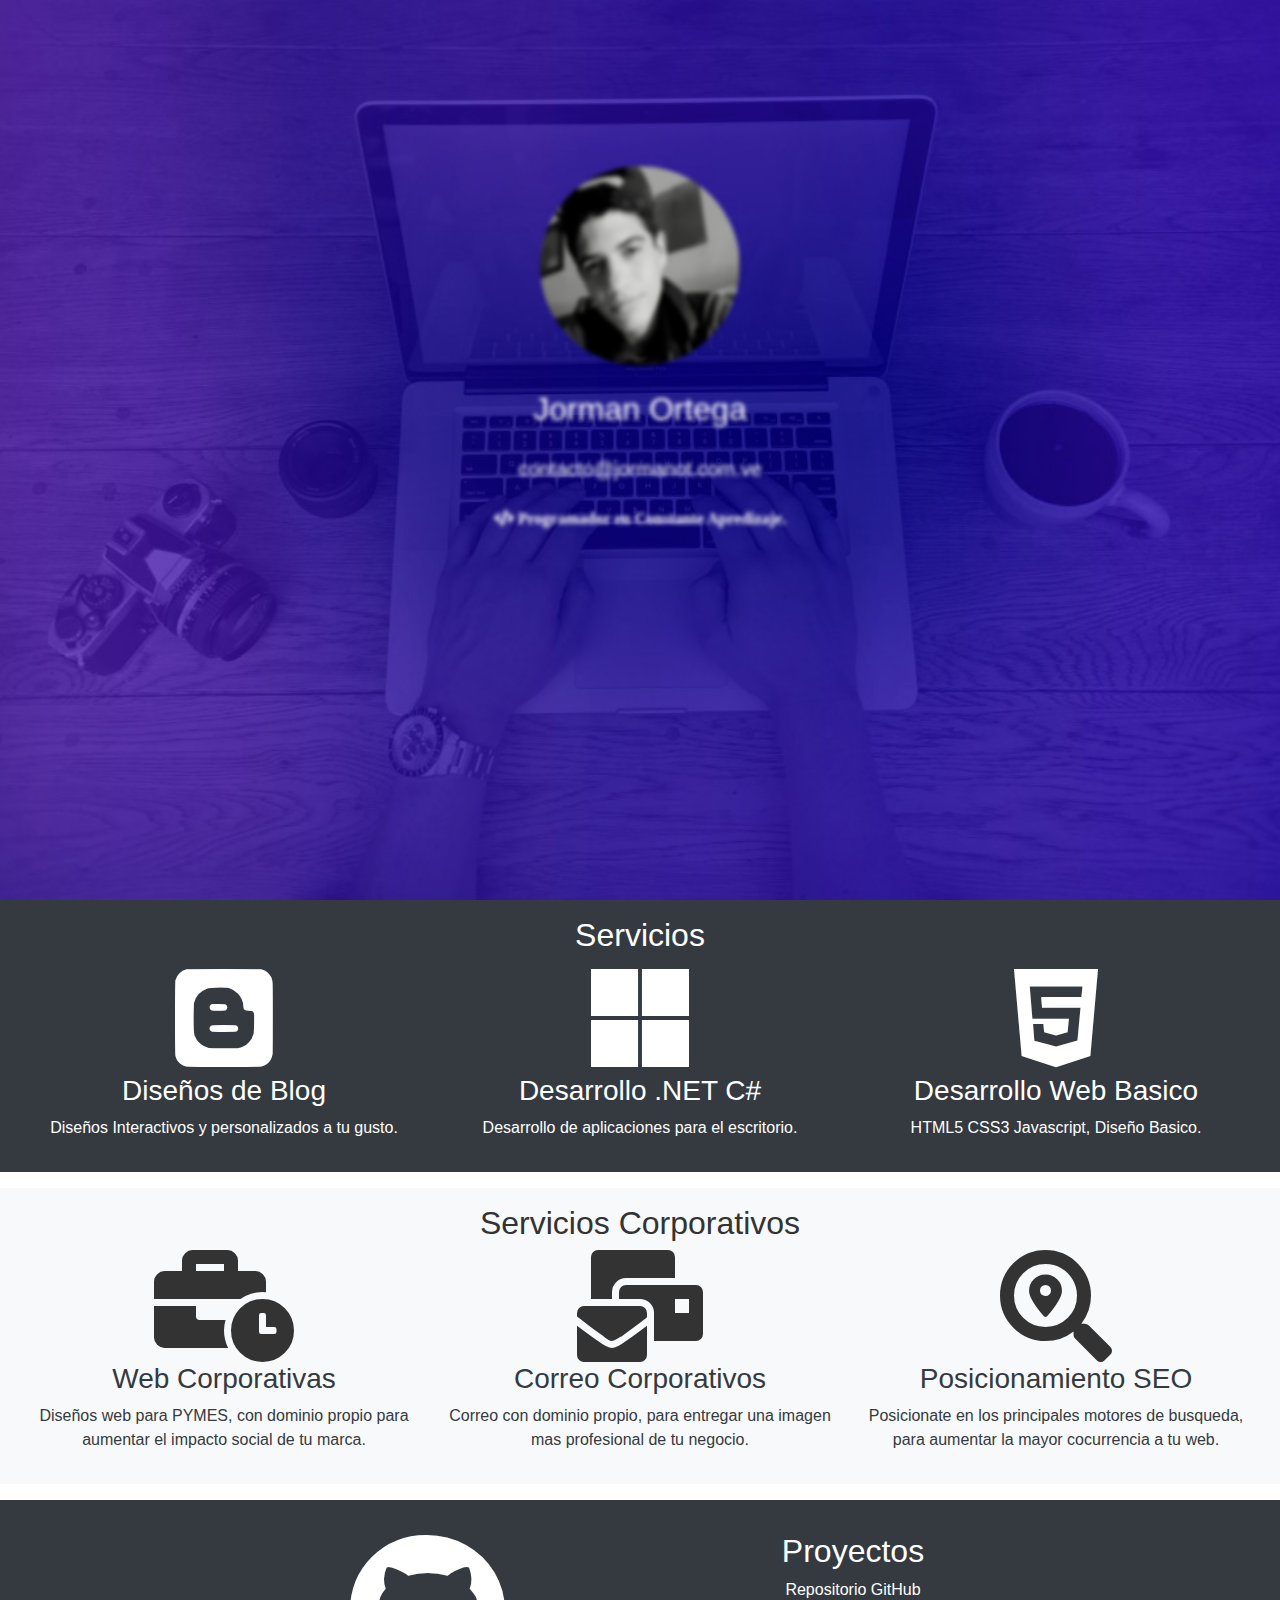
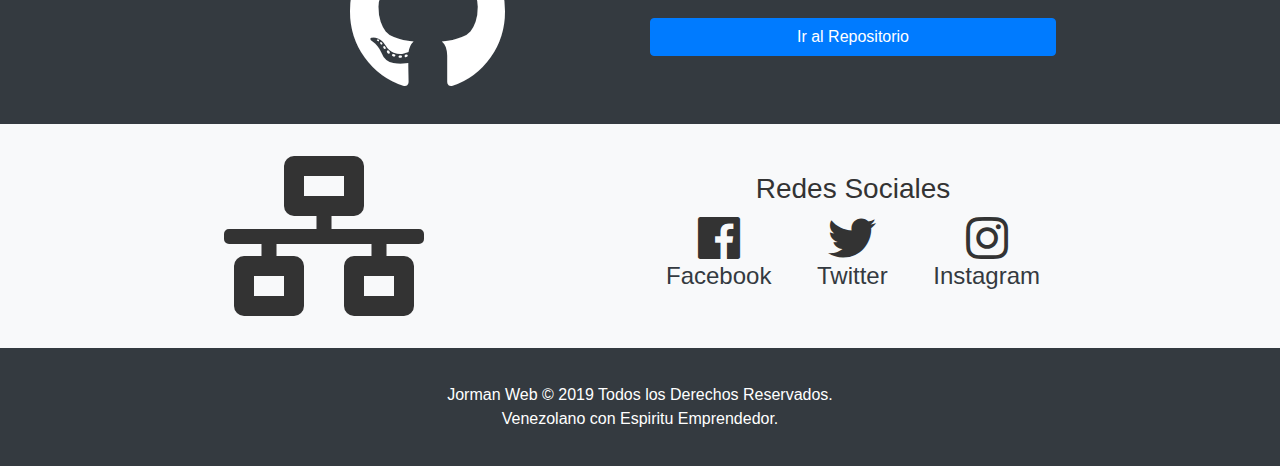
==== index.html @ 4b893d21 "Merge branch 'gh-pages' into master" ====
<!DOCTYPE html>
<html lang="es">

<head>
    <title>Servicios de Desarrollo Web | JormanOT</title>
    <meta name="description" content="Desarrollo Web en Venezuela, Mejora tu Marca o Negocio con Diseños Atractivos.">
    <meta name="keywords" content="Desarrollo , Web, Corporativo, JormanOT, Diseño, SEO">
    <meta charset="UTF-8">
    <meta name="viewport" content="width=device-width, initial-scale=1.0">
    <meta http-equiv="X-UA-Compatible" content="ie=edge">
    <meta name="author" content="JormanOT">
    <!-- Verificacion Google Site -->
    <meta name="google-site-verification" content="hsiWXHdJ5Fmyk5VpO0VZ-ixWXALvYcZMV3O7xMytHDE" />
    <!-- Custom CSS -->
    <link rel="stylesheet" href="css/style.css">
    <!-- Bootstrap -->
    <link rel="stylesheet" href="css/bootstrap.css">
    <!-- Animations -->
    <link rel="stylesheet" href="Animations/Animations.css">
    <!-- Font Awesome 5 -->
    <link rel="stylesheet" href="css/Fonts.css">
    <!-- Favicon -->
    <link rel="shortcut icon" type="image/x-icon" href="/Img/Logo.ico" title="JormanOT" />
    <!-- Datos Estructurados -->
    <script type="application/ld+json">
            {
              "@context" : "http://schema.org",
              "@type" : "LocalBusiness",
              "name" : "Jorman Ortega",
              "image" : "https://jormanot.com.ve/Img/JOT.jpg",
              "email" : "contacto@jormanot.com.ve",
              "review" : {
                "@type" : "Review",
                "reviewBody" : "Desarrollo Web en Venezuela, Mejora tu Marca o Negocio con Diseños Atractivos."
              },
              "url" : "https://jormanot.com.ve/Servicios/Personales/Blog.html",
              "url" : "https://jormanot.com.ve/Servicios/Personales/Net.html",
              "url" : "https://jormanot.com.ve/Servicios/Personales/Web.html",
              "url" : "https://jormanot.com.ve/Servicios/Corporativos/Correos-Corporativos.html",
              "url" : "https://jormanot.com.ve/Servicios/Corporativos/SEO-Corporativo.html",
              "url" : "https://jormanot.com.ve/Servicios/Corporativos/Web-Corporativa.html"
            }
    </script>
</head>
<!-- Header -->
<header class="cabezera text-white">
    <div class="cabezera-contenido animated  bounceIn">
        <img class="img-Redondo" src="Img/JOT.jpg" height="245" width="245" alt="JormanOT">
        <h3 class=" texto titulo text-white">Jorman Ortega</h3>
        <h5 class=" texto text-white">contacto@jormanot.com.ve</h5>
        <i class="texto fas fa-code texto-info text-white" aria-hidden="true"> Programador en Constante
            Apredizaje.</i>
    </div>
</header>
<!-- Section 1 -->
<section class="servicios texto-centro bg-dark mb-3">
    <h3 class="titulo">Servicios</h3>
    <div class="container-fluid grilla-3">
        <div>
            <i class="fab fa-blogger fa-7x" href="/" aria-hidden="true"></i>
            <h3><a class="text-white" href="/Servicios/Personales/Blog.html">Diseños de Blog</a></h3>
            <p class="texto-info text-white">Diseños Interactivos y personalizados a tu gusto.</p>
        </div>
        <div>
            <i class="fab fa-microsoft fa-7x" aria-hidden="true"></i>
            <h3><a class="text-white" href="/Servicios/Personales/Net.html">Desarrollo .NET C#</a></h3>
            <p class="texto-info text-white">Desarrollo de aplicaciones para el escritorio.</p>
        </div>
        <div>
            <i class="fab fa-html5 fa-7x" aria-hidden="true"></i>
            <h3><a class="text-white" href="/Servicios/Personales/Web.html">Desarrollo Web Basico</a></h3>
            <p class="texto-info text-white">HTML5 CSS3 Javascript, Diseño Basico.</p>
        </div>
    </div>
</section>
<!-- Section 1.1 -->
<section class="servicios texto-centro bg-light mb-3">
    <h3 class="titulo">Servicios Corporativos</h3>
    <div class="container-fluid grilla-3">
        <div>
            <i class="fas fa-business-time fa-7x" href="/" aria-hidden="true"></i>
            <h3><a class="text-dark" href="/Servicios/Corporativos/Web-Corporativa.html">Web Corporativas</a></h3>
            <p class="texto-info text-dark">Diseños web para PYMES, con dominio propio para aumentar el impacto
                social de tu marca.</p>
        </div>
        <div>
            <i class="fas fa-mail-bulk fa-7x" aria-hidden="true"></i>
            <h3><a class="text-dark" href="/Servicios/Corporativos/Correos-Corporativos.html">Correo
                    Corporativos</a></h3>
            <p class="texto-info text-dark">Correo con dominio propio, para entregar una imagen mas profesional de
                tu negocio.</p>
        </div>
        <div>
            <i class="fas fa-search-location fa-7x" aria-hidden="true"></i>
            <h3><a class="text-dark" href="/Servicios/Corporativos/SEO-Corporativo.html">Posicionamiento SEO</a>
            </h3>
            <p class="texto-info text-dark">Posicionate en los principales motores de busqueda, para aumentar la
                mayor cocurrencia a tu web.</p>
        </div>
    </div>
</section>
<!-- Section 2 -->
<section class="about bg-dark">
    <div class="contenedor texto-centro">
        <div class="grilla-2">
            <div class="texto-centro">
                <i class="fab fa-github fa-10x" aria-hidden="true"></i>
            </div>
            <div>
                <h3 class="titulo">Proyectos</h3>
                <p>Repositorio GitHub</p>
                <a class="btn btn-primary btn-block" href="http://github.com/JormanOT">Ir al Repositorio</a>
            </div>
        </div>
    </div>
</section>
<!-- Section 3 -->
<section class="about bg-light">
    <div class="contenedor texto-centro">
        <div class="grilla-2">
            <div class="grilla-2">
                <div class="texto-centro">
                    <i class="fas fa-network-wired fa-10x" aria-hidden="true"></i>
                </div>
            </div>
            <div class="servicios texto-centro">
                <h3>Redes Sociales</h3>
                <div class="grilla-3">
                    <div>
                        <h4><i class="fab fa-facebook fa-2x" aria-hidden="true"></i><a class="text-dark texto-centro"
                                href="http://www.facebook.com/BitesoftCA/">
                                Facebook</a></h4>
                    </div>
                    <div>
                        <h4><i class="fab fa-twitter fa-2x" aria-hidden="true"></i><a class="text-dark texto-centro"
                                href="https://twitter.com/jormanjoshue"> Twitter</a>
                        </h4>
                    </div>
                    <div>
                        <h4><i class="fab fa-instagram fa-2x" aria-hidden="true"></i><a class="text-dark texto-centro"
                                href="http://www.instagram.com/@Jorman.97"> Instagram</a></h4>
                    </div>
                </div>
            </div>
        </div>
    </div>
</section>
<!-- Footer -->
<footer class="footer texto-centro bg-dark">
    <p>Jorman Web &copy; 2019 Todos los Derechos Reservados.</p>
    <p>Venezolano con Espiritu Emprendedor.</p>
</footer>
</body>

</html>
---- css/style.css ----
body
{
    background-color: rgba(0, 0, 0, 0.9);
    margin: 0;
    color: #fff;
    font-family: 'Rubik', sans-serif;
}
.cajon
{
    height: 320px;
    padding: 2rem;
}
.cabezera::after
{
    content: '';
    height: 100vh;
    width: 100%;
    background-image: url(../Img/header_bg_2.jpg);
    background-size: cover;
    display: block;
    background-repeat: no-repeat;
    background-position: center;
    filter: blur(10px);
    -webkit-filter: blur(10px);
    transition: all 400ms;
}
.cabezera:hover::after
{
    filter: blur(0px);
    -webkit-filter: blur(0px);
}
.cabezera:hover .cabezera-contenido
{
    filter: blur(2px);
    -webkit-filter: blur(2px);
} 
.cabezera-contenido
{
    position: absolute;
    z-index: 1;
    text-align: center;
    top: 10%;
    left: 29%;
    margin-top: 100px;
    margin-left: 126px;
    transition: all 700ms;
}
.cabezera-contenido .img-Redondo
{
    width: 245px;
    height: 245px;
}
.titulo
{
    font-family: 'Rubik', sans-serif;
    font-size: 2rem;
}
.texto
{
    line-height: 1.7;
    margin-top: 1rem;
}
.contenedor
{
    max-width: 960px;
    margin: auto;
    overflow: hidden;
    padding: 2rem 4rem;
}
.texto-info
{
    text-align: center;
    text-justify: auto;
    -webkit-text-stroke: #333;
}
.texto-centro
{
  text-align: center;
}
.grilla-3
{
    display: grid;
    grid-template-columns: 1fr 1fr 1fr;
    grid-gap: 30px;
}
.grilla-2
{
    display: grid;
    grid-template-columns: repeat(2, 1fr);
    grid-gap: 20px;
}
.texo-centro
{
    text-align: center;
    margin: auto;
}
.bg-light
{
    background-color: #fff;
    color: #333;
}
.bg-dark
{
    background-color: #2f3542;
    color: #fff;
}
.servicios
{
    padding: 2rem 0;
}
footer
{
    padding: 2.2rem;
}
footer p 
{
    margin: 0;
}
@media(max-width: 570px)
{
    .cabezera::after
    {
        height: 100vh;
    }
    .cabezera-contenido .img-Redondo
    {
        height: 150px;
        width: 150px;
    }
    .cabezera-contenido
    {
        left: 10px;
        right: 10px;
        top: 150px;
        margin-right: 2rem;
        margin-top: 1rem;
        margin-left: 2rem;
    }
    .grilla-3, .grilla-2
    {
        grid-template-columns: 1fr;
    }
    .servicios
    {
        padding: 1rem 1rem;
    }
    .imagen_1
    {
        height: 137px;
        width : 150px;
    }
    .imagen_2
    {
        height: 132px;
        width : 200px;
    }
    .imagen_3
    {
        height: 132px;
        width : 200px;
    }
    .imagen_4
    {
        height: 200px;
        width : 290px;
    }
    .google
    {
        height: 115px;
        width : 225px;
    }
}
@media(max-width: 1024px)
{
    .cabezera::after
    {
        height: 100vh;
    }
    .cabezera-contenido .img-Redondo
    {
        height: 200px;
        width: 200px;
    }
    .cabezera-contenido
    {
        left: 10px;
        right: 10px;
        top: 150px;
        margin-right: 2rem;
        margin-top: 1rem;
        margin-left: 2rem;
    }
    .servicios
    {
        padding: 1rem 1rem;
    }
    .imagen_1
    {
        height: 137px;
        width : 150px;
    }
    .imagen_2
    {
        height: 132px;
        width : 200px;
    }
    .imagen_3
    {
        height: 132px;
        width : 200px;
    }
    .imagen_4
    {
        height: 200px;
        width : 290px;
    }
}
@media(max-width: 2100px)
{
    .cabezera::after
    {
        height: 100vh;
    }
    .cabezera-contenido .img-Redondo
    {
        height: 200px;
        width: 200px;
    }
    .cabezera-contenido
    {
        left: 10px;
        right: 10px;
        top: 150px;
        margin-right: 2rem;
        margin-top: 1rem;
        margin-left: 2rem;
    }
    .servicios
    {
        padding: 1rem 1rem;
    }
}
@media(max-height: 520px)
{
    .cabezera::after
    {
        height: 100vh;
    }
    .cabezera-contenido .img-Redondo
    {
        height: 200px;
        width: 200px;
    }
    .cabezera-contenido
    {
        left: 10px;
        right: 10px;
        top: 75px;
        margin-right: 2rem;
        margin-top: 1rem;
        margin-left: 2rem;
    }
    .grilla-3, .grilla-2
    {
        grid-template-columns: 1fr;
    }
    .servicios
    {
        padding: 1rem 1rem;
    }
    .imagen_1
    {
        height: 274px;
        width : 300px;
    }
    .imagen_2
    {
        height: 265px;
        width : 400px;
    }
    .imagen_3
    {
        height: 265px;
        width : 400px;
    }
    .imagen_4
    {
        height: 300px;
        width : 480px;
    }
}
@media(max-height: 400px)
{
    .cabezera::after
    {
        height: 100vh;
    }
    .cabezera-contenido .img-Redondo
    {
        height: 140px;
        width: 140px;
    }
    .cabezera-contenido
    {
        left: 10px;
        right: 10px;
        top: 19px;
        bottom: 10px;
        margin-right: 2rem;
        margin-top: 1rem;
        margin-left: 2rem;
    }
    .servicios
    {
        padding: 1rem 1rem;
    }
    .imagen_1
    {
        height: 274px;
        width : 300px;
    }
    .imagen_2
    {
        height: 265px;
        width : 400px;
    }
    .imagen_3
    {
        height: 265px;
        width : 400px;
    }
    .imagen_4
    {
        height: 300px;
        width : 480px;
    }
    .grilla-3, .grilla-2
    {
        grid-template-columns: 1fr;
    }
}
.img-Redondo 
{
    border-radius: 50% !important;
}
.tamaño
{
    width: 300px !important;
}
---- Animations/Animations.css ----
@charset "UTF-8";

/*!
 * animate.css -http://daneden.me/animate
 * Version - 3.7.0
 * Licensed under the MIT license - http://opensource.org/licenses/MIT
 *
 * Copyright (c) 2018 Daniel Eden
 */

@-webkit-keyframes bounce {
  from,
  20%,
  53%,
  80%,
  to {
    -webkit-animation-timing-function: cubic-bezier(0.215, 0.61, 0.355, 1);
    animation-timing-function: cubic-bezier(0.215, 0.61, 0.355, 1);
    -webkit-transform: translate3d(0, 0, 0);
    transform: translate3d(0, 0, 0);
  }

  40%,
  43% {
    -webkit-animation-timing-function: cubic-bezier(0.755, 0.05, 0.855, 0.06);
    animation-timing-function: cubic-bezier(0.755, 0.05, 0.855, 0.06);
    -webkit-transform: translate3d(0, -30px, 0);
    transform: translate3d(0, -30px, 0);
  }

  70% {
    -webkit-animation-timing-function: cubic-bezier(0.755, 0.05, 0.855, 0.06);
    animation-timing-function: cubic-bezier(0.755, 0.05, 0.855, 0.06);
    -webkit-transform: translate3d(0, -15px, 0);
    transform: translate3d(0, -15px, 0);
  }

  90% {
    -webkit-transform: translate3d(0, -4px, 0);
    transform: translate3d(0, -4px, 0);
  }
}

@keyframes bounce {
  from,
  20%,
  53%,
  80%,
  to {
    -webkit-animation-timing-function: cubic-bezier(0.215, 0.61, 0.355, 1);
    animation-timing-function: cubic-bezier(0.215, 0.61, 0.355, 1);
    -webkit-transform: translate3d(0, 0, 0);
    transform: translate3d(0, 0, 0);
  }

  40%,
  43% {
    -webkit-animation-timing-function: cubic-bezier(0.755, 0.05, 0.855, 0.06);
    animation-timing-function: cubic-bezier(0.755, 0.05, 0.855, 0.06);
    -webkit-transform: translate3d(0, -30px, 0);
    transform: translate3d(0, -30px, 0);
  }

  70% {
    -webkit-animation-timing-function: cubic-bezier(0.755, 0.05, 0.855, 0.06);
    animation-timing-function: cubic-bezier(0.755, 0.05, 0.855, 0.06);
    -webkit-transform: translate3d(0, -15px, 0);
    transform: translate3d(0, -15px, 0);
  }

  90% {
    -webkit-transform: translate3d(0, -4px, 0);
    transform: translate3d(0, -4px, 0);
  }
}

.bounce {
  -webkit-animation-name: bounce;
  animation-name: bounce;
  -webkit-transform-origin: center bottom;
  transform-origin: center bottom;
}

@-webkit-keyframes flash {
  from,
  50%,
  to {
    opacity: 1;
  }

  25%,
  75% {
    opacity: 0;
  }
}

@keyframes flash {
  from,
  50%,
  to {
    opacity: 1;
  }

  25%,
  75% {
    opacity: 0;
  }
}

.flash {
  -webkit-animation-name: flash;
  animation-name: flash;
}

/* originally authored by Nick Pettit - https://github.com/nickpettit/glide */

@-webkit-keyframes pulse {
  from {
    -webkit-transform: scale3d(1, 1, 1);
    transform: scale3d(1, 1, 1);
  }

  50% {
    -webkit-transform: scale3d(1.05, 1.05, 1.05);
    transform: scale3d(1.05, 1.05, 1.05);
  }

  to {
    -webkit-transform: scale3d(1, 1, 1);
    transform: scale3d(1, 1, 1);
  }
}

@keyframes pulse {
  from {
    -webkit-transform: scale3d(1, 1, 1);
    transform: scale3d(1, 1, 1);
  }

  50% {
    -webkit-transform: scale3d(1.05, 1.05, 1.05);
    transform: scale3d(1.05, 1.05, 1.05);
  }

  to {
    -webkit-transform: scale3d(1, 1, 1);
    transform: scale3d(1, 1, 1);
  }
}

.pulse {
  -webkit-animation-name: pulse;
  animation-name: pulse;
}

@-webkit-keyframes rubberBand {
  from {
    -webkit-transform: scale3d(1, 1, 1);
    transform: scale3d(1, 1, 1);
  }

  30% {
    -webkit-transform: scale3d(1.25, 0.75, 1);
    transform: scale3d(1.25, 0.75, 1);
  }

  40% {
    -webkit-transform: scale3d(0.75, 1.25, 1);
    transform: scale3d(0.75, 1.25, 1);
  }

  50% {
    -webkit-transform: scale3d(1.15, 0.85, 1);
    transform: scale3d(1.15, 0.85, 1);
  }

  65% {
    -webkit-transform: scale3d(0.95, 1.05, 1);
    transform: scale3d(0.95, 1.05, 1);
  }

  75% {
    -webkit-transform: scale3d(1.05, 0.95, 1);
    transform: scale3d(1.05, 0.95, 1);
  }

  to {
    -webkit-transform: scale3d(1, 1, 1);
    transform: scale3d(1, 1, 1);
  }
}

@keyframes rubberBand {
  from {
    -webkit-transform: scale3d(1, 1, 1);
    transform: scale3d(1, 1, 1);
  }

  30% {
    -webkit-transform: scale3d(1.25, 0.75, 1);
    transform: scale3d(1.25, 0.75, 1);
  }

  40% {
    -webkit-transform: scale3d(0.75, 1.25, 1);
    transform: scale3d(0.75, 1.25, 1);
  }

  50% {
    -webkit-transform: scale3d(1.15, 0.85, 1);
    transform: scale3d(1.15, 0.85, 1);
  }

  65% {
    -webkit-transform: scale3d(0.95, 1.05, 1);
    transform: scale3d(0.95, 1.05, 1);
  }

  75% {
    -webkit-transform: scale3d(1.05, 0.95, 1);
    transform: scale3d(1.05, 0.95, 1);
  }

  to {
    -webkit-transform: scale3d(1, 1, 1);
    transform: scale3d(1, 1, 1);
  }
}

.rubberBand {
  -webkit-animation-name: rubberBand;
  animation-name: rubberBand;
}

@-webkit-keyframes shake {
  from,
  to {
    -webkit-transform: translate3d(0, 0, 0);
    transform: translate3d(0, 0, 0);
  }

  10%,
  30%,
  50%,
  70%,
  90% {
    -webkit-transform: translate3d(-10px, 0, 0);
    transform: translate3d(-10px, 0, 0);
  }

  20%,
  40%,
  60%,
  80% {
    -webkit-transform: translate3d(10px, 0, 0);
    transform: translate3d(10px, 0, 0);
  }
}

@keyframes shake {
  from,
  to {
    -webkit-transform: translate3d(0, 0, 0);
    transform: translate3d(0, 0, 0);
  }

  10%,
  30%,
  50%,
  70%,
  90% {
    -webkit-transform: translate3d(-10px, 0, 0);
    transform: translate3d(-10px, 0, 0);
  }

  20%,
  40%,
  60%,
  80% {
    -webkit-transform: translate3d(10px, 0, 0);
    transform: translate3d(10px, 0, 0);
  }
}

.shake {
  -webkit-animation-name: shake;
  animation-name: shake;
}

@-webkit-keyframes headShake {
  0% {
    -webkit-transform: translateX(0);
    transform: translateX(0);
  }

  6.5% {
    -webkit-transform: translateX(-6px) rotateY(-9deg);
    transform: translateX(-6px) rotateY(-9deg);
  }

  18.5% {
    -webkit-transform: translateX(5px) rotateY(7deg);
    transform: translateX(5px) rotateY(7deg);
  }

  31.5% {
    -webkit-transform: translateX(-3px) rotateY(-5deg);
    transform: translateX(-3px) rotateY(-5deg);
  }

  43.5% {
    -webkit-transform: translateX(2px) rotateY(3deg);
    transform: translateX(2px) rotateY(3deg);
  }

  50% {
    -webkit-transform: translateX(0);
    transform: translateX(0);
  }
}

@keyframes headShake {
  0% {
    -webkit-transform: translateX(0);
    transform: translateX(0);
  }

  6.5% {
    -webkit-transform: translateX(-6px) rotateY(-9deg);
    transform: translateX(-6px) rotateY(-9deg);
  }

  18.5% {
    -webkit-transform: translateX(5px) rotateY(7deg);
    transform: translateX(5px) rotateY(7deg);
  }

  31.5% {
    -webkit-transform: translateX(-3px) rotateY(-5deg);
    transform: translateX(-3px) rotateY(-5deg);
  }

  43.5% {
    -webkit-transform: translateX(2px) rotateY(3deg);
    transform: translateX(2px) rotateY(3deg);
  }

  50% {
    -webkit-transform: translateX(0);
    transform: translateX(0);
  }
}

.headShake {
  -webkit-animation-timing-function: ease-in-out;
  animation-timing-function: ease-in-out;
  -webkit-animation-name: headShake;
  animation-name: headShake;
}

@-webkit-keyframes swing {
  20% {
    -webkit-transform: rotate3d(0, 0, 1, 15deg);
    transform: rotate3d(0, 0, 1, 15deg);
  }

  40% {
    -webkit-transform: rotate3d(0, 0, 1, -10deg);
    transform: rotate3d(0, 0, 1, -10deg);
  }

  60% {
    -webkit-transform: rotate3d(0, 0, 1, 5deg);
    transform: rotate3d(0, 0, 1, 5deg);
  }

  80% {
    -webkit-transform: rotate3d(0, 0, 1, -5deg);
    transform: rotate3d(0, 0, 1, -5deg);
  }

  to {
    -webkit-transform: rotate3d(0, 0, 1, 0deg);
    transform: rotate3d(0, 0, 1, 0deg);
  }
}

@keyframes swing {
  20% {
    -webkit-transform: rotate3d(0, 0, 1, 15deg);
    transform: rotate3d(0, 0, 1, 15deg);
  }

  40% {
    -webkit-transform: rotate3d(0, 0, 1, -10deg);
    transform: rotate3d(0, 0, 1, -10deg);
  }

  60% {
    -webkit-transform: rotate3d(0, 0, 1, 5deg);
    transform: rotate3d(0, 0, 1, 5deg);
  }

  80% {
    -webkit-transform: rotate3d(0, 0, 1, -5deg);
    transform: rotate3d(0, 0, 1, -5deg);
  }

  to {
    -webkit-transform: rotate3d(0, 0, 1, 0deg);
    transform: rotate3d(0, 0, 1, 0deg);
  }
}

.swing {
  -webkit-transform-origin: top center;
  transform-origin: top center;
  -webkit-animation-name: swing;
  animation-name: swing;
}

@-webkit-keyframes tada {
  from {
    -webkit-transform: scale3d(1, 1, 1);
    transform: scale3d(1, 1, 1);
  }

  10%,
  20% {
    -webkit-transform: scale3d(0.9, 0.9, 0.9) rotate3d(0, 0, 1, -3deg);
    transform: scale3d(0.9, 0.9, 0.9) rotate3d(0, 0, 1, -3deg);
  }

  30%,
  50%,
  70%,
  90% {
    -webkit-transform: scale3d(1.1, 1.1, 1.1) rotate3d(0, 0, 1, 3deg);
    transform: scale3d(1.1, 1.1, 1.1) rotate3d(0, 0, 1, 3deg);
  }

  40%,
  60%,
  80% {
    -webkit-transform: scale3d(1.1, 1.1, 1.1) rotate3d(0, 0, 1, -3deg);
    transform: scale3d(1.1, 1.1, 1.1) rotate3d(0, 0, 1, -3deg);
  }

  to {
    -webkit-transform: scale3d(1, 1, 1);
    transform: scale3d(1, 1, 1);
  }
}

@keyframes tada {
  from {
    -webkit-transform: scale3d(1, 1, 1);
    transform: scale3d(1, 1, 1);
  }

  10%,
  20% {
    -webkit-transform: scale3d(0.9, 0.9, 0.9) rotate3d(0, 0, 1, -3deg);
    transform: scale3d(0.9, 0.9, 0.9) rotate3d(0, 0, 1, -3deg);
  }

  30%,
  50%,
  70%,
  90% {
    -webkit-transform: scale3d(1.1, 1.1, 1.1) rotate3d(0, 0, 1, 3deg);
    transform: scale3d(1.1, 1.1, 1.1) rotate3d(0, 0, 1, 3deg);
  }

  40%,
  60%,
  80% {
    -webkit-transform: scale3d(1.1, 1.1, 1.1) rotate3d(0, 0, 1, -3deg);
    transform: scale3d(1.1, 1.1, 1.1) rotate3d(0, 0, 1, -3deg);
  }

  to {
    -webkit-transform: scale3d(1, 1, 1);
    transform: scale3d(1, 1, 1);
  }
}

.tada {
  -webkit-animation-name: tada;
  animation-name: tada;
}

/* originally authored by Nick Pettit - https://github.com/nickpettit/glide */

@-webkit-keyframes wobble {
  from {
    -webkit-transform: translate3d(0, 0, 0);
    transform: translate3d(0, 0, 0);
  }

  15% {
    -webkit-transform: translate3d(-25%, 0, 0) rotate3d(0, 0, 1, -5deg);
    transform: translate3d(-25%, 0, 0) rotate3d(0, 0, 1, -5deg);
  }

  30% {
    -webkit-transform: translate3d(20%, 0, 0) rotate3d(0, 0, 1, 3deg);
    transform: translate3d(20%, 0, 0) rotate3d(0, 0, 1, 3deg);
  }

  45% {
    -webkit-transform: translate3d(-15%, 0, 0) rotate3d(0, 0, 1, -3deg);
    transform: translate3d(-15%, 0, 0) rotate3d(0, 0, 1, -3deg);
  }

  60% {
    -webkit-transform: translate3d(10%, 0, 0) rotate3d(0, 0, 1, 2deg);
    transform: translate3d(10%, 0, 0) rotate3d(0, 0, 1, 2deg);
  }

  75% {
    -webkit-transform: translate3d(-5%, 0, 0) rotate3d(0, 0, 1, -1deg);
    transform: translate3d(-5%, 0, 0) rotate3d(0, 0, 1, -1deg);
  }

  to {
    -webkit-transform: translate3d(0, 0, 0);
    transform: translate3d(0, 0, 0);
  }
}

@keyframes wobble {
  from {
    -webkit-transform: translate3d(0, 0, 0);
    transform: translate3d(0, 0, 0);
  }

  15% {
    -webkit-transform: translate3d(-25%, 0, 0) rotate3d(0, 0, 1, -5deg);
    transform: translate3d(-25%, 0, 0) rotate3d(0, 0, 1, -5deg);
  }

  30% {
    -webkit-transform: translate3d(20%, 0, 0) rotate3d(0, 0, 1, 3deg);
    transform: translate3d(20%, 0, 0) rotate3d(0, 0, 1, 3deg);
  }

  45% {
    -webkit-transform: translate3d(-15%, 0, 0) rotate3d(0, 0, 1, -3deg);
    transform: translate3d(-15%, 0, 0) rotate3d(0, 0, 1, -3deg);
  }

  60% {
    -webkit-transform: translate3d(10%, 0, 0) rotate3d(0, 0, 1, 2deg);
    transform: translate3d(10%, 0, 0) rotate3d(0, 0, 1, 2deg);
  }

  75% {
    -webkit-transform: translate3d(-5%, 0, 0) rotate3d(0, 0, 1, -1deg);
    transform: translate3d(-5%, 0, 0) rotate3d(0, 0, 1, -1deg);
  }

  to {
    -webkit-transform: translate3d(0, 0, 0);
    transform: translate3d(0, 0, 0);
  }
}

.wobble {
  -webkit-animation-name: wobble;
  animation-name: wobble;
}

@-webkit-keyframes jello {
  from,
  11.1%,
  to {
    -webkit-transform: translate3d(0, 0, 0);
    transform: translate3d(0, 0, 0);
  }

  22.2% {
    -webkit-transform: skewX(-12.5deg) skewY(-12.5deg);
    transform: skewX(-12.5deg) skewY(-12.5deg);
  }

  33.3% {
    -webkit-transform: skewX(6.25deg) skewY(6.25deg);
    transform: skewX(6.25deg) skewY(6.25deg);
  }

  44.4% {
    -webkit-transform: skewX(-3.125deg) skewY(-3.125deg);
    transform: skewX(-3.125deg) skewY(-3.125deg);
  }

  55.5% {
    -webkit-transform: skewX(1.5625deg) skewY(1.5625deg);
    transform: skewX(1.5625deg) skewY(1.5625deg);
  }

  66.6% {
    -webkit-transform: skewX(-0.78125deg) skewY(-0.78125deg);
    transform: skewX(-0.78125deg) skewY(-0.78125deg);
  }

  77.7% {
    -webkit-transform: skewX(0.390625deg) skewY(0.390625deg);
    transform: skewX(0.390625deg) skewY(0.390625deg);
  }

  88.8% {
    -webkit-transform: skewX(-0.1953125deg) skewY(-0.1953125deg);
    transform: skewX(-0.1953125deg) skewY(-0.1953125deg);
  }
}

@keyframes jello {
  from,
  11.1%,
  to {
    -webkit-transform: translate3d(0, 0, 0);
    transform: translate3d(0, 0, 0);
  }

  22.2% {
    -webkit-transform: skewX(-12.5deg) skewY(-12.5deg);
    transform: skewX(-12.5deg) skewY(-12.5deg);
  }

  33.3% {
    -webkit-transform: skewX(6.25deg) skewY(6.25deg);
    transform: skewX(6.25deg) skewY(6.25deg);
  }

  44.4% {
    -webkit-transform: skewX(-3.125deg) skewY(-3.125deg);
    transform: skewX(-3.125deg) skewY(-3.125deg);
  }

  55.5% {
    -webkit-transform: skewX(1.5625deg) skewY(1.5625deg);
    transform: skewX(1.5625deg) skewY(1.5625deg);
  }

  66.6% {
    -webkit-transform: skewX(-0.78125deg) skewY(-0.78125deg);
    transform: skewX(-0.78125deg) skewY(-0.78125deg);
  }

  77.7% {
    -webkit-transform: skewX(0.390625deg) skewY(0.390625deg);
    transform: skewX(0.390625deg) skewY(0.390625deg);
  }

  88.8% {
    -webkit-transform: skewX(-0.1953125deg) skewY(-0.1953125deg);
    transform: skewX(-0.1953125deg) skewY(-0.1953125deg);
  }
}

.jello {
  -webkit-animation-name: jello;
  animation-name: jello;
  -webkit-transform-origin: center;
  transform-origin: center;
}

@-webkit-keyframes heartBeat {
  0% {
    -webkit-transform: scale(1);
    transform: scale(1);
  }

  14% {
    -webkit-transform: scale(1.3);
    transform: scale(1.3);
  }

  28% {
    -webkit-transform: scale(1);
    transform: scale(1);
  }

  42% {
    -webkit-transform: scale(1.3);
    transform: scale(1.3);
  }

  70% {
    -webkit-transform: scale(1);
    transform: scale(1);
  }
}

@keyframes heartBeat {
  0% {
    -webkit-transform: scale(1);
    transform: scale(1);
  }

  14% {
    -webkit-transform: scale(1.3);
    transform: scale(1.3);
  }

  28% {
    -webkit-transform: scale(1);
    transform: scale(1);
  }

  42% {
    -webkit-transform: scale(1.3);
    transform: scale(1.3);
  }

  70% {
    -webkit-transform: scale(1);
    transform: scale(1);
  }
}

.heartBeat {
  -webkit-animation-name: heartBeat;
  animation-name: heartBeat;
  -webkit-animation-duration: 1.3s;
  animation-duration: 1.3s;
  -webkit-animation-timing-function: ease-in-out;
  animation-timing-function: ease-in-out;
}

@-webkit-keyframes bounceIn {
  from,
  20%,
  40%,
  60%,
  80%,
  to {
    -webkit-animation-timing-function: cubic-bezier(0.215, 0.61, 0.355, 1);
    animation-timing-function: cubic-bezier(0.215, 0.61, 0.355, 1);
  }

  0% {
    opacity: 0;
    -webkit-transform: scale3d(0.3, 0.3, 0.3);
    transform: scale3d(0.3, 0.3, 0.3);
  }

  20% {
    -webkit-transform: scale3d(1.1, 1.1, 1.1);
    transform: scale3d(1.1, 1.1, 1.1);
  }

  40% {
    -webkit-transform: scale3d(0.9, 0.9, 0.9);
    transform: scale3d(0.9, 0.9, 0.9);
  }

  60% {
    opacity: 1;
    -webkit-transform: scale3d(1.03, 1.03, 1.03);
    transform: scale3d(1.03, 1.03, 1.03);
  }

  80% {
    -webkit-transform: scale3d(0.97, 0.97, 0.97);
    transform: scale3d(0.97, 0.97, 0.97);
  }

  to {
    opacity: 1;
    -webkit-transform: scale3d(1, 1, 1);
    transform: scale3d(1, 1, 1);
  }
}

@keyframes bounceIn {
  from,
  20%,
  40%,
  60%,
  80%,
  to {
    -webkit-animation-timing-function: cubic-bezier(0.215, 0.61, 0.355, 1);
    animation-timing-function: cubic-bezier(0.215, 0.61, 0.355, 1);
  }

  0% {
    opacity: 0;
    -webkit-transform: scale3d(0.3, 0.3, 0.3);
    transform: scale3d(0.3, 0.3, 0.3);
  }

  20% {
    -webkit-transform: scale3d(1.1, 1.1, 1.1);
    transform: scale3d(1.1, 1.1, 1.1);
  }

  40% {
    -webkit-transform: scale3d(0.9, 0.9, 0.9);
    transform: scale3d(0.9, 0.9, 0.9);
  }

  60% {
    opacity: 1;
    -webkit-transform: scale3d(1.03, 1.03, 1.03);
    transform: scale3d(1.03, 1.03, 1.03);
  }

  80% {
    -webkit-transform: scale3d(0.97, 0.97, 0.97);
    transform: scale3d(0.97, 0.97, 0.97);
  }

  to {
    opacity: 1;
    -webkit-transform: scale3d(1, 1, 1);
    transform: scale3d(1, 1, 1);
  }
}

.bounceIn {
  -webkit-animation-duration: 0.75s;
  animation-duration: 0.75s;
  -webkit-animation-name: bounceIn;
  animation-name: bounceIn;
}

@-webkit-keyframes bounceInDown {
  from,
  60%,
  75%,
  90%,
  to {
    -webkit-animation-timing-function: cubic-bezier(0.215, 0.61, 0.355, 1);
    animation-timing-function: cubic-bezier(0.215, 0.61, 0.355, 1);
  }

  0% {
    opacity: 0;
    -webkit-transform: translate3d(0, -3000px, 0);
    transform: translate3d(0, -3000px, 0);
  }

  60% {
    opacity: 1;
    -webkit-transform: translate3d(0, 25px, 0);
    transform: translate3d(0, 25px, 0);
  }

  75% {
    -webkit-transform: translate3d(0, -10px, 0);
    transform: translate3d(0, -10px, 0);
  }

  90% {
    -webkit-transform: translate3d(0, 5px, 0);
    transform: translate3d(0, 5px, 0);
  }

  to {
    -webkit-transform: translate3d(0, 0, 0);
    transform: translate3d(0, 0, 0);
  }
}

@keyframes bounceInDown {
  from,
  60%,
  75%,
  90%,
  to {
    -webkit-animation-timing-function: cubic-bezier(0.215, 0.61, 0.355, 1);
    animation-timing-function: cubic-bezier(0.215, 0.61, 0.355, 1);
  }

  0% {
    opacity: 0;
    -webkit-transform: translate3d(0, -3000px, 0);
    transform: translate3d(0, -3000px, 0);
  }

  60% {
    opacity: 1;
    -webkit-transform: translate3d(0, 25px, 0);
    transform: translate3d(0, 25px, 0);
  }

  75% {
    -webkit-transform: translate3d(0, -10px, 0);
    transform: translate3d(0, -10px, 0);
  }

  90% {
    -webkit-transform: translate3d(0, 5px, 0);
    transform: translate3d(0, 5px, 0);
  }

  to {
    -webkit-transform: translate3d(0, 0, 0);
    transform: translate3d(0, 0, 0);
  }
}

.bounceInDown {
  -webkit-animation-name: bounceInDown;
  animation-name: bounceInDown;
}

@-webkit-keyframes bounceInLeft {
  from,
  60%,
  75%,
  90%,
  to {
    -webkit-animation-timing-function: cubic-bezier(0.215, 0.61, 0.355, 1);
    animation-timing-function: cubic-bezier(0.215, 0.61, 0.355, 1);
  }

  0% {
    opacity: 0;
    -webkit-transform: translate3d(-3000px, 0, 0);
    transform: translate3d(-3000px, 0, 0);
  }

  60% {
    opacity: 1;
    -webkit-transform: translate3d(25px, 0, 0);
    transform: translate3d(25px, 0, 0);
  }

  75% {
    -webkit-transform: translate3d(-10px, 0, 0);
    transform: translate3d(-10px, 0, 0);
  }

  90% {
    -webkit-transform: translate3d(5px, 0, 0);
    transform: translate3d(5px, 0, 0);
  }

  to {
    -webkit-transform: translate3d(0, 0, 0);
    transform: translate3d(0, 0, 0);
  }
}

@keyframes bounceInLeft {
  from,
  60%,
  75%,
  90%,
  to {
    -webkit-animation-timing-function: cubic-bezier(0.215, 0.61, 0.355, 1);
    animation-timing-function: cubic-bezier(0.215, 0.61, 0.355, 1);
  }

  0% {
    opacity: 0;
    -webkit-transform: translate3d(-3000px, 0, 0);
    transform: translate3d(-3000px, 0, 0);
  }

  60% {
    opacity: 1;
    -webkit-transform: translate3d(25px, 0, 0);
    transform: translate3d(25px, 0, 0);
  }

  75% {
    -webkit-transform: translate3d(-10px, 0, 0);
    transform: translate3d(-10px, 0, 0);
  }

  90% {
    -webkit-transform: translate3d(5px, 0, 0);
    transform: translate3d(5px, 0, 0);
  }

  to {
    -webkit-transform: translate3d(0, 0, 0);
    transform: translate3d(0, 0, 0);
  }
}

.bounceInLeft {
  -webkit-animation-name: bounceInLeft;
  animation-name: bounceInLeft;
}

@-webkit-keyframes bounceInRight {
  from,
  60%,
  75%,
  90%,
  to {
    -webkit-animation-timing-function: cubic-bezier(0.215, 0.61, 0.355, 1);
    animation-timing-function: cubic-bezier(0.215, 0.61, 0.355, 1);
  }

  from {
    opacity: 0;
    -webkit-transform: translate3d(3000px, 0, 0);
    transform: translate3d(3000px, 0, 0);
  }

  60% {
    opacity: 1;
    -webkit-transform: translate3d(-25px, 0, 0);
    transform: translate3d(-25px, 0, 0);
  }

  75% {
    -webkit-transform: translate3d(10px, 0, 0);
    transform: translate3d(10px, 0, 0);
  }

  90% {
    -webkit-transform: translate3d(-5px, 0, 0);
    transform: translate3d(-5px, 0, 0);
  }

  to {
    -webkit-transform: translate3d(0, 0, 0);
    transform: translate3d(0, 0, 0);
  }
}

@keyframes bounceInRight {
  from,
  60%,
  75%,
  90%,
  to {
    -webkit-animation-timing-function: cubic-bezier(0.215, 0.61, 0.355, 1);
    animation-timing-function: cubic-bezier(0.215, 0.61, 0.355, 1);
  }

  from {
    opacity: 0;
    -webkit-transform: translate3d(3000px, 0, 0);
    transform: translate3d(3000px, 0, 0);
  }

  60% {
    opacity: 1;
    -webkit-transform: translate3d(-25px, 0, 0);
    transform: translate3d(-25px, 0, 0);
  }

  75% {
    -webkit-transform: translate3d(10px, 0, 0);
    transform: translate3d(10px, 0, 0);
  }

  90% {
    -webkit-transform: translate3d(-5px, 0, 0);
    transform: translate3d(-5px, 0, 0);
  }

  to {
    -webkit-transform: translate3d(0, 0, 0);
    transform: translate3d(0, 0, 0);
  }
}

.bounceInRight {
  -webkit-animation-name: bounceInRight;
  animation-name: bounceInRight;
}

@-webkit-keyframes bounceInUp {
  from,
  60%,
  75%,
  90%,
  to {
    -webkit-animation-timing-function: cubic-bezier(0.215, 0.61, 0.355, 1);
    animation-timing-function: cubic-bezier(0.215, 0.61, 0.355, 1);
  }

  from {
    opacity: 0;
    -webkit-transform: translate3d(0, 3000px, 0);
    transform: translate3d(0, 3000px, 0);
  }

  60% {
    opacity: 1;
    -webkit-transform: translate3d(0, -20px, 0);
    transform: translate3d(0, -20px, 0);
  }

  75% {
    -webkit-transform: translate3d(0, 10px, 0);
    transform: translate3d(0, 10px, 0);
  }

  90% {
    -webkit-transform: translate3d(0, -5px, 0);
    transform: translate3d(0, -5px, 0);
  }

  to {
    -webkit-transform: translate3d(0, 0, 0);
    transform: translate3d(0, 0, 0);
  }
}

@keyframes bounceInUp {
  from,
  60%,
  75%,
  90%,
  to {
    -webkit-animation-timing-function: cubic-bezier(0.215, 0.61, 0.355, 1);
    animation-timing-function: cubic-bezier(0.215, 0.61, 0.355, 1);
  }

  from {
    opacity: 0;
    -webkit-transform: translate3d(0, 3000px, 0);
    transform: translate3d(0, 3000px, 0);
  }

  60% {
    opacity: 1;
    -webkit-transform: translate3d(0, -20px, 0);
    transform: translate3d(0, -20px, 0);
  }

  75% {
    -webkit-transform: translate3d(0, 10px, 0);
    transform: translate3d(0, 10px, 0);
  }

  90% {
    -webkit-transform: translate3d(0, -5px, 0);
    transform: translate3d(0, -5px, 0);
  }

  to {
    -webkit-transform: translate3d(0, 0, 0);
    transform: translate3d(0, 0, 0);
  }
}

.bounceInUp {
  -webkit-animation-name: bounceInUp;
  animation-name: bounceInUp;
}

@-webkit-keyframes bounceOut {
  20% {
    -webkit-transform: scale3d(0.9, 0.9, 0.9);
    transform: scale3d(0.9, 0.9, 0.9);
  }

  50%,
  55% {
    opacity: 1;
    -webkit-transform: scale3d(1.1, 1.1, 1.1);
    transform: scale3d(1.1, 1.1, 1.1);
  }

  to {
    opacity: 0;
    -webkit-transform: scale3d(0.3, 0.3, 0.3);
    transform: scale3d(0.3, 0.3, 0.3);
  }
}

@keyframes bounceOut {
  20% {
    -webkit-transform: scale3d(0.9, 0.9, 0.9);
    transform: scale3d(0.9, 0.9, 0.9);
  }

  50%,
  55% {
    opacity: 1;
    -webkit-transform: scale3d(1.1, 1.1, 1.1);
    transform: scale3d(1.1, 1.1, 1.1);
  }

  to {
    opacity: 0;
    -webkit-transform: scale3d(0.3, 0.3, 0.3);
    transform: scale3d(0.3, 0.3, 0.3);
  }
}

.bounceOut {
  -webkit-animation-duration: 0.75s;
  animation-duration: 0.75s;
  -webkit-animation-name: bounceOut;
  animation-name: bounceOut;
}

@-webkit-keyframes bounceOutDown {
  20% {
    -webkit-transform: translate3d(0, 10px, 0);
    transform: translate3d(0, 10px, 0);
  }

  40%,
  45% {
    opacity: 1;
    -webkit-transform: translate3d(0, -20px, 0);
    transform: translate3d(0, -20px, 0);
  }

  to {
    opacity: 0;
    -webkit-transform: translate3d(0, 2000px, 0);
    transform: translate3d(0, 2000px, 0);
  }
}

@keyframes bounceOutDown {
  20% {
    -webkit-transform: translate3d(0, 10px, 0);
    transform: translate3d(0, 10px, 0);
  }

  40%,
  45% {
    opacity: 1;
    -webkit-transform: translate3d(0, -20px, 0);
    transform: translate3d(0, -20px, 0);
  }

  to {
    opacity: 0;
    -webkit-transform: translate3d(0, 2000px, 0);
    transform: translate3d(0, 2000px, 0);
  }
}

.bounceOutDown {
  -webkit-animation-name: bounceOutDown;
  animation-name: bounceOutDown;
}

@-webkit-keyframes bounceOutLeft {
  20% {
    opacity: 1;
    -webkit-transform: translate3d(20px, 0, 0);
    transform: translate3d(20px, 0, 0);
  }

  to {
    opacity: 0;
    -webkit-transform: translate3d(-2000px, 0, 0);
    transform: translate3d(-2000px, 0, 0);
  }
}

@keyframes bounceOutLeft {
  20% {
    opacity: 1;
    -webkit-transform: translate3d(20px, 0, 0);
    transform: translate3d(20px, 0, 0);
  }

  to {
    opacity: 0;
    -webkit-transform: translate3d(-2000px, 0, 0);
    transform: translate3d(-2000px, 0, 0);
  }
}

.bounceOutLeft {
  -webkit-animation-name: bounceOutLeft;
  animation-name: bounceOutLeft;
}

@-webkit-keyframes bounceOutRight {
  20% {
    opacity: 1;
    -webkit-transform: translate3d(-20px, 0, 0);
    transform: translate3d(-20px, 0, 0);
  }

  to {
    opacity: 0;
    -webkit-transform: translate3d(2000px, 0, 0);
    transform: translate3d(2000px, 0, 0);
  }
}

@keyframes bounceOutRight {
  20% {
    opacity: 1;
    -webkit-transform: translate3d(-20px, 0, 0);
    transform: translate3d(-20px, 0, 0);
  }

  to {
    opacity: 0;
    -webkit-transform: translate3d(2000px, 0, 0);
    transform: translate3d(2000px, 0, 0);
  }
}

.bounceOutRight {
  -webkit-animation-name: bounceOutRight;
  animation-name: bounceOutRight;
}

@-webkit-keyframes bounceOutUp {
  20% {
    -webkit-transform: translate3d(0, -10px, 0);
    transform: translate3d(0, -10px, 0);
  }

  40%,
  45% {
    opacity: 1;
    -webkit-transform: translate3d(0, 20px, 0);
    transform: translate3d(0, 20px, 0);
  }

  to {
    opacity: 0;
    -webkit-transform: translate3d(0, -2000px, 0);
    transform: translate3d(0, -2000px, 0);
  }
}

@keyframes bounceOutUp {
  20% {
    -webkit-transform: translate3d(0, -10px, 0);
    transform: translate3d(0, -10px, 0);
  }

  40%,
  45% {
    opacity: 1;
    -webkit-transform: translate3d(0, 20px, 0);
    transform: translate3d(0, 20px, 0);
  }

  to {
    opacity: 0;
    -webkit-transform: translate3d(0, -2000px, 0);
    transform: translate3d(0, -2000px, 0);
  }
}

.bounceOutUp {
  -webkit-animation-name: bounceOutUp;
  animation-name: bounceOutUp;
}

@-webkit-keyframes fadeIn {
  from {
    opacity: 0;
  }

  to {
    opacity: 1;
  }
}

@keyframes fadeIn {
  from {
    opacity: 0;
  }

  to {
    opacity: 1;
  }
}

.fadeIn {
  -webkit-animation-name: fadeIn;
  animation-name: fadeIn;
}

@-webkit-keyframes fadeInDown {
  from {
    opacity: 0;
    -webkit-transform: translate3d(0, -100%, 0);
    transform: translate3d(0, -100%, 0);
  }

  to {
    opacity: 1;
    -webkit-transform: translate3d(0, 0, 0);
    transform: translate3d(0, 0, 0);
  }
}

@keyframes fadeInDown {
  from {
    opacity: 0;
    -webkit-transform: translate3d(0, -100%, 0);
    transform: translate3d(0, -100%, 0);
  }

  to {
    opacity: 1;
    -webkit-transform: translate3d(0, 0, 0);
    transform: translate3d(0, 0, 0);
  }
}

.fadeInDown {
  -webkit-animation-name: fadeInDown;
  animation-name: fadeInDown;
}

@-webkit-keyframes fadeInDownBig {
  from {
    opacity: 0;
    -webkit-transform: translate3d(0, -2000px, 0);
    transform: translate3d(0, -2000px, 0);
  }

  to {
    opacity: 1;
    -webkit-transform: translate3d(0, 0, 0);
    transform: translate3d(0, 0, 0);
  }
}

@keyframes fadeInDownBig {
  from {
    opacity: 0;
    -webkit-transform: translate3d(0, -2000px, 0);
    transform: translate3d(0, -2000px, 0);
  }

  to {
    opacity: 1;
    -webkit-transform: translate3d(0, 0, 0);
    transform: translate3d(0, 0, 0);
  }
}

.fadeInDownBig {
  -webkit-animation-name: fadeInDownBig;
  animation-name: fadeInDownBig;
}

@-webkit-keyframes fadeInLeft {
  from {
    opacity: 0;
    -webkit-transform: translate3d(-100%, 0, 0);
    transform: translate3d(-100%, 0, 0);
  }

  to {
    opacity: 1;
    -webkit-transform: translate3d(0, 0, 0);
    transform: translate3d(0, 0, 0);
  }
}

@keyframes fadeInLeft {
  from {
    opacity: 0;
    -webkit-transform: translate3d(-100%, 0, 0);
    transform: translate3d(-100%, 0, 0);
  }

  to {
    opacity: 1;
    -webkit-transform: translate3d(0, 0, 0);
    transform: translate3d(0, 0, 0);
  }
}

.fadeInLeft {
  -webkit-animation-name: fadeInLeft;
  animation-name: fadeInLeft;
}

@-webkit-keyframes fadeInLeftBig {
  from {
    opacity: 0;
    -webkit-transform: translate3d(-2000px, 0, 0);
    transform: translate3d(-2000px, 0, 0);
  }

  to {
    opacity: 1;
    -webkit-transform: translate3d(0, 0, 0);
    transform: translate3d(0, 0, 0);
  }
}

@keyframes fadeInLeftBig {
  from {
    opacity: 0;
    -webkit-transform: translate3d(-2000px, 0, 0);
    transform: translate3d(-2000px, 0, 0);
  }

  to {
    opacity: 1;
    -webkit-transform: translate3d(0, 0, 0);
    transform: translate3d(0, 0, 0);
  }
}

.fadeInLeftBig {
  -webkit-animation-name: fadeInLeftBig;
  animation-name: fadeInLeftBig;
}

@-webkit-keyframes fadeInRight {
  from {
    opacity: 0;
    -webkit-transform: translate3d(100%, 0, 0);
    transform: translate3d(100%, 0, 0);
  }

  to {
    opacity: 1;
    -webkit-transform: translate3d(0, 0, 0);
    transform: translate3d(0, 0, 0);
  }
}

@keyframes fadeInRight {
  from {
    opacity: 0;
    -webkit-transform: translate3d(100%, 0, 0);
    transform: translate3d(100%, 0, 0);
  }

  to {
    opacity: 1;
    -webkit-transform: translate3d(0, 0, 0);
    transform: translate3d(0, 0, 0);
  }
}

.fadeInRight {
  -webkit-animation-name: fadeInRight;
  animation-name: fadeInRight;
}

@-webkit-keyframes fadeInRightBig {
  from {
    opacity: 0;
    -webkit-transform: translate3d(2000px, 0, 0);
    transform: translate3d(2000px, 0, 0);
  }

  to {
    opacity: 1;
    -webkit-transform: translate3d(0, 0, 0);
    transform: translate3d(0, 0, 0);
  }
}

@keyframes fadeInRightBig {
  from {
    opacity: 0;
    -webkit-transform: translate3d(2000px, 0, 0);
    transform: translate3d(2000px, 0, 0);
  }

  to {
    opacity: 1;
    -webkit-transform: translate3d(0, 0, 0);
    transform: translate3d(0, 0, 0);
  }
}

.fadeInRightBig {
  -webkit-animation-name: fadeInRightBig;
  animation-name: fadeInRightBig;
}

@-webkit-keyframes fadeInUp {
  from {
    opacity: 0;
    -webkit-transform: translate3d(0, 100%, 0);
    transform: translate3d(0, 100%, 0);
  }

  to {
    opacity: 1;
    -webkit-transform: translate3d(0, 0, 0);
    transform: translate3d(0, 0, 0);
  }
}

@keyframes fadeInUp {
  from {
    opacity: 0;
    -webkit-transform: translate3d(0, 100%, 0);
    transform: translate3d(0, 100%, 0);
  }

  to {
    opacity: 1;
    -webkit-transform: translate3d(0, 0, 0);
    transform: translate3d(0, 0, 0);
  }
}

.fadeInUp {
  -webkit-animation-name: fadeInUp;
  animation-name: fadeInUp;
}

@-webkit-keyframes fadeInUpBig {
  from {
    opacity: 0;
    -webkit-transform: translate3d(0, 2000px, 0);
    transform: translate3d(0, 2000px, 0);
  }

  to {
    opacity: 1;
    -webkit-transform: translate3d(0, 0, 0);
    transform: translate3d(0, 0, 0);
  }
}

@keyframes fadeInUpBig {
  from {
    opacity: 0;
    -webkit-transform: translate3d(0, 2000px, 0);
    transform: translate3d(0, 2000px, 0);
  }

  to {
    opacity: 1;
    -webkit-transform: translate3d(0, 0, 0);
    transform: translate3d(0, 0, 0);
  }
}

.fadeInUpBig {
  -webkit-animation-name: fadeInUpBig;
  animation-name: fadeInUpBig;
}

@-webkit-keyframes fadeOut {
  from {
    opacity: 1;
  }

  to {
    opacity: 0;
  }
}

@keyframes fadeOut {
  from {
    opacity: 1;
  }

  to {
    opacity: 0;
  }
}

.fadeOut {
  -webkit-animation-name: fadeOut;
  animation-name: fadeOut;
}

@-webkit-keyframes fadeOutDown {
  from {
    opacity: 1;
  }

  to {
    opacity: 0;
    -webkit-transform: translate3d(0, 100%, 0);
    transform: translate3d(0, 100%, 0);
  }
}

@keyframes fadeOutDown {
  from {
    opacity: 1;
  }

  to {
    opacity: 0;
    -webkit-transform: translate3d(0, 100%, 0);
    transform: translate3d(0, 100%, 0);
  }
}

.fadeOutDown {
  -webkit-animation-name: fadeOutDown;
  animation-name: fadeOutDown;
}

@-webkit-keyframes fadeOutDownBig {
  from {
    opacity: 1;
  }

  to {
    opacity: 0;
    -webkit-transform: translate3d(0, 2000px, 0);
    transform: translate3d(0, 2000px, 0);
  }
}

@keyframes fadeOutDownBig {
  from {
    opacity: 1;
  }

  to {
    opacity: 0;
    -webkit-transform: translate3d(0, 2000px, 0);
    transform: translate3d(0, 2000px, 0);
  }
}

.fadeOutDownBig {
  -webkit-animation-name: fadeOutDownBig;
  animation-name: fadeOutDownBig;
}

@-webkit-keyframes fadeOutLeft {
  from {
    opacity: 1;
  }

  to {
    opacity: 0;
    -webkit-transform: translate3d(-100%, 0, 0);
    transform: translate3d(-100%, 0, 0);
  }
}

@keyframes fadeOutLeft {
  from {
    opacity: 1;
  }

  to {
    opacity: 0;
    -webkit-transform: translate3d(-100%, 0, 0);
    transform: translate3d(-100%, 0, 0);
  }
}

.fadeOutLeft {
  -webkit-animation-name: fadeOutLeft;
  animation-name: fadeOutLeft;
}

@-webkit-keyframes fadeOutLeftBig {
  from {
    opacity: 1;
  }

  to {
    opacity: 0;
    -webkit-transform: translate3d(-2000px, 0, 0);
    transform: translate3d(-2000px, 0, 0);
  }
}

@keyframes fadeOutLeftBig {
  from {
    opacity: 1;
  }

  to {
    opacity: 0;
    -webkit-transform: translate3d(-2000px, 0, 0);
    transform: translate3d(-2000px, 0, 0);
  }
}

.fadeOutLeftBig {
  -webkit-animation-name: fadeOutLeftBig;
  animation-name: fadeOutLeftBig;
}

@-webkit-keyframes fadeOutRight {
  from {
    opacity: 1;
  }

  to {
    opacity: 0;
    -webkit-transform: translate3d(100%, 0, 0);
    transform: translate3d(100%, 0, 0);
  }
}

@keyframes fadeOutRight {
  from {
    opacity: 1;
  }

  to {
    opacity: 0;
    -webkit-transform: translate3d(100%, 0, 0);
    transform: translate3d(100%, 0, 0);
  }
}

.fadeOutRight {
  -webkit-animation-name: fadeOutRight;
  animation-name: fadeOutRight;
}

@-webkit-keyframes fadeOutRightBig {
  from {
    opacity: 1;
  }

  to {
    opacity: 0;
    -webkit-transform: translate3d(2000px, 0, 0);
    transform: translate3d(2000px, 0, 0);
  }
}

@keyframes fadeOutRightBig {
  from {
    opacity: 1;
  }

  to {
    opacity: 0;
    -webkit-transform: translate3d(2000px, 0, 0);
    transform: translate3d(2000px, 0, 0);
  }
}

.fadeOutRightBig {
  -webkit-animation-name: fadeOutRightBig;
  animation-name: fadeOutRightBig;
}

@-webkit-keyframes fadeOutUp {
  from {
    opacity: 1;
  }

  to {
    opacity: 0;
    -webkit-transform: translate3d(0, -100%, 0);
    transform: translate3d(0, -100%, 0);
  }
}

@keyframes fadeOutUp {
  from {
    opacity: 1;
  }

  to {
    opacity: 0;
    -webkit-transform: translate3d(0, -100%, 0);
    transform: translate3d(0, -100%, 0);
  }
}

.fadeOutUp {
  -webkit-animation-name: fadeOutUp;
  animation-name: fadeOutUp;
}

@-webkit-keyframes fadeOutUpBig {
  from {
    opacity: 1;
  }

  to {
    opacity: 0;
    -webkit-transform: translate3d(0, -2000px, 0);
    transform: translate3d(0, -2000px, 0);
  }
}

@keyframes fadeOutUpBig {
  from {
    opacity: 1;
  }

  to {
    opacity: 0;
    -webkit-transform: translate3d(0, -2000px, 0);
    transform: translate3d(0, -2000px, 0);
  }
}

.fadeOutUpBig {
  -webkit-animation-name: fadeOutUpBig;
  animation-name: fadeOutUpBig;
}

@-webkit-keyframes flip {
  from {
    -webkit-transform: perspective(400px) scale3d(1, 1, 1) translate3d(0, 0, 0)
      rotate3d(0, 1, 0, -360deg);
    transform: perspective(400px) scale3d(1, 1, 1) translate3d(0, 0, 0) rotate3d(0, 1, 0, -360deg);
    -webkit-animation-timing-function: ease-out;
    animation-timing-function: ease-out;
  }

  40% {
    -webkit-transform: perspective(400px) scale3d(1, 1, 1) translate3d(0, 0, 150px)
      rotate3d(0, 1, 0, -190deg);
    transform: perspective(400px) scale3d(1, 1, 1) translate3d(0, 0, 150px)
      rotate3d(0, 1, 0, -190deg);
    -webkit-animation-timing-function: ease-out;
    animation-timing-function: ease-out;
  }

  50% {
    -webkit-transform: perspective(400px) scale3d(1, 1, 1) translate3d(0, 0, 150px)
      rotate3d(0, 1, 0, -170deg);
    transform: perspective(400px) scale3d(1, 1, 1) translate3d(0, 0, 150px)
      rotate3d(0, 1, 0, -170deg);
    -webkit-animation-timing-function: ease-in;
    animation-timing-function: ease-in;
  }

  80% {
    -webkit-transform: perspective(400px) scale3d(0.95, 0.95, 0.95) translate3d(0, 0, 0)
      rotate3d(0, 1, 0, 0deg);
    transform: perspective(400px) scale3d(0.95, 0.95, 0.95) translate3d(0, 0, 0)
      rotate3d(0, 1, 0, 0deg);
    -webkit-animation-timing-function: ease-in;
    animation-timing-function: ease-in;
  }

  to {
    -webkit-transform: perspective(400px) scale3d(1, 1, 1) translate3d(0, 0, 0)
      rotate3d(0, 1, 0, 0deg);
    transform: perspective(400px) scale3d(1, 1, 1) translate3d(0, 0, 0) rotate3d(0, 1, 0, 0deg);
    -webkit-animation-timing-function: ease-in;
    animation-timing-function: ease-in;
  }
}

@keyframes flip {
  from {
    -webkit-transform: perspective(400px) scale3d(1, 1, 1) translate3d(0, 0, 0)
      rotate3d(0, 1, 0, -360deg);
    transform: perspective(400px) scale3d(1, 1, 1) translate3d(0, 0, 0) rotate3d(0, 1, 0, -360deg);
    -webkit-animation-timing-function: ease-out;
    animation-timing-function: ease-out;
  }

  40% {
    -webkit-transform: perspective(400px) scale3d(1, 1, 1) translate3d(0, 0, 150px)
      rotate3d(0, 1, 0, -190deg);
    transform: perspective(400px) scale3d(1, 1, 1) translate3d(0, 0, 150px)
      rotate3d(0, 1, 0, -190deg);
    -webkit-animation-timing-function: ease-out;
    animation-timing-function: ease-out;
  }

  50% {
    -webkit-transform: perspective(400px) scale3d(1, 1, 1) translate3d(0, 0, 150px)
      rotate3d(0, 1, 0, -170deg);
    transform: perspective(400px) scale3d(1, 1, 1) translate3d(0, 0, 150px)
      rotate3d(0, 1, 0, -170deg);
    -webkit-animation-timing-function: ease-in;
    animation-timing-function: ease-in;
  }

  80% {
    -webkit-transform: perspective(400px) scale3d(0.95, 0.95, 0.95) translate3d(0, 0, 0)
      rotate3d(0, 1, 0, 0deg);
    transform: perspective(400px) scale3d(0.95, 0.95, 0.95) translate3d(0, 0, 0)
      rotate3d(0, 1, 0, 0deg);
    -webkit-animation-timing-function: ease-in;
    animation-timing-function: ease-in;
  }

  to {
    -webkit-transform: perspective(400px) scale3d(1, 1, 1) translate3d(0, 0, 0)
      rotate3d(0, 1, 0, 0deg);
    transform: perspective(400px) scale3d(1, 1, 1) translate3d(0, 0, 0) rotate3d(0, 1, 0, 0deg);
    -webkit-animation-timing-function: ease-in;
    animation-timing-function: ease-in;
  }
}

.animated.flip {
  -webkit-backface-visibility: visible;
  backface-visibility: visible;
  -webkit-animation-name: flip;
  animation-name: flip;
}

@-webkit-keyframes flipInX {
  from {
    -webkit-transform: perspective(400px) rotate3d(1, 0, 0, 90deg);
    transform: perspective(400px) rotate3d(1, 0, 0, 90deg);
    -webkit-animation-timing-function: ease-in;
    animation-timing-function: ease-in;
    opacity: 0;
  }

  40% {
    -webkit-transform: perspective(400px) rotate3d(1, 0, 0, -20deg);
    transform: perspective(400px) rotate3d(1, 0, 0, -20deg);
    -webkit-animation-timing-function: ease-in;
    animation-timing-function: ease-in;
  }

  60% {
    -webkit-transform: perspective(400px) rotate3d(1, 0, 0, 10deg);
    transform: perspective(400px) rotate3d(1, 0, 0, 10deg);
    opacity: 1;
  }

  80% {
    -webkit-transform: perspective(400px) rotate3d(1, 0, 0, -5deg);
    transform: perspective(400px) rotate3d(1, 0, 0, -5deg);
  }

  to {
    -webkit-transform: perspective(400px);
    transform: perspective(400px);
  }
}

@keyframes flipInX {
  from {
    -webkit-transform: perspective(400px) rotate3d(1, 0, 0, 90deg);
    transform: perspective(400px) rotate3d(1, 0, 0, 90deg);
    -webkit-animation-timing-function: ease-in;
    animation-timing-function: ease-in;
    opacity: 0;
  }

  40% {
    -webkit-transform: perspective(400px) rotate3d(1, 0, 0, -20deg);
    transform: perspective(400px) rotate3d(1, 0, 0, -20deg);
    -webkit-animation-timing-function: ease-in;
    animation-timing-function: ease-in;
  }

  60% {
    -webkit-transform: perspective(400px) rotate3d(1, 0, 0, 10deg);
    transform: perspective(400px) rotate3d(1, 0, 0, 10deg);
    opacity: 1;
  }

  80% {
    -webkit-transform: perspective(400px) rotate3d(1, 0, 0, -5deg);
    transform: perspective(400px) rotate3d(1, 0, 0, -5deg);
  }

  to {
    -webkit-transform: perspective(400px);
    transform: perspective(400px);
  }
}

.flipInX {
  -webkit-backface-visibility: visible !important;
  backface-visibility: visible !important;
  -webkit-animation-name: flipInX;
  animation-name: flipInX;
}

@-webkit-keyframes flipInY {
  from {
    -webkit-transform: perspective(400px) rotate3d(0, 1, 0, 90deg);
    transform: perspective(400px) rotate3d(0, 1, 0, 90deg);
    -webkit-animation-timing-function: ease-in;
    animation-timing-function: ease-in;
    opacity: 0;
  }

  40% {
    -webkit-transform: perspective(400px) rotate3d(0, 1, 0, -20deg);
    transform: perspective(400px) rotate3d(0, 1, 0, -20deg);
    -webkit-animation-timing-function: ease-in;
    animation-timing-function: ease-in;
  }

  60% {
    -webkit-transform: perspective(400px) rotate3d(0, 1, 0, 10deg);
    transform: perspective(400px) rotate3d(0, 1, 0, 10deg);
    opacity: 1;
  }

  80% {
    -webkit-transform: perspective(400px) rotate3d(0, 1, 0, -5deg);
    transform: perspective(400px) rotate3d(0, 1, 0, -5deg);
  }

  to {
    -webkit-transform: perspective(400px);
    transform: perspective(400px);
  }
}

@keyframes flipInY {
  from {
    -webkit-transform: perspective(400px) rotate3d(0, 1, 0, 90deg);
    transform: perspective(400px) rotate3d(0, 1, 0, 90deg);
    -webkit-animation-timing-function: ease-in;
    animation-timing-function: ease-in;
    opacity: 0;
  }

  40% {
    -webkit-transform: perspective(400px) rotate3d(0, 1, 0, -20deg);
    transform: perspective(400px) rotate3d(0, 1, 0, -20deg);
    -webkit-animation-timing-function: ease-in;
    animation-timing-function: ease-in;
  }

  60% {
    -webkit-transform: perspective(400px) rotate3d(0, 1, 0, 10deg);
    transform: perspective(400px) rotate3d(0, 1, 0, 10deg);
    opacity: 1;
  }

  80% {
    -webkit-transform: perspective(400px) rotate3d(0, 1, 0, -5deg);
    transform: perspective(400px) rotate3d(0, 1, 0, -5deg);
  }

  to {
    -webkit-transform: perspective(400px);
    transform: perspective(400px);
  }
}

.flipInY {
  -webkit-backface-visibility: visible !important;
  backface-visibility: visible !important;
  -webkit-animation-name: flipInY;
  animation-name: flipInY;
}

@-webkit-keyframes flipOutX {
  from {
    -webkit-transform: perspective(400px);
    transform: perspective(400px);
  }

  30% {
    -webkit-transform: perspective(400px) rotate3d(1, 0, 0, -20deg);
    transform: perspective(400px) rotate3d(1, 0, 0, -20deg);
    opacity: 1;
  }

  to {
    -webkit-transform: perspective(400px) rotate3d(1, 0, 0, 90deg);
    transform: perspective(400px) rotate3d(1, 0, 0, 90deg);
    opacity: 0;
  }
}

@keyframes flipOutX {
  from {
    -webkit-transform: perspective(400px);
    transform: perspective(400px);
  }

  30% {
    -webkit-transform: perspective(400px) rotate3d(1, 0, 0, -20deg);
    transform: perspective(400px) rotate3d(1, 0, 0, -20deg);
    opacity: 1;
  }

  to {
    -webkit-transform: perspective(400px) rotate3d(1, 0, 0, 90deg);
    transform: perspective(400px) rotate3d(1, 0, 0, 90deg);
    opacity: 0;
  }
}

.flipOutX {
  -webkit-animation-duration: 0.75s;
  animation-duration: 0.75s;
  -webkit-animation-name: flipOutX;
  animation-name: flipOutX;
  -webkit-backface-visibility: visible !important;
  backface-visibility: visible !important;
}

@-webkit-keyframes flipOutY {
  from {
    -webkit-transform: perspective(400px);
    transform: perspective(400px);
  }

  30% {
    -webkit-transform: perspective(400px) rotate3d(0, 1, 0, -15deg);
    transform: perspective(400px) rotate3d(0, 1, 0, -15deg);
    opacity: 1;
  }

  to {
    -webkit-transform: perspective(400px) rotate3d(0, 1, 0, 90deg);
    transform: perspective(400px) rotate3d(0, 1, 0, 90deg);
    opacity: 0;
  }
}

@keyframes flipOutY {
  from {
    -webkit-transform: perspective(400px);
    transform: perspective(400px);
  }

  30% {
    -webkit-transform: perspective(400px) rotate3d(0, 1, 0, -15deg);
    transform: perspective(400px) rotate3d(0, 1, 0, -15deg);
    opacity: 1;
  }

  to {
    -webkit-transform: perspective(400px) rotate3d(0, 1, 0, 90deg);
    transform: perspective(400px) rotate3d(0, 1, 0, 90deg);
    opacity: 0;
  }
}

.flipOutY {
  -webkit-animation-duration: 0.75s;
  animation-duration: 0.75s;
  -webkit-backface-visibility: visible !important;
  backface-visibility: visible !important;
  -webkit-animation-name: flipOutY;
  animation-name: flipOutY;
}

@-webkit-keyframes lightSpeedIn {
  from {
    -webkit-transform: translate3d(100%, 0, 0) skewX(-30deg);
    transform: translate3d(100%, 0, 0) skewX(-30deg);
    opacity: 0;
  }

  60% {
    -webkit-transform: skewX(20deg);
    transform: skewX(20deg);
    opacity: 1;
  }

  80% {
    -webkit-transform: skewX(-5deg);
    transform: skewX(-5deg);
  }

  to {
    -webkit-transform: translate3d(0, 0, 0);
    transform: translate3d(0, 0, 0);
  }
}

@keyframes lightSpeedIn {
  from {
    -webkit-transform: translate3d(100%, 0, 0) skewX(-30deg);
    transform: translate3d(100%, 0, 0) skewX(-30deg);
    opacity: 0;
  }

  60% {
    -webkit-transform: skewX(20deg);
    transform: skewX(20deg);
    opacity: 1;
  }

  80% {
    -webkit-transform: skewX(-5deg);
    transform: skewX(-5deg);
  }

  to {
    -webkit-transform: translate3d(0, 0, 0);
    transform: translate3d(0, 0, 0);
  }
}

.lightSpeedIn {
  -webkit-animation-name: lightSpeedIn;
  animation-name: lightSpeedIn;
  -webkit-animation-timing-function: ease-out;
  animation-timing-function: ease-out;
}

@-webkit-keyframes lightSpeedOut {
  from {
    opacity: 1;
  }

  to {
    -webkit-transform: translate3d(100%, 0, 0) skewX(30deg);
    transform: translate3d(100%, 0, 0) skewX(30deg);
    opacity: 0;
  }
}

@keyframes lightSpeedOut {
  from {
    opacity: 1;
  }

  to {
    -webkit-transform: translate3d(100%, 0, 0) skewX(30deg);
    transform: translate3d(100%, 0, 0) skewX(30deg);
    opacity: 0;
  }
}

.lightSpeedOut {
  -webkit-animation-name: lightSpeedOut;
  animation-name: lightSpeedOut;
  -webkit-animation-timing-function: ease-in;
  animation-timing-function: ease-in;
}

@-webkit-keyframes rotateIn {
  from {
    -webkit-transform-origin: center;
    transform-origin: center;
    -webkit-transform: rotate3d(0, 0, 1, -200deg);
    transform: rotate3d(0, 0, 1, -200deg);
    opacity: 0;
  }

  to {
    -webkit-transform-origin: center;
    transform-origin: center;
    -webkit-transform: translate3d(0, 0, 0);
    transform: translate3d(0, 0, 0);
    opacity: 1;
  }
}

@keyframes rotateIn {
  from {
    -webkit-transform-origin: center;
    transform-origin: center;
    -webkit-transform: rotate3d(0, 0, 1, -200deg);
    transform: rotate3d(0, 0, 1, -200deg);
    opacity: 0;
  }

  to {
    -webkit-transform-origin: center;
    transform-origin: center;
    -webkit-transform: translate3d(0, 0, 0);
    transform: translate3d(0, 0, 0);
    opacity: 1;
  }
}

.rotateIn {
  -webkit-animation-name: rotateIn;
  animation-name: rotateIn;
}

@-webkit-keyframes rotateInDownLeft {
  from {
    -webkit-transform-origin: left bottom;
    transform-origin: left bottom;
    -webkit-transform: rotate3d(0, 0, 1, -45deg);
    transform: rotate3d(0, 0, 1, -45deg);
    opacity: 0;
  }

  to {
    -webkit-transform-origin: left bottom;
    transform-origin: left bottom;
    -webkit-transform: translate3d(0, 0, 0);
    transform: translate3d(0, 0, 0);
    opacity: 1;
  }
}

@keyframes rotateInDownLeft {
  from {
    -webkit-transform-origin: left bottom;
    transform-origin: left bottom;
    -webkit-transform: rotate3d(0, 0, 1, -45deg);
    transform: rotate3d(0, 0, 1, -45deg);
    opacity: 0;
  }

  to {
    -webkit-transform-origin: left bottom;
    transform-origin: left bottom;
    -webkit-transform: translate3d(0, 0, 0);
    transform: translate3d(0, 0, 0);
    opacity: 1;
  }
}

.rotateInDownLeft {
  -webkit-animation-name: rotateInDownLeft;
  animation-name: rotateInDownLeft;
}

@-webkit-keyframes rotateInDownRight {
  from {
    -webkit-transform-origin: right bottom;
    transform-origin: right bottom;
    -webkit-transform: rotate3d(0, 0, 1, 45deg);
    transform: rotate3d(0, 0, 1, 45deg);
    opacity: 0;
  }

  to {
    -webkit-transform-origin: right bottom;
    transform-origin: right bottom;
    -webkit-transform: translate3d(0, 0, 0);
    transform: translate3d(0, 0, 0);
    opacity: 1;
  }
}

@keyframes rotateInDownRight {
  from {
    -webkit-transform-origin: right bottom;
    transform-origin: right bottom;
    -webkit-transform: rotate3d(0, 0, 1, 45deg);
    transform: rotate3d(0, 0, 1, 45deg);
    opacity: 0;
  }

  to {
    -webkit-transform-origin: right bottom;
    transform-origin: right bottom;
    -webkit-transform: translate3d(0, 0, 0);
    transform: translate3d(0, 0, 0);
    opacity: 1;
  }
}

.rotateInDownRight {
  -webkit-animation-name: rotateInDownRight;
  animation-name: rotateInDownRight;
}

@-webkit-keyframes rotateInUpLeft {
  from {
    -webkit-transform-origin: left bottom;
    transform-origin: left bottom;
    -webkit-transform: rotate3d(0, 0, 1, 45deg);
    transform: rotate3d(0, 0, 1, 45deg);
    opacity: 0;
  }

  to {
    -webkit-transform-origin: left bottom;
    transform-origin: left bottom;
    -webkit-transform: translate3d(0, 0, 0);
    transform: translate3d(0, 0, 0);
    opacity: 1;
  }
}

@keyframes rotateInUpLeft {
  from {
    -webkit-transform-origin: left bottom;
    transform-origin: left bottom;
    -webkit-transform: rotate3d(0, 0, 1, 45deg);
    transform: rotate3d(0, 0, 1, 45deg);
    opacity: 0;
  }

  to {
    -webkit-transform-origin: left bottom;
    transform-origin: left bottom;
    -webkit-transform: translate3d(0, 0, 0);
    transform: translate3d(0, 0, 0);
    opacity: 1;
  }
}

.rotateInUpLeft {
  -webkit-animation-name: rotateInUpLeft;
  animation-name: rotateInUpLeft;
}

@-webkit-keyframes rotateInUpRight {
  from {
    -webkit-transform-origin: right bottom;
    transform-origin: right bottom;
    -webkit-transform: rotate3d(0, 0, 1, -90deg);
    transform: rotate3d(0, 0, 1, -90deg);
    opacity: 0;
  }

  to {
    -webkit-transform-origin: right bottom;
    transform-origin: right bottom;
    -webkit-transform: translate3d(0, 0, 0);
    transform: translate3d(0, 0, 0);
    opacity: 1;
  }
}

@keyframes rotateInUpRight {
  from {
    -webkit-transform-origin: right bottom;
    transform-origin: right bottom;
    -webkit-transform: rotate3d(0, 0, 1, -90deg);
    transform: rotate3d(0, 0, 1, -90deg);
    opacity: 0;
  }

  to {
    -webkit-transform-origin: right bottom;
    transform-origin: right bottom;
    -webkit-transform: translate3d(0, 0, 0);
    transform: translate3d(0, 0, 0);
    opacity: 1;
  }
}

.rotateInUpRight {
  -webkit-animation-name: rotateInUpRight;
  animation-name: rotateInUpRight;
}

@-webkit-keyframes rotateOut {
  from {
    -webkit-transform-origin: center;
    transform-origin: center;
    opacity: 1;
  }

  to {
    -webkit-transform-origin: center;
    transform-origin: center;
    -webkit-transform: rotate3d(0, 0, 1, 200deg);
    transform: rotate3d(0, 0, 1, 200deg);
    opacity: 0;
  }
}

@keyframes rotateOut {
  from {
    -webkit-transform-origin: center;
    transform-origin: center;
    opacity: 1;
  }

  to {
    -webkit-transform-origin: center;
    transform-origin: center;
    -webkit-transform: rotate3d(0, 0, 1, 200deg);
    transform: rotate3d(0, 0, 1, 200deg);
    opacity: 0;
  }
}

.rotateOut {
  -webkit-animation-name: rotateOut;
  animation-name: rotateOut;
}

@-webkit-keyframes rotateOutDownLeft {
  from {
    -webkit-transform-origin: left bottom;
    transform-origin: left bottom;
    opacity: 1;
  }

  to {
    -webkit-transform-origin: left bottom;
    transform-origin: left bottom;
    -webkit-transform: rotate3d(0, 0, 1, 45deg);
    transform: rotate3d(0, 0, 1, 45deg);
    opacity: 0;
  }
}

@keyframes rotateOutDownLeft {
  from {
    -webkit-transform-origin: left bottom;
    transform-origin: left bottom;
    opacity: 1;
  }

  to {
    -webkit-transform-origin: left bottom;
    transform-origin: left bottom;
    -webkit-transform: rotate3d(0, 0, 1, 45deg);
    transform: rotate3d(0, 0, 1, 45deg);
    opacity: 0;
  }
}

.rotateOutDownLeft {
  -webkit-animation-name: rotateOutDownLeft;
  animation-name: rotateOutDownLeft;
}

@-webkit-keyframes rotateOutDownRight {
  from {
    -webkit-transform-origin: right bottom;
    transform-origin: right bottom;
    opacity: 1;
  }

  to {
    -webkit-transform-origin: right bottom;
    transform-origin: right bottom;
    -webkit-transform: rotate3d(0, 0, 1, -45deg);
    transform: rotate3d(0, 0, 1, -45deg);
    opacity: 0;
  }
}

@keyframes rotateOutDownRight {
  from {
    -webkit-transform-origin: right bottom;
    transform-origin: right bottom;
    opacity: 1;
  }

  to {
    -webkit-transform-origin: right bottom;
    transform-origin: right bottom;
    -webkit-transform: rotate3d(0, 0, 1, -45deg);
    transform: rotate3d(0, 0, 1, -45deg);
    opacity: 0;
  }
}

.rotateOutDownRight {
  -webkit-animation-name: rotateOutDownRight;
  animation-name: rotateOutDownRight;
}

@-webkit-keyframes rotateOutUpLeft {
  from {
    -webkit-transform-origin: left bottom;
    transform-origin: left bottom;
    opacity: 1;
  }

  to {
    -webkit-transform-origin: left bottom;
    transform-origin: left bottom;
    -webkit-transform: rotate3d(0, 0, 1, -45deg);
    transform: rotate3d(0, 0, 1, -45deg);
    opacity: 0;
  }
}

@keyframes rotateOutUpLeft {
  from {
    -webkit-transform-origin: left bottom;
    transform-origin: left bottom;
    opacity: 1;
  }

  to {
    -webkit-transform-origin: left bottom;
    transform-origin: left bottom;
    -webkit-transform: rotate3d(0, 0, 1, -45deg);
    transform: rotate3d(0, 0, 1, -45deg);
    opacity: 0;
  }
}

.rotateOutUpLeft {
  -webkit-animation-name: rotateOutUpLeft;
  animation-name: rotateOutUpLeft;
}

@-webkit-keyframes rotateOutUpRight {
  from {
    -webkit-transform-origin: right bottom;
    transform-origin: right bottom;
    opacity: 1;
  }

  to {
    -webkit-transform-origin: right bottom;
    transform-origin: right bottom;
    -webkit-transform: rotate3d(0, 0, 1, 90deg);
    transform: rotate3d(0, 0, 1, 90deg);
    opacity: 0;
  }
}

@keyframes rotateOutUpRight {
  from {
    -webkit-transform-origin: right bottom;
    transform-origin: right bottom;
    opacity: 1;
  }

  to {
    -webkit-transform-origin: right bottom;
    transform-origin: right bottom;
    -webkit-transform: rotate3d(0, 0, 1, 90deg);
    transform: rotate3d(0, 0, 1, 90deg);
    opacity: 0;
  }
}

.rotateOutUpRight {
  -webkit-animation-name: rotateOutUpRight;
  animation-name: rotateOutUpRight;
}

@-webkit-keyframes hinge {
  0% {
    -webkit-transform-origin: top left;
    transform-origin: top left;
    -webkit-animation-timing-function: ease-in-out;
    animation-timing-function: ease-in-out;
  }

  20%,
  60% {
    -webkit-transform: rotate3d(0, 0, 1, 80deg);
    transform: rotate3d(0, 0, 1, 80deg);
    -webkit-transform-origin: top left;
    transform-origin: top left;
    -webkit-animation-timing-function: ease-in-out;
    animation-timing-function: ease-in-out;
  }

  40%,
  80% {
    -webkit-transform: rotate3d(0, 0, 1, 60deg);
    transform: rotate3d(0, 0, 1, 60deg);
    -webkit-transform-origin: top left;
    transform-origin: top left;
    -webkit-animation-timing-function: ease-in-out;
    animation-timing-function: ease-in-out;
    opacity: 1;
  }

  to {
    -webkit-transform: translate3d(0, 700px, 0);
    transform: translate3d(0, 700px, 0);
    opacity: 0;
  }
}

@keyframes hinge {
  0% {
    -webkit-transform-origin: top left;
    transform-origin: top left;
    -webkit-animation-timing-function: ease-in-out;
    animation-timing-function: ease-in-out;
  }

  20%,
  60% {
    -webkit-transform: rotate3d(0, 0, 1, 80deg);
    transform: rotate3d(0, 0, 1, 80deg);
    -webkit-transform-origin: top left;
    transform-origin: top left;
    -webkit-animation-timing-function: ease-in-out;
    animation-timing-function: ease-in-out;
  }

  40%,
  80% {
    -webkit-transform: rotate3d(0, 0, 1, 60deg);
    transform: rotate3d(0, 0, 1, 60deg);
    -webkit-transform-origin: top left;
    transform-origin: top left;
    -webkit-animation-timing-function: ease-in-out;
    animation-timing-function: ease-in-out;
    opacity: 1;
  }

  to {
    -webkit-transform: translate3d(0, 700px, 0);
    transform: translate3d(0, 700px, 0);
    opacity: 0;
  }
}

.hinge {
  -webkit-animation-duration: 2s;
  animation-duration: 2s;
  -webkit-animation-name: hinge;
  animation-name: hinge;
}

@-webkit-keyframes jackInTheBox {
  from {
    opacity: 0;
    -webkit-transform: scale(0.1) rotate(30deg);
    transform: scale(0.1) rotate(30deg);
    -webkit-transform-origin: center bottom;
    transform-origin: center bottom;
  }

  50% {
    -webkit-transform: rotate(-10deg);
    transform: rotate(-10deg);
  }

  70% {
    -webkit-transform: rotate(3deg);
    transform: rotate(3deg);
  }

  to {
    opacity: 1;
    -webkit-transform: scale(1);
    transform: scale(1);
  }
}

@keyframes jackInTheBox {
  from {
    opacity: 0;
    -webkit-transform: scale(0.1) rotate(30deg);
    transform: scale(0.1) rotate(30deg);
    -webkit-transform-origin: center bottom;
    transform-origin: center bottom;
  }

  50% {
    -webkit-transform: rotate(-10deg);
    transform: rotate(-10deg);
  }

  70% {
    -webkit-transform: rotate(3deg);
    transform: rotate(3deg);
  }

  to {
    opacity: 1;
    -webkit-transform: scale(1);
    transform: scale(1);
  }
}

.jackInTheBox {
  -webkit-animation-name: jackInTheBox;
  animation-name: jackInTheBox;
}

/* originally authored by Nick Pettit - https://github.com/nickpettit/glide */

@-webkit-keyframes rollIn {
  from {
    opacity: 0;
    -webkit-transform: translate3d(-100%, 0, 0) rotate3d(0, 0, 1, -120deg);
    transform: translate3d(-100%, 0, 0) rotate3d(0, 0, 1, -120deg);
  }

  to {
    opacity: 1;
    -webkit-transform: translate3d(0, 0, 0);
    transform: translate3d(0, 0, 0);
  }
}

@keyframes rollIn {
  from {
    opacity: 0;
    -webkit-transform: translate3d(-100%, 0, 0) rotate3d(0, 0, 1, -120deg);
    transform: translate3d(-100%, 0, 0) rotate3d(0, 0, 1, -120deg);
  }

  to {
    opacity: 1;
    -webkit-transform: translate3d(0, 0, 0);
    transform: translate3d(0, 0, 0);
  }
}

.rollIn {
  -webkit-animation-name: rollIn;
  animation-name: rollIn;
}

/* originally authored by Nick Pettit - https://github.com/nickpettit/glide */

@-webkit-keyframes rollOut {
  from {
    opacity: 1;
  }

  to {
    opacity: 0;
    -webkit-transform: translate3d(100%, 0, 0) rotate3d(0, 0, 1, 120deg);
    transform: translate3d(100%, 0, 0) rotate3d(0, 0, 1, 120deg);
  }
}

@keyframes rollOut {
  from {
    opacity: 1;
  }

  to {
    opacity: 0;
    -webkit-transform: translate3d(100%, 0, 0) rotate3d(0, 0, 1, 120deg);
    transform: translate3d(100%, 0, 0) rotate3d(0, 0, 1, 120deg);
  }
}

.rollOut {
  -webkit-animation-name: rollOut;
  animation-name: rollOut;
}

@-webkit-keyframes zoomIn {
  from {
    opacity: 0;
    -webkit-transform: scale3d(0.3, 0.3, 0.3);
    transform: scale3d(0.3, 0.3, 0.3);
  }

  50% {
    opacity: 1;
  }
}

@keyframes zoomIn {
  from {
    opacity: 0;
    -webkit-transform: scale3d(0.3, 0.3, 0.3);
    transform: scale3d(0.3, 0.3, 0.3);
  }

  50% {
    opacity: 1;
  }
}

.zoomIn {
  -webkit-animation-name: zoomIn;
  animation-name: zoomIn;
}

@-webkit-keyframes zoomInDown {
  from {
    opacity: 0;
    -webkit-transform: scale3d(0.1, 0.1, 0.1) translate3d(0, -1000px, 0);
    transform: scale3d(0.1, 0.1, 0.1) translate3d(0, -1000px, 0);
    -webkit-animation-timing-function: cubic-bezier(0.55, 0.055, 0.675, 0.19);
    animation-timing-function: cubic-bezier(0.55, 0.055, 0.675, 0.19);
  }

  60% {
    opacity: 1;
    -webkit-transform: scale3d(0.475, 0.475, 0.475) translate3d(0, 60px, 0);
    transform: scale3d(0.475, 0.475, 0.475) translate3d(0, 60px, 0);
    -webkit-animation-timing-function: cubic-bezier(0.175, 0.885, 0.32, 1);
    animation-timing-function: cubic-bezier(0.175, 0.885, 0.32, 1);
  }
}

@keyframes zoomInDown {
  from {
    opacity: 0;
    -webkit-transform: scale3d(0.1, 0.1, 0.1) translate3d(0, -1000px, 0);
    transform: scale3d(0.1, 0.1, 0.1) translate3d(0, -1000px, 0);
    -webkit-animation-timing-function: cubic-bezier(0.55, 0.055, 0.675, 0.19);
    animation-timing-function: cubic-bezier(0.55, 0.055, 0.675, 0.19);
  }

  60% {
    opacity: 1;
    -webkit-transform: scale3d(0.475, 0.475, 0.475) translate3d(0, 60px, 0);
    transform: scale3d(0.475, 0.475, 0.475) translate3d(0, 60px, 0);
    -webkit-animation-timing-function: cubic-bezier(0.175, 0.885, 0.32, 1);
    animation-timing-function: cubic-bezier(0.175, 0.885, 0.32, 1);
  }
}

.zoomInDown {
  -webkit-animation-name: zoomInDown;
  animation-name: zoomInDown;
}

@-webkit-keyframes zoomInLeft {
  from {
    opacity: 0;
    -webkit-transform: scale3d(0.1, 0.1, 0.1) translate3d(-1000px, 0, 0);
    transform: scale3d(0.1, 0.1, 0.1) translate3d(-1000px, 0, 0);
    -webkit-animation-timing-function: cubic-bezier(0.55, 0.055, 0.675, 0.19);
    animation-timing-function: cubic-bezier(0.55, 0.055, 0.675, 0.19);
  }

  60% {
    opacity: 1;
    -webkit-transform: scale3d(0.475, 0.475, 0.475) translate3d(10px, 0, 0);
    transform: scale3d(0.475, 0.475, 0.475) translate3d(10px, 0, 0);
    -webkit-animation-timing-function: cubic-bezier(0.175, 0.885, 0.32, 1);
    animation-timing-function: cubic-bezier(0.175, 0.885, 0.32, 1);
  }
}

@keyframes zoomInLeft {
  from {
    opacity: 0;
    -webkit-transform: scale3d(0.1, 0.1, 0.1) translate3d(-1000px, 0, 0);
    transform: scale3d(0.1, 0.1, 0.1) translate3d(-1000px, 0, 0);
    -webkit-animation-timing-function: cubic-bezier(0.55, 0.055, 0.675, 0.19);
    animation-timing-function: cubic-bezier(0.55, 0.055, 0.675, 0.19);
  }

  60% {
    opacity: 1;
    -webkit-transform: scale3d(0.475, 0.475, 0.475) translate3d(10px, 0, 0);
    transform: scale3d(0.475, 0.475, 0.475) translate3d(10px, 0, 0);
    -webkit-animation-timing-function: cubic-bezier(0.175, 0.885, 0.32, 1);
    animation-timing-function: cubic-bezier(0.175, 0.885, 0.32, 1);
  }
}

.zoomInLeft {
  -webkit-animation-name: zoomInLeft;
  animation-name: zoomInLeft;
}

@-webkit-keyframes zoomInRight {
  from {
    opacity: 0;
    -webkit-transform: scale3d(0.1, 0.1, 0.1) translate3d(1000px, 0, 0);
    transform: scale3d(0.1, 0.1, 0.1) translate3d(1000px, 0, 0);
    -webkit-animation-timing-function: cubic-bezier(0.55, 0.055, 0.675, 0.19);
    animation-timing-function: cubic-bezier(0.55, 0.055, 0.675, 0.19);
  }

  60% {
    opacity: 1;
    -webkit-transform: scale3d(0.475, 0.475, 0.475) translate3d(-10px, 0, 0);
    transform: scale3d(0.475, 0.475, 0.475) translate3d(-10px, 0, 0);
    -webkit-animation-timing-function: cubic-bezier(0.175, 0.885, 0.32, 1);
    animation-timing-function: cubic-bezier(0.175, 0.885, 0.32, 1);
  }
}

@keyframes zoomInRight {
  from {
    opacity: 0;
    -webkit-transform: scale3d(0.1, 0.1, 0.1) translate3d(1000px, 0, 0);
    transform: scale3d(0.1, 0.1, 0.1) translate3d(1000px, 0, 0);
    -webkit-animation-timing-function: cubic-bezier(0.55, 0.055, 0.675, 0.19);
    animation-timing-function: cubic-bezier(0.55, 0.055, 0.675, 0.19);
  }

  60% {
    opacity: 1;
    -webkit-transform: scale3d(0.475, 0.475, 0.475) translate3d(-10px, 0, 0);
    transform: scale3d(0.475, 0.475, 0.475) translate3d(-10px, 0, 0);
    -webkit-animation-timing-function: cubic-bezier(0.175, 0.885, 0.32, 1);
    animation-timing-function: cubic-bezier(0.175, 0.885, 0.32, 1);
  }
}

.zoomInRight {
  -webkit-animation-name: zoomInRight;
  animation-name: zoomInRight;
}

@-webkit-keyframes zoomInUp {
  from {
    opacity: 0;
    -webkit-transform: scale3d(0.1, 0.1, 0.1) translate3d(0, 1000px, 0);
    transform: scale3d(0.1, 0.1, 0.1) translate3d(0, 1000px, 0);
    -webkit-animation-timing-function: cubic-bezier(0.55, 0.055, 0.675, 0.19);
    animation-timing-function: cubic-bezier(0.55, 0.055, 0.675, 0.19);
  }

  60% {
    opacity: 1;
    -webkit-transform: scale3d(0.475, 0.475, 0.475) translate3d(0, -60px, 0);
    transform: scale3d(0.475, 0.475, 0.475) translate3d(0, -60px, 0);
    -webkit-animation-timing-function: cubic-bezier(0.175, 0.885, 0.32, 1);
    animation-timing-function: cubic-bezier(0.175, 0.885, 0.32, 1);
  }
}

@keyframes zoomInUp {
  from {
    opacity: 0;
    -webkit-transform: scale3d(0.1, 0.1, 0.1) translate3d(0, 1000px, 0);
    transform: scale3d(0.1, 0.1, 0.1) translate3d(0, 1000px, 0);
    -webkit-animation-timing-function: cubic-bezier(0.55, 0.055, 0.675, 0.19);
    animation-timing-function: cubic-bezier(0.55, 0.055, 0.675, 0.19);
  }

  60% {
    opacity: 1;
    -webkit-transform: scale3d(0.475, 0.475, 0.475) translate3d(0, -60px, 0);
    transform: scale3d(0.475, 0.475, 0.475) translate3d(0, -60px, 0);
    -webkit-animation-timing-function: cubic-bezier(0.175, 0.885, 0.32, 1);
    animation-timing-function: cubic-bezier(0.175, 0.885, 0.32, 1);
  }
}

.zoomInUp {
  -webkit-animation-name: zoomInUp;
  animation-name: zoomInUp;
}

@-webkit-keyframes zoomOut {
  from {
    opacity: 1;
  }

  50% {
    opacity: 0;
    -webkit-transform: scale3d(0.3, 0.3, 0.3);
    transform: scale3d(0.3, 0.3, 0.3);
  }

  to {
    opacity: 0;
  }
}

@keyframes zoomOut {
  from {
    opacity: 1;
  }

  50% {
    opacity: 0;
    -webkit-transform: scale3d(0.3, 0.3, 0.3);
    transform: scale3d(0.3, 0.3, 0.3);
  }

  to {
    opacity: 0;
  }
}

.zoomOut {
  -webkit-animation-name: zoomOut;
  animation-name: zoomOut;
}

@-webkit-keyframes zoomOutDown {
  40% {
    opacity: 1;
    -webkit-transform: scale3d(0.475, 0.475, 0.475) translate3d(0, -60px, 0);
    transform: scale3d(0.475, 0.475, 0.475) translate3d(0, -60px, 0);
    -webkit-animation-timing-function: cubic-bezier(0.55, 0.055, 0.675, 0.19);
    animation-timing-function: cubic-bezier(0.55, 0.055, 0.675, 0.19);
  }

  to {
    opacity: 0;
    -webkit-transform: scale3d(0.1, 0.1, 0.1) translate3d(0, 2000px, 0);
    transform: scale3d(0.1, 0.1, 0.1) translate3d(0, 2000px, 0);
    -webkit-transform-origin: center bottom;
    transform-origin: center bottom;
    -webkit-animation-timing-function: cubic-bezier(0.175, 0.885, 0.32, 1);
    animation-timing-function: cubic-bezier(0.175, 0.885, 0.32, 1);
  }
}

@keyframes zoomOutDown {
  40% {
    opacity: 1;
    -webkit-transform: scale3d(0.475, 0.475, 0.475) translate3d(0, -60px, 0);
    transform: scale3d(0.475, 0.475, 0.475) translate3d(0, -60px, 0);
    -webkit-animation-timing-function: cubic-bezier(0.55, 0.055, 0.675, 0.19);
    animation-timing-function: cubic-bezier(0.55, 0.055, 0.675, 0.19);
  }

  to {
    opacity: 0;
    -webkit-transform: scale3d(0.1, 0.1, 0.1) translate3d(0, 2000px, 0);
    transform: scale3d(0.1, 0.1, 0.1) translate3d(0, 2000px, 0);
    -webkit-transform-origin: center bottom;
    transform-origin: center bottom;
    -webkit-animation-timing-function: cubic-bezier(0.175, 0.885, 0.32, 1);
    animation-timing-function: cubic-bezier(0.175, 0.885, 0.32, 1);
  }
}

.zoomOutDown {
  -webkit-animation-name: zoomOutDown;
  animation-name: zoomOutDown;
}

@-webkit-keyframes zoomOutLeft {
  40% {
    opacity: 1;
    -webkit-transform: scale3d(0.475, 0.475, 0.475) translate3d(42px, 0, 0);
    transform: scale3d(0.475, 0.475, 0.475) translate3d(42px, 0, 0);
  }

  to {
    opacity: 0;
    -webkit-transform: scale(0.1) translate3d(-2000px, 0, 0);
    transform: scale(0.1) translate3d(-2000px, 0, 0);
    -webkit-transform-origin: left center;
    transform-origin: left center;
  }
}

@keyframes zoomOutLeft {
  40% {
    opacity: 1;
    -webkit-transform: scale3d(0.475, 0.475, 0.475) translate3d(42px, 0, 0);
    transform: scale3d(0.475, 0.475, 0.475) translate3d(42px, 0, 0);
  }

  to {
    opacity: 0;
    -webkit-transform: scale(0.1) translate3d(-2000px, 0, 0);
    transform: scale(0.1) translate3d(-2000px, 0, 0);
    -webkit-transform-origin: left center;
    transform-origin: left center;
  }
}

.zoomOutLeft {
  -webkit-animation-name: zoomOutLeft;
  animation-name: zoomOutLeft;
}

@-webkit-keyframes zoomOutRight {
  40% {
    opacity: 1;
    -webkit-transform: scale3d(0.475, 0.475, 0.475) translate3d(-42px, 0, 0);
    transform: scale3d(0.475, 0.475, 0.475) translate3d(-42px, 0, 0);
  }

  to {
    opacity: 0;
    -webkit-transform: scale(0.1) translate3d(2000px, 0, 0);
    transform: scale(0.1) translate3d(2000px, 0, 0);
    -webkit-transform-origin: right center;
    transform-origin: right center;
  }
}

@keyframes zoomOutRight {
  40% {
    opacity: 1;
    -webkit-transform: scale3d(0.475, 0.475, 0.475) translate3d(-42px, 0, 0);
    transform: scale3d(0.475, 0.475, 0.475) translate3d(-42px, 0, 0);
  }

  to {
    opacity: 0;
    -webkit-transform: scale(0.1) translate3d(2000px, 0, 0);
    transform: scale(0.1) translate3d(2000px, 0, 0);
    -webkit-transform-origin: right center;
    transform-origin: right center;
  }
}

.zoomOutRight {
  -webkit-animation-name: zoomOutRight;
  animation-name: zoomOutRight;
}

@-webkit-keyframes zoomOutUp {
  40% {
    opacity: 1;
    -webkit-transform: scale3d(0.475, 0.475, 0.475) translate3d(0, 60px, 0);
    transform: scale3d(0.475, 0.475, 0.475) translate3d(0, 60px, 0);
    -webkit-animation-timing-function: cubic-bezier(0.55, 0.055, 0.675, 0.19);
    animation-timing-function: cubic-bezier(0.55, 0.055, 0.675, 0.19);
  }

  to {
    opacity: 0;
    -webkit-transform: scale3d(0.1, 0.1, 0.1) translate3d(0, -2000px, 0);
    transform: scale3d(0.1, 0.1, 0.1) translate3d(0, -2000px, 0);
    -webkit-transform-origin: center bottom;
    transform-origin: center bottom;
    -webkit-animation-timing-function: cubic-bezier(0.175, 0.885, 0.32, 1);
    animation-timing-function: cubic-bezier(0.175, 0.885, 0.32, 1);
  }
}

@keyframes zoomOutUp {
  40% {
    opacity: 1;
    -webkit-transform: scale3d(0.475, 0.475, 0.475) translate3d(0, 60px, 0);
    transform: scale3d(0.475, 0.475, 0.475) translate3d(0, 60px, 0);
    -webkit-animation-timing-function: cubic-bezier(0.55, 0.055, 0.675, 0.19);
    animation-timing-function: cubic-bezier(0.55, 0.055, 0.675, 0.19);
  }

  to {
    opacity: 0;
    -webkit-transform: scale3d(0.1, 0.1, 0.1) translate3d(0, -2000px, 0);
    transform: scale3d(0.1, 0.1, 0.1) translate3d(0, -2000px, 0);
    -webkit-transform-origin: center bottom;
    transform-origin: center bottom;
    -webkit-animation-timing-function: cubic-bezier(0.175, 0.885, 0.32, 1);
    animation-timing-function: cubic-bezier(0.175, 0.885, 0.32, 1);
  }
}

.zoomOutUp {
  -webkit-animation-name: zoomOutUp;
  animation-name: zoomOutUp;
}

@-webkit-keyframes slideInDown {
  from {
    -webkit-transform: translate3d(0, -100%, 0);
    transform: translate3d(0, -100%, 0);
    visibility: visible;
  }

  to {
    -webkit-transform: translate3d(0, 0, 0);
    transform: translate3d(0, 0, 0);
  }
}

@keyframes slideInDown {
  from {
    -webkit-transform: translate3d(0, -100%, 0);
    transform: translate3d(0, -100%, 0);
    visibility: visible;
  }

  to {
    -webkit-transform: translate3d(0, 0, 0);
    transform: translate3d(0, 0, 0);
  }
}

.slideInDown {
  -webkit-animation-name: slideInDown;
  animation-name: slideInDown;
}

@-webkit-keyframes slideInLeft {
  from {
    -webkit-transform: translate3d(-100%, 0, 0);
    transform: translate3d(-100%, 0, 0);
    visibility: visible;
  }

  to {
    -webkit-transform: translate3d(0, 0, 0);
    transform: translate3d(0, 0, 0);
  }
}

@keyframes slideInLeft {
  from {
    -webkit-transform: translate3d(-100%, 0, 0);
    transform: translate3d(-100%, 0, 0);
    visibility: visible;
  }

  to {
    -webkit-transform: translate3d(0, 0, 0);
    transform: translate3d(0, 0, 0);
  }
}

.slideInLeft {
  -webkit-animation-name: slideInLeft;
  animation-name: slideInLeft;
}

@-webkit-keyframes slideInRight {
  from {
    -webkit-transform: translate3d(100%, 0, 0);
    transform: translate3d(100%, 0, 0);
    visibility: visible;
  }

  to {
    -webkit-transform: translate3d(0, 0, 0);
    transform: translate3d(0, 0, 0);
  }
}

@keyframes slideInRight {
  from {
    -webkit-transform: translate3d(100%, 0, 0);
    transform: translate3d(100%, 0, 0);
    visibility: visible;
  }

  to {
    -webkit-transform: translate3d(0, 0, 0);
    transform: translate3d(0, 0, 0);
  }
}

.slideInRight {
  -webkit-animation-name: slideInRight;
  animation-name: slideInRight;
}

@-webkit-keyframes slideInUp {
  from {
    -webkit-transform: translate3d(0, 100%, 0);
    transform: translate3d(0, 100%, 0);
    visibility: visible;
  }

  to {
    -webkit-transform: translate3d(0, 0, 0);
    transform: translate3d(0, 0, 0);
  }
}

@keyframes slideInUp {
  from {
    -webkit-transform: translate3d(0, 100%, 0);
    transform: translate3d(0, 100%, 0);
    visibility: visible;
  }

  to {
    -webkit-transform: translate3d(0, 0, 0);
    transform: translate3d(0, 0, 0);
  }
}

.slideInUp {
  -webkit-animation-name: slideInUp;
  animation-name: slideInUp;
}

@-webkit-keyframes slideOutDown {
  from {
    -webkit-transform: translate3d(0, 0, 0);
    transform: translate3d(0, 0, 0);
  }

  to {
    visibility: hidden;
    -webkit-transform: translate3d(0, 100%, 0);
    transform: translate3d(0, 100%, 0);
  }
}

@keyframes slideOutDown {
  from {
    -webkit-transform: translate3d(0, 0, 0);
    transform: translate3d(0, 0, 0);
  }

  to {
    visibility: hidden;
    -webkit-transform: translate3d(0, 100%, 0);
    transform: translate3d(0, 100%, 0);
  }
}

.slideOutDown {
  -webkit-animation-name: slideOutDown;
  animation-name: slideOutDown;
}

@-webkit-keyframes slideOutLeft {
  from {
    -webkit-transform: translate3d(0, 0, 0);
    transform: translate3d(0, 0, 0);
  }

  to {
    visibility: hidden;
    -webkit-transform: translate3d(-100%, 0, 0);
    transform: translate3d(-100%, 0, 0);
  }
}

@keyframes slideOutLeft {
  from {
    -webkit-transform: translate3d(0, 0, 0);
    transform: translate3d(0, 0, 0);
  }

  to {
    visibility: hidden;
    -webkit-transform: translate3d(-100%, 0, 0);
    transform: translate3d(-100%, 0, 0);
  }
}

.slideOutLeft {
  -webkit-animation-name: slideOutLeft;
  animation-name: slideOutLeft;
}

@-webkit-keyframes slideOutRight {
  from {
    -webkit-transform: translate3d(0, 0, 0);
    transform: translate3d(0, 0, 0);
  }

  to {
    visibility: hidden;
    -webkit-transform: translate3d(100%, 0, 0);
    transform: translate3d(100%, 0, 0);
  }
}

@keyframes slideOutRight {
  from {
    -webkit-transform: translate3d(0, 0, 0);
    transform: translate3d(0, 0, 0);
  }

  to {
    visibility: hidden;
    -webkit-transform: translate3d(100%, 0, 0);
    transform: translate3d(100%, 0, 0);
  }
}

.slideOutRight {
  -webkit-animation-name: slideOutRight;
  animation-name: slideOutRight;
}

@-webkit-keyframes slideOutUp {
  from {
    -webkit-transform: translate3d(0, 0, 0);
    transform: translate3d(0, 0, 0);
  }

  to {
    visibility: hidden;
    -webkit-transform: translate3d(0, -100%, 0);
    transform: translate3d(0, -100%, 0);
  }
}

@keyframes slideOutUp {
  from {
    -webkit-transform: translate3d(0, 0, 0);
    transform: translate3d(0, 0, 0);
  }

  to {
    visibility: hidden;
    -webkit-transform: translate3d(0, -100%, 0);
    transform: translate3d(0, -100%, 0);
  }
}

.slideOutUp {
  -webkit-animation-name: slideOutUp;
  animation-name: slideOutUp;
}

.animated {
  -webkit-animation-duration: 1s;
  animation-duration: 1s;
  -webkit-animation-fill-mode: both;
  animation-fill-mode: both;
}

.animated.infinite {
  -webkit-animation-iteration-count: infinite;
  animation-iteration-count: infinite;
}

.animated.delay-1s {
  -webkit-animation-delay: 1s;
  animation-delay: 1s;
}

.animated.delay-2s {
  -webkit-animation-delay: 2s;
  animation-delay: 2s;
}

.animated.delay-3s {
  -webkit-animation-delay: 3s;
  animation-delay: 3s;
}

.animated.delay-4s {
  -webkit-animation-delay: 4s;
  animation-delay: 4s;
}

.animated.delay-5s {
  -webkit-animation-delay: 5s;
  animation-delay: 5s;
}

.animated.fast {
  -webkit-animation-duration: 800ms;
  animation-duration: 800ms;
}

.animated.faster {
  -webkit-animation-duration: 500ms;
  animation-duration: 500ms;
}

.animated.slow {
  -webkit-animation-duration: 2s;
  animation-duration: 2s;
}

.animated.slower {
  -webkit-animation-duration: 3s;
  animation-duration: 3s;
}

@media (print), (prefers-reduced-motion) {
  .animated {
    -webkit-animation: unset !important;
    animation: unset !important;
    -webkit-transition: none !important;
    transition: none !important;
  }
}
---- css/Fonts.css ----
.fa,
.fas,
.far,
.fal,
.fab {
  -moz-osx-font-smoothing: grayscale;
  -webkit-font-smoothing: antialiased;
  display: inline-block;
  font-style: normal;
  font-variant: normal;
  text-rendering: auto;
  line-height: 1; }

.fa-lg {
  font-size: 1.33333em;
  line-height: 0.75em;
  vertical-align: -.0667em; }

.fa-xs {
  font-size: .75em; }

.fa-sm {
  font-size: .875em; }

.fa-1x {
  font-size: 1em; }

.fa-2x {
  font-size: 2em; }

.fa-3x {
  font-size: 3em; }

.fa-4x {
  font-size: 4em; }

.fa-5x {
  font-size: 5em; }

.fa-6x {
  font-size: 6em; }

.fa-7x {
  font-size: 7em; }

.fa-8x {
  font-size: 8em; }

.fa-9x {
  font-size: 9em; }

.fa-10x {
  font-size: 10em; }

.fa-fw {
  text-align: center;
  width: 1.25em; }

.fa-ul {
  list-style-type: none;
  margin-left: 2.5em;
  padding-left: 0; }
  .fa-ul > li {
    position: relative; }

.fa-li {
  left: -2em;
  position: absolute;
  text-align: center;
  width: 2em;
  line-height: inherit; }

.fa-border {
  border: solid 0.08em #eee;
  border-radius: .1em;
  padding: .2em .25em .15em; }

.fa-pull-left {
  float: left; }

.fa-pull-right {
  float: right; }

.fa.fa-pull-left,
.fas.fa-pull-left,
.far.fa-pull-left,
.fal.fa-pull-left,
.fab.fa-pull-left {
  margin-right: .3em; }

.fa.fa-pull-right,
.fas.fa-pull-right,
.far.fa-pull-right,
.fal.fa-pull-right,
.fab.fa-pull-right {
  margin-left: .3em; }

.fa-spin {
  -webkit-animation: fa-spin 2s infinite linear;
          animation: fa-spin 2s infinite linear; }

.fa-pulse {
  -webkit-animation: fa-spin 1s infinite steps(8);
          animation: fa-spin 1s infinite steps(8); }

@-webkit-keyframes fa-spin {
  0% {
    -webkit-transform: rotate(0deg);
            transform: rotate(0deg); }
  100% {
    -webkit-transform: rotate(360deg);
            transform: rotate(360deg); } }

@keyframes fa-spin {
  0% {
    -webkit-transform: rotate(0deg);
            transform: rotate(0deg); }
  100% {
    -webkit-transform: rotate(360deg);
            transform: rotate(360deg); } }

.fa-rotate-90 {
  -ms-filter: "progid:DXImageTransform.Microsoft.BasicImage(rotation=1)";
  -webkit-transform: rotate(90deg);
          transform: rotate(90deg); }

.fa-rotate-180 {
  -ms-filter: "progid:DXImageTransform.Microsoft.BasicImage(rotation=2)";
  -webkit-transform: rotate(180deg);
          transform: rotate(180deg); }

.fa-rotate-270 {
  -ms-filter: "progid:DXImageTransform.Microsoft.BasicImage(rotation=3)";
  -webkit-transform: rotate(270deg);
          transform: rotate(270deg); }

.fa-flip-horizontal {
  -ms-filter: "progid:DXImageTransform.Microsoft.BasicImage(rotation=0, mirror=1)";
  -webkit-transform: scale(-1, 1);
          transform: scale(-1, 1); }

.fa-flip-vertical {
  -ms-filter: "progid:DXImageTransform.Microsoft.BasicImage(rotation=2, mirror=1)";
  -webkit-transform: scale(1, -1);
          transform: scale(1, -1); }

.fa-flip-both, .fa-flip-horizontal.fa-flip-vertical {
  -ms-filter: "progid:DXImageTransform.Microsoft.BasicImage(rotation=2, mirror=1)";
  -webkit-transform: scale(-1, -1);
          transform: scale(-1, -1); }

:root .fa-rotate-90,
:root .fa-rotate-180,
:root .fa-rotate-270,
:root .fa-flip-horizontal,
:root .fa-flip-vertical,
:root .fa-flip-both {
  -webkit-filter: none;
          filter: none; }

.fa-stack {
  display: inline-block;
  height: 2em;
  line-height: 2em;
  position: relative;
  vertical-align: middle;
  width: 2.5em; }

.fa-stack-1x,
.fa-stack-2x {
  left: 0;
  position: absolute;
  text-align: center;
  width: 100%; }

.fa-stack-1x {
  line-height: inherit; }

.fa-stack-2x {
  font-size: 2em; }

.fa-inverse {
  color: #fff; }

/* Font Awesome uses the Unicode Private Use Area (PUA) to ensure screen
readers do not read off random characters that represent icons */
.fa-500px:before {
  content: "\f26e"; }

.fa-accessible-icon:before {
  content: "\f368"; }

.fa-accusoft:before {
  content: "\f369"; }

.fa-acquisitions-incorporated:before {
  content: "\f6af"; }

.fa-ad:before {
  content: "\f641"; }

.fa-address-book:before {
  content: "\f2b9"; }

.fa-address-card:before {
  content: "\f2bb"; }

.fa-adjust:before {
  content: "\f042"; }

.fa-adn:before {
  content: "\f170"; }

.fa-adobe:before {
  content: "\f778"; }

.fa-adversal:before {
  content: "\f36a"; }

.fa-affiliatetheme:before {
  content: "\f36b"; }

.fa-air-freshener:before {
  content: "\f5d0"; }

.fa-algolia:before {
  content: "\f36c"; }

.fa-align-center:before {
  content: "\f037"; }

.fa-align-justify:before {
  content: "\f039"; }

.fa-align-left:before {
  content: "\f036"; }

.fa-align-right:before {
  content: "\f038"; }

.fa-alipay:before {
  content: "\f642"; }

.fa-allergies:before {
  content: "\f461"; }

.fa-amazon:before {
  content: "\f270"; }

.fa-amazon-pay:before {
  content: "\f42c"; }

.fa-ambulance:before {
  content: "\f0f9"; }

.fa-american-sign-language-interpreting:before {
  content: "\f2a3"; }

.fa-amilia:before {
  content: "\f36d"; }

.fa-anchor:before {
  content: "\f13d"; }

.fa-android:before {
  content: "\f17b"; }

.fa-angellist:before {
  content: "\f209"; }

.fa-angle-double-down:before {
  content: "\f103"; }

.fa-angle-double-left:before {
  content: "\f100"; }

.fa-angle-double-right:before {
  content: "\f101"; }

.fa-angle-double-up:before {
  content: "\f102"; }

.fa-angle-down:before {
  content: "\f107"; }

.fa-angle-left:before {
  content: "\f104"; }

.fa-angle-right:before {
  content: "\f105"; }

.fa-angle-up:before {
  content: "\f106"; }

.fa-angry:before {
  content: "\f556"; }

.fa-angrycreative:before {
  content: "\f36e"; }

.fa-angular:before {
  content: "\f420"; }

.fa-ankh:before {
  content: "\f644"; }

.fa-app-store:before {
  content: "\f36f"; }

.fa-app-store-ios:before {
  content: "\f370"; }

.fa-apper:before {
  content: "\f371"; }

.fa-apple:before {
  content: "\f179"; }

.fa-apple-alt:before {
  content: "\f5d1"; }

.fa-apple-pay:before {
  content: "\f415"; }

.fa-archive:before {
  content: "\f187"; }

.fa-archway:before {
  content: "\f557"; }

.fa-arrow-alt-circle-down:before {
  content: "\f358"; }

.fa-arrow-alt-circle-left:before {
  content: "\f359"; }

.fa-arrow-alt-circle-right:before {
  content: "\f35a"; }

.fa-arrow-alt-circle-up:before {
  content: "\f35b"; }

.fa-arrow-circle-down:before {
  content: "\f0ab"; }

.fa-arrow-circle-left:before {
  content: "\f0a8"; }

.fa-arrow-circle-right:before {
  content: "\f0a9"; }

.fa-arrow-circle-up:before {
  content: "\f0aa"; }

.fa-arrow-down:before {
  content: "\f063"; }

.fa-arrow-left:before {
  content: "\f060"; }

.fa-arrow-right:before {
  content: "\f061"; }

.fa-arrow-up:before {
  content: "\f062"; }

.fa-arrows-alt:before {
  content: "\f0b2"; }

.fa-arrows-alt-h:before {
  content: "\f337"; }

.fa-arrows-alt-v:before {
  content: "\f338"; }

.fa-artstation:before {
  content: "\f77a"; }

.fa-assistive-listening-systems:before {
  content: "\f2a2"; }

.fa-asterisk:before {
  content: "\f069"; }

.fa-asymmetrik:before {
  content: "\f372"; }

.fa-at:before {
  content: "\f1fa"; }

.fa-atlas:before {
  content: "\f558"; }

.fa-atlassian:before {
  content: "\f77b"; }

.fa-atom:before {
  content: "\f5d2"; }

.fa-audible:before {
  content: "\f373"; }

.fa-audio-description:before {
  content: "\f29e"; }

.fa-autoprefixer:before {
  content: "\f41c"; }

.fa-avianex:before {
  content: "\f374"; }

.fa-aviato:before {
  content: "\f421"; }

.fa-award:before {
  content: "\f559"; }

.fa-aws:before {
  content: "\f375"; }

.fa-baby:before {
  content: "\f77c"; }

.fa-baby-carriage:before {
  content: "\f77d"; }

.fa-backspace:before {
  content: "\f55a"; }

.fa-backward:before {
  content: "\f04a"; }

.fa-bacon:before {
  content: "\f7e5"; }

.fa-balance-scale:before {
  content: "\f24e"; }

.fa-ban:before {
  content: "\f05e"; }

.fa-band-aid:before {
  content: "\f462"; }

.fa-bandcamp:before {
  content: "\f2d5"; }

.fa-barcode:before {
  content: "\f02a"; }

.fa-bars:before {
  content: "\f0c9"; }

.fa-baseball-ball:before {
  content: "\f433"; }

.fa-basketball-ball:before {
  content: "\f434"; }

.fa-bath:before {
  content: "\f2cd"; }

.fa-battery-empty:before {
  content: "\f244"; }

.fa-battery-full:before {
  content: "\f240"; }

.fa-battery-half:before {
  content: "\f242"; }

.fa-battery-quarter:before {
  content: "\f243"; }

.fa-battery-three-quarters:before {
  content: "\f241"; }

.fa-bed:before {
  content: "\f236"; }

.fa-beer:before {
  content: "\f0fc"; }

.fa-behance:before {
  content: "\f1b4"; }

.fa-behance-square:before {
  content: "\f1b5"; }

.fa-bell:before {
  content: "\f0f3"; }

.fa-bell-slash:before {
  content: "\f1f6"; }

.fa-bezier-curve:before {
  content: "\f55b"; }

.fa-bible:before {
  content: "\f647"; }

.fa-bicycle:before {
  content: "\f206"; }

.fa-bimobject:before {
  content: "\f378"; }

.fa-binoculars:before {
  content: "\f1e5"; }

.fa-biohazard:before {
  content: "\f780"; }

.fa-birthday-cake:before {
  content: "\f1fd"; }

.fa-bitbucket:before {
  content: "\f171"; }

.fa-bitcoin:before {
  content: "\f379"; }

.fa-bity:before {
  content: "\f37a"; }

.fa-black-tie:before {
  content: "\f27e"; }

.fa-blackberry:before {
  content: "\f37b"; }

.fa-blender:before {
  content: "\f517"; }

.fa-blender-phone:before {
  content: "\f6b6"; }

.fa-blind:before {
  content: "\f29d"; }

.fa-blog:before {
  content: "\f781"; }

.fa-blogger:before {
  content: "\f37c"; }

.fa-blogger-b:before {
  content: "\f37d"; }

.fa-bluetooth:before {
  content: "\f293"; }

.fa-bluetooth-b:before {
  content: "\f294"; }

.fa-bold:before {
  content: "\f032"; }

.fa-bolt:before {
  content: "\f0e7"; }

.fa-bomb:before {
  content: "\f1e2"; }

.fa-bone:before {
  content: "\f5d7"; }

.fa-bong:before {
  content: "\f55c"; }

.fa-book:before {
  content: "\f02d"; }

.fa-book-dead:before {
  content: "\f6b7"; }

.fa-book-medical:before {
  content: "\f7e6"; }

.fa-book-open:before {
  content: "\f518"; }

.fa-book-reader:before {
  content: "\f5da"; }

.fa-bookmark:before {
  content: "\f02e"; }

.fa-bowling-ball:before {
  content: "\f436"; }

.fa-box:before {
  content: "\f466"; }

.fa-box-open:before {
  content: "\f49e"; }

.fa-boxes:before {
  content: "\f468"; }

.fa-braille:before {
  content: "\f2a1"; }

.fa-brain:before {
  content: "\f5dc"; }

.fa-bread-slice:before {
  content: "\f7ec"; }

.fa-briefcase:before {
  content: "\f0b1"; }

.fa-briefcase-medical:before {
  content: "\f469"; }

.fa-broadcast-tower:before {
  content: "\f519"; }

.fa-broom:before {
  content: "\f51a"; }

.fa-brush:before {
  content: "\f55d"; }

.fa-btc:before {
  content: "\f15a"; }

.fa-bug:before {
  content: "\f188"; }

.fa-building:before {
  content: "\f1ad"; }

.fa-bullhorn:before {
  content: "\f0a1"; }

.fa-bullseye:before {
  content: "\f140"; }

.fa-burn:before {
  content: "\f46a"; }

.fa-buromobelexperte:before {
  content: "\f37f"; }

.fa-bus:before {
  content: "\f207"; }

.fa-bus-alt:before {
  content: "\f55e"; }

.fa-business-time:before {
  content: "\f64a"; }

.fa-buysellads:before {
  content: "\f20d"; }

.fa-calculator:before {
  content: "\f1ec"; }

.fa-calendar:before {
  content: "\f133"; }

.fa-calendar-alt:before {
  content: "\f073"; }

.fa-calendar-check:before {
  content: "\f274"; }

.fa-calendar-day:before {
  content: "\f783"; }

.fa-calendar-minus:before {
  content: "\f272"; }

.fa-calendar-plus:before {
  content: "\f271"; }

.fa-calendar-times:before {
  content: "\f273"; }

.fa-calendar-week:before {
  content: "\f784"; }

.fa-camera:before {
  content: "\f030"; }

.fa-camera-retro:before {
  content: "\f083"; }

.fa-campground:before {
  content: "\f6bb"; }

.fa-canadian-maple-leaf:before {
  content: "\f785"; }

.fa-candy-cane:before {
  content: "\f786"; }

.fa-cannabis:before {
  content: "\f55f"; }

.fa-capsules:before {
  content: "\f46b"; }

.fa-car:before {
  content: "\f1b9"; }

.fa-car-alt:before {
  content: "\f5de"; }

.fa-car-battery:before {
  content: "\f5df"; }

.fa-car-crash:before {
  content: "\f5e1"; }

.fa-car-side:before {
  content: "\f5e4"; }

.fa-caret-down:before {
  content: "\f0d7"; }

.fa-caret-left:before {
  content: "\f0d9"; }

.fa-caret-right:before {
  content: "\f0da"; }

.fa-caret-square-down:before {
  content: "\f150"; }

.fa-caret-square-left:before {
  content: "\f191"; }

.fa-caret-square-right:before {
  content: "\f152"; }

.fa-caret-square-up:before {
  content: "\f151"; }

.fa-caret-up:before {
  content: "\f0d8"; }

.fa-carrot:before {
  content: "\f787"; }

.fa-cart-arrow-down:before {
  content: "\f218"; }

.fa-cart-plus:before {
  content: "\f217"; }

.fa-cash-register:before {
  content: "\f788"; }

.fa-cat:before {
  content: "\f6be"; }

.fa-cc-amazon-pay:before {
  content: "\f42d"; }

.fa-cc-amex:before {
  content: "\f1f3"; }

.fa-cc-apple-pay:before {
  content: "\f416"; }

.fa-cc-diners-club:before {
  content: "\f24c"; }

.fa-cc-discover:before {
  content: "\f1f2"; }

.fa-cc-jcb:before {
  content: "\f24b"; }

.fa-cc-mastercard:before {
  content: "\f1f1"; }

.fa-cc-paypal:before {
  content: "\f1f4"; }

.fa-cc-stripe:before {
  content: "\f1f5"; }

.fa-cc-visa:before {
  content: "\f1f0"; }

.fa-centercode:before {
  content: "\f380"; }

.fa-centos:before {
  content: "\f789"; }

.fa-certificate:before {
  content: "\f0a3"; }

.fa-chair:before {
  content: "\f6c0"; }

.fa-chalkboard:before {
  content: "\f51b"; }

.fa-chalkboard-teacher:before {
  content: "\f51c"; }

.fa-charging-station:before {
  content: "\f5e7"; }

.fa-chart-area:before {
  content: "\f1fe"; }

.fa-chart-bar:before {
  content: "\f080"; }

.fa-chart-line:before {
  content: "\f201"; }

.fa-chart-pie:before {
  content: "\f200"; }

.fa-check:before {
  content: "\f00c"; }

.fa-check-circle:before {
  content: "\f058"; }

.fa-check-double:before {
  content: "\f560"; }

.fa-check-square:before {
  content: "\f14a"; }

.fa-cheese:before {
  content: "\f7ef"; }

.fa-chess:before {
  content: "\f439"; }

.fa-chess-bishop:before {
  content: "\f43a"; }

.fa-chess-board:before {
  content: "\f43c"; }

.fa-chess-king:before {
  content: "\f43f"; }

.fa-chess-knight:before {
  content: "\f441"; }

.fa-chess-pawn:before {
  content: "\f443"; }

.fa-chess-queen:before {
  content: "\f445"; }

.fa-chess-rook:before {
  content: "\f447"; }

.fa-chevron-circle-down:before {
  content: "\f13a"; }

.fa-chevron-circle-left:before {
  content: "\f137"; }

.fa-chevron-circle-right:before {
  content: "\f138"; }

.fa-chevron-circle-up:before {
  content: "\f139"; }

.fa-chevron-down:before {
  content: "\f078"; }

.fa-chevron-left:before {
  content: "\f053"; }

.fa-chevron-right:before {
  content: "\f054"; }

.fa-chevron-up:before {
  content: "\f077"; }

.fa-child:before {
  content: "\f1ae"; }

.fa-chrome:before {
  content: "\f268"; }

.fa-church:before {
  content: "\f51d"; }

.fa-circle:before {
  content: "\f111"; }

.fa-circle-notch:before {
  content: "\f1ce"; }

.fa-city:before {
  content: "\f64f"; }

.fa-clinic-medical:before {
  content: "\f7f2"; }

.fa-clipboard:before {
  content: "\f328"; }

.fa-clipboard-check:before {
  content: "\f46c"; }

.fa-clipboard-list:before {
  content: "\f46d"; }

.fa-clock:before {
  content: "\f017"; }

.fa-clone:before {
  content: "\f24d"; }

.fa-closed-captioning:before {
  content: "\f20a"; }

.fa-cloud:before {
  content: "\f0c2"; }

.fa-cloud-download-alt:before {
  content: "\f381"; }

.fa-cloud-meatball:before {
  content: "\f73b"; }

.fa-cloud-moon:before {
  content: "\f6c3"; }

.fa-cloud-moon-rain:before {
  content: "\f73c"; }

.fa-cloud-rain:before {
  content: "\f73d"; }

.fa-cloud-showers-heavy:before {
  content: "\f740"; }

.fa-cloud-sun:before {
  content: "\f6c4"; }

.fa-cloud-sun-rain:before {
  content: "\f743"; }

.fa-cloud-upload-alt:before {
  content: "\f382"; }

.fa-cloudscale:before {
  content: "\f383"; }

.fa-cloudsmith:before {
  content: "\f384"; }

.fa-cloudversify:before {
  content: "\f385"; }

.fa-cocktail:before {
  content: "\f561"; }

.fa-code:before {
  content: "\f121"; }

.fa-code-branch:before {
  content: "\f126"; }

.fa-codepen:before {
  content: "\f1cb"; }

.fa-codiepie:before {
  content: "\f284"; }

.fa-coffee:before {
  content: "\f0f4"; }

.fa-cog:before {
  content: "\f013"; }

.fa-cogs:before {
  content: "\f085"; }

.fa-coins:before {
  content: "\f51e"; }

.fa-columns:before {
  content: "\f0db"; }

.fa-comment:before {
  content: "\f075"; }

.fa-comment-alt:before {
  content: "\f27a"; }

.fa-comment-dollar:before {
  content: "\f651"; }

.fa-comment-dots:before {
  content: "\f4ad"; }

.fa-comment-medical:before {
  content: "\f7f5"; }

.fa-comment-slash:before {
  content: "\f4b3"; }

.fa-comments:before {
  content: "\f086"; }

.fa-comments-dollar:before {
  content: "\f653"; }

.fa-compact-disc:before {
  content: "\f51f"; }

.fa-compass:before {
  content: "\f14e"; }

.fa-compress:before {
  content: "\f066"; }

.fa-compress-arrows-alt:before {
  content: "\f78c"; }

.fa-concierge-bell:before {
  content: "\f562"; }

.fa-confluence:before {
  content: "\f78d"; }

.fa-connectdevelop:before {
  content: "\f20e"; }

.fa-contao:before {
  content: "\f26d"; }

.fa-cookie:before {
  content: "\f563"; }

.fa-cookie-bite:before {
  content: "\f564"; }

.fa-copy:before {
  content: "\f0c5"; }

.fa-copyright:before {
  content: "\f1f9"; }

.fa-couch:before {
  content: "\f4b8"; }

.fa-cpanel:before {
  content: "\f388"; }

.fa-creative-commons:before {
  content: "\f25e"; }

.fa-creative-commons-by:before {
  content: "\f4e7"; }

.fa-creative-commons-nc:before {
  content: "\f4e8"; }

.fa-creative-commons-nc-eu:before {
  content: "\f4e9"; }

.fa-creative-commons-nc-jp:before {
  content: "\f4ea"; }

.fa-creative-commons-nd:before {
  content: "\f4eb"; }

.fa-creative-commons-pd:before {
  content: "\f4ec"; }

.fa-creative-commons-pd-alt:before {
  content: "\f4ed"; }

.fa-creative-commons-remix:before {
  content: "\f4ee"; }

.fa-creative-commons-sa:before {
  content: "\f4ef"; }

.fa-creative-commons-sampling:before {
  content: "\f4f0"; }

.fa-creative-commons-sampling-plus:before {
  content: "\f4f1"; }

.fa-creative-commons-share:before {
  content: "\f4f2"; }

.fa-creative-commons-zero:before {
  content: "\f4f3"; }

.fa-credit-card:before {
  content: "\f09d"; }

.fa-critical-role:before {
  content: "\f6c9"; }

.fa-crop:before {
  content: "\f125"; }

.fa-crop-alt:before {
  content: "\f565"; }

.fa-cross:before {
  content: "\f654"; }

.fa-crosshairs:before {
  content: "\f05b"; }

.fa-crow:before {
  content: "\f520"; }

.fa-crown:before {
  content: "\f521"; }

.fa-crutch:before {
  content: "\f7f7"; }

.fa-css3:before {
  content: "\f13c"; }

.fa-css3-alt:before {
  content: "\f38b"; }

.fa-cube:before {
  content: "\f1b2"; }

.fa-cubes:before {
  content: "\f1b3"; }

.fa-cut:before {
  content: "\f0c4"; }

.fa-cuttlefish:before {
  content: "\f38c"; }

.fa-d-and-d:before {
  content: "\f38d"; }

.fa-d-and-d-beyond:before {
  content: "\f6ca"; }

.fa-dashcube:before {
  content: "\f210"; }

.fa-database:before {
  content: "\f1c0"; }

.fa-deaf:before {
  content: "\f2a4"; }

.fa-delicious:before {
  content: "\f1a5"; }

.fa-democrat:before {
  content: "\f747"; }

.fa-deploydog:before {
  content: "\f38e"; }

.fa-deskpro:before {
  content: "\f38f"; }

.fa-desktop:before {
  content: "\f108"; }

.fa-dev:before {
  content: "\f6cc"; }

.fa-deviantart:before {
  content: "\f1bd"; }

.fa-dharmachakra:before {
  content: "\f655"; }

.fa-dhl:before {
  content: "\f790"; }

.fa-diagnoses:before {
  content: "\f470"; }

.fa-diaspora:before {
  content: "\f791"; }

.fa-dice:before {
  content: "\f522"; }

.fa-dice-d20:before {
  content: "\f6cf"; }

.fa-dice-d6:before {
  content: "\f6d1"; }

.fa-dice-five:before {
  content: "\f523"; }

.fa-dice-four:before {
  content: "\f524"; }

.fa-dice-one:before {
  content: "\f525"; }

.fa-dice-six:before {
  content: "\f526"; }

.fa-dice-three:before {
  content: "\f527"; }

.fa-dice-two:before {
  content: "\f528"; }

.fa-digg:before {
  content: "\f1a6"; }

.fa-digital-ocean:before {
  content: "\f391"; }

.fa-digital-tachograph:before {
  content: "\f566"; }

.fa-directions:before {
  content: "\f5eb"; }

.fa-discord:before {
  content: "\f392"; }

.fa-discourse:before {
  content: "\f393"; }

.fa-divide:before {
  content: "\f529"; }

.fa-dizzy:before {
  content: "\f567"; }

.fa-dna:before {
  content: "\f471"; }

.fa-dochub:before {
  content: "\f394"; }

.fa-docker:before {
  content: "\f395"; }

.fa-dog:before {
  content: "\f6d3"; }

.fa-dollar-sign:before {
  content: "\f155"; }

.fa-dolly:before {
  content: "\f472"; }

.fa-dolly-flatbed:before {
  content: "\f474"; }

.fa-donate:before {
  content: "\f4b9"; }

.fa-door-closed:before {
  content: "\f52a"; }

.fa-door-open:before {
  content: "\f52b"; }

.fa-dot-circle:before {
  content: "\f192"; }

.fa-dove:before {
  content: "\f4ba"; }

.fa-download:before {
  content: "\f019"; }

.fa-draft2digital:before {
  content: "\f396"; }

.fa-drafting-compass:before {
  content: "\f568"; }

.fa-dragon:before {
  content: "\f6d5"; }

.fa-draw-polygon:before {
  content: "\f5ee"; }

.fa-dribbble:before {
  content: "\f17d"; }

.fa-dribbble-square:before {
  content: "\f397"; }

.fa-dropbox:before {
  content: "\f16b"; }

.fa-drum:before {
  content: "\f569"; }

.fa-drum-steelpan:before {
  content: "\f56a"; }

.fa-drumstick-bite:before {
  content: "\f6d7"; }

.fa-drupal:before {
  content: "\f1a9"; }

.fa-dumbbell:before {
  content: "\f44b"; }

.fa-dumpster:before {
  content: "\f793"; }

.fa-dumpster-fire:before {
  content: "\f794"; }

.fa-dungeon:before {
  content: "\f6d9"; }

.fa-dyalog:before {
  content: "\f399"; }

.fa-earlybirds:before {
  content: "\f39a"; }

.fa-ebay:before {
  content: "\f4f4"; }

.fa-edge:before {
  content: "\f282"; }

.fa-edit:before {
  content: "\f044"; }

.fa-egg:before {
  content: "\f7fb"; }

.fa-eject:before {
  content: "\f052"; }

.fa-elementor:before {
  content: "\f430"; }

.fa-ellipsis-h:before {
  content: "\f141"; }

.fa-ellipsis-v:before {
  content: "\f142"; }

.fa-ello:before {
  content: "\f5f1"; }

.fa-ember:before {
  content: "\f423"; }

.fa-empire:before {
  content: "\f1d1"; }

.fa-envelope:before {
  content: "\f0e0"; }

.fa-envelope-open:before {
  content: "\f2b6"; }

.fa-envelope-open-text:before {
  content: "\f658"; }

.fa-envelope-square:before {
  content: "\f199"; }

.fa-envira:before {
  content: "\f299"; }

.fa-equals:before {
  content: "\f52c"; }

.fa-eraser:before {
  content: "\f12d"; }

.fa-erlang:before {
  content: "\f39d"; }

.fa-ethereum:before {
  content: "\f42e"; }

.fa-ethernet:before {
  content: "\f796"; }

.fa-etsy:before {
  content: "\f2d7"; }

.fa-euro-sign:before {
  content: "\f153"; }

.fa-exchange-alt:before {
  content: "\f362"; }

.fa-exclamation:before {
  content: "\f12a"; }

.fa-exclamation-circle:before {
  content: "\f06a"; }

.fa-exclamation-triangle:before {
  content: "\f071"; }

.fa-expand:before {
  content: "\f065"; }

.fa-expand-arrows-alt:before {
  content: "\f31e"; }

.fa-expeditedssl:before {
  content: "\f23e"; }

.fa-external-link-alt:before {
  content: "\f35d"; }

.fa-external-link-square-alt:before {
  content: "\f360"; }

.fa-eye:before {
  content: "\f06e"; }

.fa-eye-dropper:before {
  content: "\f1fb"; }

.fa-eye-slash:before {
  content: "\f070"; }

.fa-facebook:before {
  content: "\f09a"; }

.fa-facebook-f:before {
  content: "\f39e"; }

.fa-facebook-messenger:before {
  content: "\f39f"; }

.fa-facebook-square:before {
  content: "\f082"; }

.fa-fantasy-flight-games:before {
  content: "\f6dc"; }

.fa-fast-backward:before {
  content: "\f049"; }

.fa-fast-forward:before {
  content: "\f050"; }

.fa-fax:before {
  content: "\f1ac"; }

.fa-feather:before {
  content: "\f52d"; }

.fa-feather-alt:before {
  content: "\f56b"; }

.fa-fedex:before {
  content: "\f797"; }

.fa-fedora:before {
  content: "\f798"; }

.fa-female:before {
  content: "\f182"; }

.fa-fighter-jet:before {
  content: "\f0fb"; }

.fa-figma:before {
  content: "\f799"; }

.fa-file:before {
  content: "\f15b"; }

.fa-file-alt:before {
  content: "\f15c"; }

.fa-file-archive:before {
  content: "\f1c6"; }

.fa-file-audio:before {
  content: "\f1c7"; }

.fa-file-code:before {
  content: "\f1c9"; }

.fa-file-contract:before {
  content: "\f56c"; }

.fa-file-csv:before {
  content: "\f6dd"; }

.fa-file-download:before {
  content: "\f56d"; }

.fa-file-excel:before {
  content: "\f1c3"; }

.fa-file-export:before {
  content: "\f56e"; }

.fa-file-image:before {
  content: "\f1c5"; }

.fa-file-import:before {
  content: "\f56f"; }

.fa-file-invoice:before {
  content: "\f570"; }

.fa-file-invoice-dollar:before {
  content: "\f571"; }

.fa-file-medical:before {
  content: "\f477"; }

.fa-file-medical-alt:before {
  content: "\f478"; }

.fa-file-pdf:before {
  content: "\f1c1"; }

.fa-file-powerpoint:before {
  content: "\f1c4"; }

.fa-file-prescription:before {
  content: "\f572"; }

.fa-file-signature:before {
  content: "\f573"; }

.fa-file-upload:before {
  content: "\f574"; }

.fa-file-video:before {
  content: "\f1c8"; }

.fa-file-word:before {
  content: "\f1c2"; }

.fa-fill:before {
  content: "\f575"; }

.fa-fill-drip:before {
  content: "\f576"; }

.fa-film:before {
  content: "\f008"; }

.fa-filter:before {
  content: "\f0b0"; }

.fa-fingerprint:before {
  content: "\f577"; }

.fa-fire:before {
  content: "\f06d"; }

.fa-fire-alt:before {
  content: "\f7e4"; }

.fa-fire-extinguisher:before {
  content: "\f134"; }

.fa-firefox:before {
  content: "\f269"; }

.fa-first-aid:before {
  content: "\f479"; }

.fa-first-order:before {
  content: "\f2b0"; }

.fa-first-order-alt:before {
  content: "\f50a"; }

.fa-firstdraft:before {
  content: "\f3a1"; }

.fa-fish:before {
  content: "\f578"; }

.fa-fist-raised:before {
  content: "\f6de"; }

.fa-flag:before {
  content: "\f024"; }

.fa-flag-checkered:before {
  content: "\f11e"; }

.fa-flag-usa:before {
  content: "\f74d"; }

.fa-flask:before {
  content: "\f0c3"; }

.fa-flickr:before {
  content: "\f16e"; }

.fa-flipboard:before {
  content: "\f44d"; }

.fa-flushed:before {
  content: "\f579"; }

.fa-fly:before {
  content: "\f417"; }

.fa-folder:before {
  content: "\f07b"; }

.fa-folder-minus:before {
  content: "\f65d"; }

.fa-folder-open:before {
  content: "\f07c"; }

.fa-folder-plus:before {
  content: "\f65e"; }

.fa-font:before {
  content: "\f031"; }

.fa-font-awesome:before {
  content: "\f2b4"; }

.fa-font-awesome-alt:before {
  content: "\f35c"; }

.fa-font-awesome-flag:before {
  content: "\f425"; }

.fa-font-awesome-logo-full:before {
  content: "\f4e6"; }

.fa-fonticons:before {
  content: "\f280"; }

.fa-fonticons-fi:before {
  content: "\f3a2"; }

.fa-football-ball:before {
  content: "\f44e"; }

.fa-fort-awesome:before {
  content: "\f286"; }

.fa-fort-awesome-alt:before {
  content: "\f3a3"; }

.fa-forumbee:before {
  content: "\f211"; }

.fa-forward:before {
  content: "\f04e"; }

.fa-foursquare:before {
  content: "\f180"; }

.fa-free-code-camp:before {
  content: "\f2c5"; }

.fa-freebsd:before {
  content: "\f3a4"; }

.fa-frog:before {
  content: "\f52e"; }

.fa-frown:before {
  content: "\f119"; }

.fa-frown-open:before {
  content: "\f57a"; }

.fa-fulcrum:before {
  content: "\f50b"; }

.fa-funnel-dollar:before {
  content: "\f662"; }

.fa-futbol:before {
  content: "\f1e3"; }

.fa-galactic-republic:before {
  content: "\f50c"; }

.fa-galactic-senate:before {
  content: "\f50d"; }

.fa-gamepad:before {
  content: "\f11b"; }

.fa-gas-pump:before {
  content: "\f52f"; }

.fa-gavel:before {
  content: "\f0e3"; }

.fa-gem:before {
  content: "\f3a5"; }

.fa-genderless:before {
  content: "\f22d"; }

.fa-get-pocket:before {
  content: "\f265"; }

.fa-gg:before {
  content: "\f260"; }

.fa-gg-circle:before {
  content: "\f261"; }

.fa-ghost:before {
  content: "\f6e2"; }

.fa-gift:before {
  content: "\f06b"; }

.fa-gifts:before {
  content: "\f79c"; }

.fa-git:before {
  content: "\f1d3"; }

.fa-git-square:before {
  content: "\f1d2"; }

.fa-github:before {
  content: "\f09b"; }

.fa-github-alt:before {
  content: "\f113"; }

.fa-github-square:before {
  content: "\f092"; }

.fa-gitkraken:before {
  content: "\f3a6"; }

.fa-gitlab:before {
  content: "\f296"; }

.fa-gitter:before {
  content: "\f426"; }

.fa-glass-cheers:before {
  content: "\f79f"; }

.fa-glass-martini:before {
  content: "\f000"; }

.fa-glass-martini-alt:before {
  content: "\f57b"; }

.fa-glass-whiskey:before {
  content: "\f7a0"; }

.fa-glasses:before {
  content: "\f530"; }

.fa-glide:before {
  content: "\f2a5"; }

.fa-glide-g:before {
  content: "\f2a6"; }

.fa-globe:before {
  content: "\f0ac"; }

.fa-globe-africa:before {
  content: "\f57c"; }

.fa-globe-americas:before {
  content: "\f57d"; }

.fa-globe-asia:before {
  content: "\f57e"; }

.fa-globe-europe:before {
  content: "\f7a2"; }

.fa-gofore:before {
  content: "\f3a7"; }

.fa-golf-ball:before {
  content: "\f450"; }

.fa-goodreads:before {
  content: "\f3a8"; }

.fa-goodreads-g:before {
  content: "\f3a9"; }

.fa-google:before {
  content: "\f1a0"; }

.fa-google-drive:before {
  content: "\f3aa"; }

.fa-google-play:before {
  content: "\f3ab"; }

.fa-google-plus:before {
  content: "\f2b3"; }

.fa-google-plus-g:before {
  content: "\f0d5"; }

.fa-google-plus-square:before {
  content: "\f0d4"; }

.fa-google-wallet:before {
  content: "\f1ee"; }

.fa-gopuram:before {
  content: "\f664"; }

.fa-graduation-cap:before {
  content: "\f19d"; }

.fa-gratipay:before {
  content: "\f184"; }

.fa-grav:before {
  content: "\f2d6"; }

.fa-greater-than:before {
  content: "\f531"; }

.fa-greater-than-equal:before {
  content: "\f532"; }

.fa-grimace:before {
  content: "\f57f"; }

.fa-grin:before {
  content: "\f580"; }

.fa-grin-alt:before {
  content: "\f581"; }

.fa-grin-beam:before {
  content: "\f582"; }

.fa-grin-beam-sweat:before {
  content: "\f583"; }

.fa-grin-hearts:before {
  content: "\f584"; }

.fa-grin-squint:before {
  content: "\f585"; }

.fa-grin-squint-tears:before {
  content: "\f586"; }

.fa-grin-stars:before {
  content: "\f587"; }

.fa-grin-tears:before {
  content: "\f588"; }

.fa-grin-tongue:before {
  content: "\f589"; }

.fa-grin-tongue-squint:before {
  content: "\f58a"; }

.fa-grin-tongue-wink:before {
  content: "\f58b"; }

.fa-grin-wink:before {
  content: "\f58c"; }

.fa-grip-horizontal:before {
  content: "\f58d"; }

.fa-grip-lines:before {
  content: "\f7a4"; }

.fa-grip-lines-vertical:before {
  content: "\f7a5"; }

.fa-grip-vertical:before {
  content: "\f58e"; }

.fa-gripfire:before {
  content: "\f3ac"; }

.fa-grunt:before {
  content: "\f3ad"; }

.fa-guitar:before {
  content: "\f7a6"; }

.fa-gulp:before {
  content: "\f3ae"; }

.fa-h-square:before {
  content: "\f0fd"; }

.fa-hacker-news:before {
  content: "\f1d4"; }

.fa-hacker-news-square:before {
  content: "\f3af"; }

.fa-hackerrank:before {
  content: "\f5f7"; }

.fa-hamburger:before {
  content: "\f805"; }

.fa-hammer:before {
  content: "\f6e3"; }

.fa-hamsa:before {
  content: "\f665"; }

.fa-hand-holding:before {
  content: "\f4bd"; }

.fa-hand-holding-heart:before {
  content: "\f4be"; }

.fa-hand-holding-usd:before {
  content: "\f4c0"; }

.fa-hand-lizard:before {
  content: "\f258"; }

.fa-hand-middle-finger:before {
  content: "\f806"; }

.fa-hand-paper:before {
  content: "\f256"; }

.fa-hand-peace:before {
  content: "\f25b"; }

.fa-hand-point-down:before {
  content: "\f0a7"; }

.fa-hand-point-left:before {
  content: "\f0a5"; }

.fa-hand-point-right:before {
  content: "\f0a4"; }

.fa-hand-point-up:before {
  content: "\f0a6"; }

.fa-hand-pointer:before {
  content: "\f25a"; }

.fa-hand-rock:before {
  content: "\f255"; }

.fa-hand-scissors:before {
  content: "\f257"; }

.fa-hand-spock:before {
  content: "\f259"; }

.fa-hands:before {
  content: "\f4c2"; }

.fa-hands-helping:before {
  content: "\f4c4"; }

.fa-handshake:before {
  content: "\f2b5"; }

.fa-hanukiah:before {
  content: "\f6e6"; }

.fa-hard-hat:before {
  content: "\f807"; }

.fa-hashtag:before {
  content: "\f292"; }

.fa-hat-wizard:before {
  content: "\f6e8"; }

.fa-haykal:before {
  content: "\f666"; }

.fa-hdd:before {
  content: "\f0a0"; }

.fa-heading:before {
  content: "\f1dc"; }

.fa-headphones:before {
  content: "\f025"; }

.fa-headphones-alt:before {
  content: "\f58f"; }

.fa-headset:before {
  content: "\f590"; }

.fa-heart:before {
  content: "\f004"; }

.fa-heart-broken:before {
  content: "\f7a9"; }

.fa-heartbeat:before {
  content: "\f21e"; }

.fa-helicopter:before {
  content: "\f533"; }

.fa-highlighter:before {
  content: "\f591"; }

.fa-hiking:before {
  content: "\f6ec"; }

.fa-hippo:before {
  content: "\f6ed"; }

.fa-hips:before {
  content: "\f452"; }

.fa-hire-a-helper:before {
  content: "\f3b0"; }

.fa-history:before {
  content: "\f1da"; }

.fa-hockey-puck:before {
  content: "\f453"; }

.fa-holly-berry:before {
  content: "\f7aa"; }

.fa-home:before {
  content: "\f015"; }

.fa-hooli:before {
  content: "\f427"; }

.fa-hornbill:before {
  content: "\f592"; }

.fa-horse:before {
  content: "\f6f0"; }

.fa-horse-head:before {
  content: "\f7ab"; }

.fa-hospital:before {
  content: "\f0f8"; }

.fa-hospital-alt:before {
  content: "\f47d"; }

.fa-hospital-symbol:before {
  content: "\f47e"; }

.fa-hot-tub:before {
  content: "\f593"; }

.fa-hotdog:before {
  content: "\f80f"; }

.fa-hotel:before {
  content: "\f594"; }

.fa-hotjar:before {
  content: "\f3b1"; }

.fa-hourglass:before {
  content: "\f254"; }

.fa-hourglass-end:before {
  content: "\f253"; }

.fa-hourglass-half:before {
  content: "\f252"; }

.fa-hourglass-start:before {
  content: "\f251"; }

.fa-house-damage:before {
  content: "\f6f1"; }

.fa-houzz:before {
  content: "\f27c"; }

.fa-hryvnia:before {
  content: "\f6f2"; }

.fa-html5:before {
  content: "\f13b"; }

.fa-hubspot:before {
  content: "\f3b2"; }

.fa-i-cursor:before {
  content: "\f246"; }

.fa-ice-cream:before {
  content: "\f810"; }

.fa-icicles:before {
  content: "\f7ad"; }

.fa-id-badge:before {
  content: "\f2c1"; }

.fa-id-card:before {
  content: "\f2c2"; }

.fa-id-card-alt:before {
  content: "\f47f"; }

.fa-igloo:before {
  content: "\f7ae"; }

.fa-image:before {
  content: "\f03e"; }

.fa-images:before {
  content: "\f302"; }

.fa-imdb:before {
  content: "\f2d8"; }

.fa-inbox:before {
  content: "\f01c"; }

.fa-indent:before {
  content: "\f03c"; }

.fa-industry:before {
  content: "\f275"; }

.fa-infinity:before {
  content: "\f534"; }

.fa-info:before {
  content: "\f129"; }

.fa-info-circle:before {
  content: "\f05a"; }

.fa-instagram:before {
  content: "\f16d"; }

.fa-intercom:before {
  content: "\f7af"; }

.fa-internet-explorer:before {
  content: "\f26b"; }

.fa-invision:before {
  content: "\f7b0"; }

.fa-ioxhost:before {
  content: "\f208"; }

.fa-italic:before {
  content: "\f033"; }

.fa-itunes:before {
  content: "\f3b4"; }

.fa-itunes-note:before {
  content: "\f3b5"; }

.fa-java:before {
  content: "\f4e4"; }

.fa-jedi:before {
  content: "\f669"; }

.fa-jedi-order:before {
  content: "\f50e"; }

.fa-jenkins:before {
  content: "\f3b6"; }

.fa-jira:before {
  content: "\f7b1"; }

.fa-joget:before {
  content: "\f3b7"; }

.fa-joint:before {
  content: "\f595"; }

.fa-joomla:before {
  content: "\f1aa"; }

.fa-journal-whills:before {
  content: "\f66a"; }

.fa-js:before {
  content: "\f3b8"; }

.fa-js-square:before {
  content: "\f3b9"; }

.fa-jsfiddle:before {
  content: "\f1cc"; }

.fa-kaaba:before {
  content: "\f66b"; }

.fa-kaggle:before {
  content: "\f5fa"; }

.fa-key:before {
  content: "\f084"; }

.fa-keybase:before {
  content: "\f4f5"; }

.fa-keyboard:before {
  content: "\f11c"; }

.fa-keycdn:before {
  content: "\f3ba"; }

.fa-khanda:before {
  content: "\f66d"; }

.fa-kickstarter:before {
  content: "\f3bb"; }

.fa-kickstarter-k:before {
  content: "\f3bc"; }

.fa-kiss:before {
  content: "\f596"; }

.fa-kiss-beam:before {
  content: "\f597"; }

.fa-kiss-wink-heart:before {
  content: "\f598"; }

.fa-kiwi-bird:before {
  content: "\f535"; }

.fa-korvue:before {
  content: "\f42f"; }

.fa-landmark:before {
  content: "\f66f"; }

.fa-language:before {
  content: "\f1ab"; }

.fa-laptop:before {
  content: "\f109"; }

.fa-laptop-code:before {
  content: "\f5fc"; }

.fa-laptop-medical:before {
  content: "\f812"; }

.fa-laravel:before {
  content: "\f3bd"; }

.fa-lastfm:before {
  content: "\f202"; }

.fa-lastfm-square:before {
  content: "\f203"; }

.fa-laugh:before {
  content: "\f599"; }

.fa-laugh-beam:before {
  content: "\f59a"; }

.fa-laugh-squint:before {
  content: "\f59b"; }

.fa-laugh-wink:before {
  content: "\f59c"; }

.fa-layer-group:before {
  content: "\f5fd"; }

.fa-leaf:before {
  content: "\f06c"; }

.fa-leanpub:before {
  content: "\f212"; }

.fa-lemon:before {
  content: "\f094"; }

.fa-less:before {
  content: "\f41d"; }

.fa-less-than:before {
  content: "\f536"; }

.fa-less-than-equal:before {
  content: "\f537"; }

.fa-level-down-alt:before {
  content: "\f3be"; }

.fa-level-up-alt:before {
  content: "\f3bf"; }

.fa-life-ring:before {
  content: "\f1cd"; }

.fa-lightbulb:before {
  content: "\f0eb"; }

.fa-line:before {
  content: "\f3c0"; }

.fa-link:before {
  content: "\f0c1"; }

.fa-linkedin:before {
  content: "\f08c"; }

.fa-linkedin-in:before {
  content: "\f0e1"; }

.fa-linode:before {
  content: "\f2b8"; }

.fa-linux:before {
  content: "\f17c"; }

.fa-lira-sign:before {
  content: "\f195"; }

.fa-list:before {
  content: "\f03a"; }

.fa-list-alt:before {
  content: "\f022"; }

.fa-list-ol:before {
  content: "\f0cb"; }

.fa-list-ul:before {
  content: "\f0ca"; }

.fa-location-arrow:before {
  content: "\f124"; }

.fa-lock:before {
  content: "\f023"; }

.fa-lock-open:before {
  content: "\f3c1"; }

.fa-long-arrow-alt-down:before {
  content: "\f309"; }

.fa-long-arrow-alt-left:before {
  content: "\f30a"; }

.fa-long-arrow-alt-right:before {
  content: "\f30b"; }

.fa-long-arrow-alt-up:before {
  content: "\f30c"; }

.fa-low-vision:before {
  content: "\f2a8"; }

.fa-luggage-cart:before {
  content: "\f59d"; }

.fa-lyft:before {
  content: "\f3c3"; }

.fa-magento:before {
  content: "\f3c4"; }

.fa-magic:before {
  content: "\f0d0"; }

.fa-magnet:before {
  content: "\f076"; }

.fa-mail-bulk:before {
  content: "\f674"; }

.fa-mailchimp:before {
  content: "\f59e"; }

.fa-male:before {
  content: "\f183"; }

.fa-mandalorian:before {
  content: "\f50f"; }

.fa-map:before {
  content: "\f279"; }

.fa-map-marked:before {
  content: "\f59f"; }

.fa-map-marked-alt:before {
  content: "\f5a0"; }

.fa-map-marker:before {
  content: "\f041"; }

.fa-map-marker-alt:before {
  content: "\f3c5"; }

.fa-map-pin:before {
  content: "\f276"; }

.fa-map-signs:before {
  content: "\f277"; }

.fa-markdown:before {
  content: "\f60f"; }

.fa-marker:before {
  content: "\f5a1"; }

.fa-mars:before {
  content: "\f222"; }

.fa-mars-double:before {
  content: "\f227"; }

.fa-mars-stroke:before {
  content: "\f229"; }

.fa-mars-stroke-h:before {
  content: "\f22b"; }

.fa-mars-stroke-v:before {
  content: "\f22a"; }

.fa-mask:before {
  content: "\f6fa"; }

.fa-mastodon:before {
  content: "\f4f6"; }

.fa-maxcdn:before {
  content: "\f136"; }

.fa-medal:before {
  content: "\f5a2"; }

.fa-medapps:before {
  content: "\f3c6"; }

.fa-medium:before {
  content: "\f23a"; }

.fa-medium-m:before {
  content: "\f3c7"; }

.fa-medkit:before {
  content: "\f0fa"; }

.fa-medrt:before {
  content: "\f3c8"; }

.fa-meetup:before {
  content: "\f2e0"; }

.fa-megaport:before {
  content: "\f5a3"; }

.fa-meh:before {
  content: "\f11a"; }

.fa-meh-blank:before {
  content: "\f5a4"; }

.fa-meh-rolling-eyes:before {
  content: "\f5a5"; }

.fa-memory:before {
  content: "\f538"; }

.fa-mendeley:before {
  content: "\f7b3"; }

.fa-menorah:before {
  content: "\f676"; }

.fa-mercury:before {
  content: "\f223"; }

.fa-meteor:before {
  content: "\f753"; }

.fa-microchip:before {
  content: "\f2db"; }

.fa-microphone:before {
  content: "\f130"; }

.fa-microphone-alt:before {
  content: "\f3c9"; }

.fa-microphone-alt-slash:before {
  content: "\f539"; }

.fa-microphone-slash:before {
  content: "\f131"; }

.fa-microscope:before {
  content: "\f610"; }

.fa-microsoft:before {
  content: "\f3ca"; }

.fa-minus:before {
  content: "\f068"; }

.fa-minus-circle:before {
  content: "\f056"; }

.fa-minus-square:before {
  content: "\f146"; }

.fa-mitten:before {
  content: "\f7b5"; }

.fa-mix:before {
  content: "\f3cb"; }

.fa-mixcloud:before {
  content: "\f289"; }

.fa-mizuni:before {
  content: "\f3cc"; }

.fa-mobile:before {
  content: "\f10b"; }

.fa-mobile-alt:before {
  content: "\f3cd"; }

.fa-modx:before {
  content: "\f285"; }

.fa-monero:before {
  content: "\f3d0"; }

.fa-money-bill:before {
  content: "\f0d6"; }

.fa-money-bill-alt:before {
  content: "\f3d1"; }

.fa-money-bill-wave:before {
  content: "\f53a"; }

.fa-money-bill-wave-alt:before {
  content: "\f53b"; }

.fa-money-check:before {
  content: "\f53c"; }

.fa-money-check-alt:before {
  content: "\f53d"; }

.fa-monument:before {
  content: "\f5a6"; }

.fa-moon:before {
  content: "\f186"; }

.fa-mortar-pestle:before {
  content: "\f5a7"; }

.fa-mosque:before {
  content: "\f678"; }

.fa-motorcycle:before {
  content: "\f21c"; }

.fa-mountain:before {
  content: "\f6fc"; }

.fa-mouse-pointer:before {
  content: "\f245"; }

.fa-mug-hot:before {
  content: "\f7b6"; }

.fa-music:before {
  content: "\f001"; }

.fa-napster:before {
  content: "\f3d2"; }

.fa-neos:before {
  content: "\f612"; }

.fa-network-wired:before {
  content: "\f6ff"; }

.fa-neuter:before {
  content: "\f22c"; }

.fa-newspaper:before {
  content: "\f1ea"; }

.fa-nimblr:before {
  content: "\f5a8"; }

.fa-nintendo-switch:before {
  content: "\f418"; }

.fa-node:before {
  content: "\f419"; }

.fa-node-js:before {
  content: "\f3d3"; }

.fa-not-equal:before {
  content: "\f53e"; }

.fa-notes-medical:before {
  content: "\f481"; }

.fa-npm:before {
  content: "\f3d4"; }

.fa-ns8:before {
  content: "\f3d5"; }

.fa-nutritionix:before {
  content: "\f3d6"; }

.fa-object-group:before {
  content: "\f247"; }

.fa-object-ungroup:before {
  content: "\f248"; }

.fa-odnoklassniki:before {
  content: "\f263"; }

.fa-odnoklassniki-square:before {
  content: "\f264"; }

.fa-oil-can:before {
  content: "\f613"; }

.fa-old-republic:before {
  content: "\f510"; }

.fa-om:before {
  content: "\f679"; }

.fa-opencart:before {
  content: "\f23d"; }

.fa-openid:before {
  content: "\f19b"; }

.fa-opera:before {
  content: "\f26a"; }

.fa-optin-monster:before {
  content: "\f23c"; }

.fa-osi:before {
  content: "\f41a"; }

.fa-otter:before {
  content: "\f700"; }

.fa-outdent:before {
  content: "\f03b"; }

.fa-page4:before {
  content: "\f3d7"; }

.fa-pagelines:before {
  content: "\f18c"; }

.fa-pager:before {
  content: "\f815"; }

.fa-paint-brush:before {
  content: "\f1fc"; }

.fa-paint-roller:before {
  content: "\f5aa"; }

.fa-palette:before {
  content: "\f53f"; }

.fa-palfed:before {
  content: "\f3d8"; }

.fa-pallet:before {
  content: "\f482"; }

.fa-paper-plane:before {
  content: "\f1d8"; }

.fa-paperclip:before {
  content: "\f0c6"; }

.fa-parachute-box:before {
  content: "\f4cd"; }

.fa-paragraph:before {
  content: "\f1dd"; }

.fa-parking:before {
  content: "\f540"; }

.fa-passport:before {
  content: "\f5ab"; }

.fa-pastafarianism:before {
  content: "\f67b"; }

.fa-paste:before {
  content: "\f0ea"; }

.fa-patreon:before {
  content: "\f3d9"; }

.fa-pause:before {
  content: "\f04c"; }

.fa-pause-circle:before {
  content: "\f28b"; }

.fa-paw:before {
  content: "\f1b0"; }

.fa-paypal:before {
  content: "\f1ed"; }

.fa-peace:before {
  content: "\f67c"; }

.fa-pen:before {
  content: "\f304"; }

.fa-pen-alt:before {
  content: "\f305"; }

.fa-pen-fancy:before {
  content: "\f5ac"; }

.fa-pen-nib:before {
  content: "\f5ad"; }

.fa-pen-square:before {
  content: "\f14b"; }

.fa-pencil-alt:before {
  content: "\f303"; }

.fa-pencil-ruler:before {
  content: "\f5ae"; }

.fa-penny-arcade:before {
  content: "\f704"; }

.fa-people-carry:before {
  content: "\f4ce"; }

.fa-pepper-hot:before {
  content: "\f816"; }

.fa-percent:before {
  content: "\f295"; }

.fa-percentage:before {
  content: "\f541"; }

.fa-periscope:before {
  content: "\f3da"; }

.fa-person-booth:before {
  content: "\f756"; }

.fa-phabricator:before {
  content: "\f3db"; }

.fa-phoenix-framework:before {
  content: "\f3dc"; }

.fa-phoenix-squadron:before {
  content: "\f511"; }

.fa-phone:before {
  content: "\f095"; }

.fa-phone-slash:before {
  content: "\f3dd"; }

.fa-phone-square:before {
  content: "\f098"; }

.fa-phone-volume:before {
  content: "\f2a0"; }

.fa-php:before {
  content: "\f457"; }

.fa-pied-piper:before {
  content: "\f2ae"; }

.fa-pied-piper-alt:before {
  content: "\f1a8"; }

.fa-pied-piper-hat:before {
  content: "\f4e5"; }

.fa-pied-piper-pp:before {
  content: "\f1a7"; }

.fa-piggy-bank:before {
  content: "\f4d3"; }

.fa-pills:before {
  content: "\f484"; }

.fa-pinterest:before {
  content: "\f0d2"; }

.fa-pinterest-p:before {
  content: "\f231"; }

.fa-pinterest-square:before {
  content: "\f0d3"; }

.fa-pizza-slice:before {
  content: "\f818"; }

.fa-place-of-worship:before {
  content: "\f67f"; }

.fa-plane:before {
  content: "\f072"; }

.fa-plane-arrival:before {
  content: "\f5af"; }

.fa-plane-departure:before {
  content: "\f5b0"; }

.fa-play:before {
  content: "\f04b"; }

.fa-play-circle:before {
  content: "\f144"; }

.fa-playstation:before {
  content: "\f3df"; }

.fa-plug:before {
  content: "\f1e6"; }

.fa-plus:before {
  content: "\f067"; }

.fa-plus-circle:before {
  content: "\f055"; }

.fa-plus-square:before {
  content: "\f0fe"; }

.fa-podcast:before {
  content: "\f2ce"; }

.fa-poll:before {
  content: "\f681"; }

.fa-poll-h:before {
  content: "\f682"; }

.fa-poo:before {
  content: "\f2fe"; }

.fa-poo-storm:before {
  content: "\f75a"; }

.fa-poop:before {
  content: "\f619"; }

.fa-portrait:before {
  content: "\f3e0"; }

.fa-pound-sign:before {
  content: "\f154"; }

.fa-power-off:before {
  content: "\f011"; }

.fa-pray:before {
  content: "\f683"; }

.fa-praying-hands:before {
  content: "\f684"; }

.fa-prescription:before {
  content: "\f5b1"; }

.fa-prescription-bottle:before {
  content: "\f485"; }

.fa-prescription-bottle-alt:before {
  content: "\f486"; }

.fa-print:before {
  content: "\f02f"; }

.fa-procedures:before {
  content: "\f487"; }

.fa-product-hunt:before {
  content: "\f288"; }

.fa-project-diagram:before {
  content: "\f542"; }

.fa-pushed:before {
  content: "\f3e1"; }

.fa-puzzle-piece:before {
  content: "\f12e"; }

.fa-python:before {
  content: "\f3e2"; }

.fa-qq:before {
  content: "\f1d6"; }

.fa-qrcode:before {
  content: "\f029"; }

.fa-question:before {
  content: "\f128"; }

.fa-question-circle:before {
  content: "\f059"; }

.fa-quidditch:before {
  content: "\f458"; }

.fa-quinscape:before {
  content: "\f459"; }

.fa-quora:before {
  content: "\f2c4"; }

.fa-quote-left:before {
  content: "\f10d"; }

.fa-quote-right:before {
  content: "\f10e"; }

.fa-quran:before {
  content: "\f687"; }

.fa-r-project:before {
  content: "\f4f7"; }

.fa-radiation:before {
  content: "\f7b9"; }

.fa-radiation-alt:before {
  content: "\f7ba"; }

.fa-rainbow:before {
  content: "\f75b"; }

.fa-random:before {
  content: "\f074"; }

.fa-raspberry-pi:before {
  content: "\f7bb"; }

.fa-ravelry:before {
  content: "\f2d9"; }

.fa-react:before {
  content: "\f41b"; }

.fa-reacteurope:before {
  content: "\f75d"; }

.fa-readme:before {
  content: "\f4d5"; }

.fa-rebel:before {
  content: "\f1d0"; }

.fa-receipt:before {
  content: "\f543"; }

.fa-recycle:before {
  content: "\f1b8"; }

.fa-red-river:before {
  content: "\f3e3"; }

.fa-reddit:before {
  content: "\f1a1"; }

.fa-reddit-alien:before {
  content: "\f281"; }

.fa-reddit-square:before {
  content: "\f1a2"; }

.fa-redhat:before {
  content: "\f7bc"; }

.fa-redo:before {
  content: "\f01e"; }

.fa-redo-alt:before {
  content: "\f2f9"; }

.fa-registered:before {
  content: "\f25d"; }

.fa-renren:before {
  content: "\f18b"; }

.fa-reply:before {
  content: "\f3e5"; }

.fa-reply-all:before {
  content: "\f122"; }

.fa-replyd:before {
  content: "\f3e6"; }

.fa-republican:before {
  content: "\f75e"; }

.fa-researchgate:before {
  content: "\f4f8"; }

.fa-resolving:before {
  content: "\f3e7"; }

.fa-restroom:before {
  content: "\f7bd"; }

.fa-retweet:before {
  content: "\f079"; }

.fa-rev:before {
  content: "\f5b2"; }

.fa-ribbon:before {
  content: "\f4d6"; }

.fa-ring:before {
  content: "\f70b"; }

.fa-road:before {
  content: "\f018"; }

.fa-robot:before {
  content: "\f544"; }

.fa-rocket:before {
  content: "\f135"; }

.fa-rocketchat:before {
  content: "\f3e8"; }

.fa-rockrms:before {
  content: "\f3e9"; }

.fa-route:before {
  content: "\f4d7"; }

.fa-rss:before {
  content: "\f09e"; }

.fa-rss-square:before {
  content: "\f143"; }

.fa-ruble-sign:before {
  content: "\f158"; }

.fa-ruler:before {
  content: "\f545"; }

.fa-ruler-combined:before {
  content: "\f546"; }

.fa-ruler-horizontal:before {
  content: "\f547"; }

.fa-ruler-vertical:before {
  content: "\f548"; }

.fa-running:before {
  content: "\f70c"; }

.fa-rupee-sign:before {
  content: "\f156"; }

.fa-sad-cry:before {
  content: "\f5b3"; }

.fa-sad-tear:before {
  content: "\f5b4"; }

.fa-safari:before {
  content: "\f267"; }

.fa-sass:before {
  content: "\f41e"; }

.fa-satellite:before {
  content: "\f7bf"; }

.fa-satellite-dish:before {
  content: "\f7c0"; }

.fa-save:before {
  content: "\f0c7"; }

.fa-schlix:before {
  content: "\f3ea"; }

.fa-school:before {
  content: "\f549"; }

.fa-screwdriver:before {
  content: "\f54a"; }

.fa-scribd:before {
  content: "\f28a"; }

.fa-scroll:before {
  content: "\f70e"; }

.fa-sd-card:before {
  content: "\f7c2"; }

.fa-search:before {
  content: "\f002"; }

.fa-search-dollar:before {
  content: "\f688"; }

.fa-search-location:before {
  content: "\f689"; }

.fa-search-minus:before {
  content: "\f010"; }

.fa-search-plus:before {
  content: "\f00e"; }

.fa-searchengin:before {
  content: "\f3eb"; }

.fa-seedling:before {
  content: "\f4d8"; }

.fa-sellcast:before {
  content: "\f2da"; }

.fa-sellsy:before {
  content: "\f213"; }

.fa-server:before {
  content: "\f233"; }

.fa-servicestack:before {
  content: "\f3ec"; }

.fa-shapes:before {
  content: "\f61f"; }

.fa-share:before {
  content: "\f064"; }

.fa-share-alt:before {
  content: "\f1e0"; }

.fa-share-alt-square:before {
  content: "\f1e1"; }

.fa-share-square:before {
  content: "\f14d"; }

.fa-shekel-sign:before {
  content: "\f20b"; }

.fa-shield-alt:before {
  content: "\f3ed"; }

.fa-ship:before {
  content: "\f21a"; }

.fa-shipping-fast:before {
  content: "\f48b"; }

.fa-shirtsinbulk:before {
  content: "\f214"; }

.fa-shoe-prints:before {
  content: "\f54b"; }

.fa-shopping-bag:before {
  content: "\f290"; }

.fa-shopping-basket:before {
  content: "\f291"; }

.fa-shopping-cart:before {
  content: "\f07a"; }

.fa-shopware:before {
  content: "\f5b5"; }

.fa-shower:before {
  content: "\f2cc"; }

.fa-shuttle-van:before {
  content: "\f5b6"; }

.fa-sign:before {
  content: "\f4d9"; }

.fa-sign-in-alt:before {
  content: "\f2f6"; }

.fa-sign-language:before {
  content: "\f2a7"; }

.fa-sign-out-alt:before {
  content: "\f2f5"; }

.fa-signal:before {
  content: "\f012"; }

.fa-signature:before {
  content: "\f5b7"; }

.fa-sim-card:before {
  content: "\f7c4"; }

.fa-simplybuilt:before {
  content: "\f215"; }

.fa-sistrix:before {
  content: "\f3ee"; }

.fa-sitemap:before {
  content: "\f0e8"; }

.fa-sith:before {
  content: "\f512"; }

.fa-skating:before {
  content: "\f7c5"; }

.fa-sketch:before {
  content: "\f7c6"; }

.fa-skiing:before {
  content: "\f7c9"; }

.fa-skiing-nordic:before {
  content: "\f7ca"; }

.fa-skull:before {
  content: "\f54c"; }

.fa-skull-crossbones:before {
  content: "\f714"; }

.fa-skyatlas:before {
  content: "\f216"; }

.fa-skype:before {
  content: "\f17e"; }

.fa-slack:before {
  content: "\f198"; }

.fa-slack-hash:before {
  content: "\f3ef"; }

.fa-slash:before {
  content: "\f715"; }

.fa-sleigh:before {
  content: "\f7cc"; }

.fa-sliders-h:before {
  content: "\f1de"; }

.fa-slideshare:before {
  content: "\f1e7"; }

.fa-smile:before {
  content: "\f118"; }

.fa-smile-beam:before {
  content: "\f5b8"; }

.fa-smile-wink:before {
  content: "\f4da"; }

.fa-smog:before {
  content: "\f75f"; }

.fa-smoking:before {
  content: "\f48d"; }

.fa-smoking-ban:before {
  content: "\f54d"; }

.fa-sms:before {
  content: "\f7cd"; }

.fa-snapchat:before {
  content: "\f2ab"; }

.fa-snapchat-ghost:before {
  content: "\f2ac"; }

.fa-snapchat-square:before {
  content: "\f2ad"; }

.fa-snowboarding:before {
  content: "\f7ce"; }

.fa-snowflake:before {
  content: "\f2dc"; }

.fa-snowman:before {
  content: "\f7d0"; }

.fa-snowplow:before {
  content: "\f7d2"; }

.fa-socks:before {
  content: "\f696"; }

.fa-solar-panel:before {
  content: "\f5ba"; }

.fa-sort:before {
  content: "\f0dc"; }

.fa-sort-alpha-down:before {
  content: "\f15d"; }

.fa-sort-alpha-up:before {
  content: "\f15e"; }

.fa-sort-amount-down:before {
  content: "\f160"; }

.fa-sort-amount-up:before {
  content: "\f161"; }

.fa-sort-down:before {
  content: "\f0dd"; }

.fa-sort-numeric-down:before {
  content: "\f162"; }

.fa-sort-numeric-up:before {
  content: "\f163"; }

.fa-sort-up:before {
  content: "\f0de"; }

.fa-soundcloud:before {
  content: "\f1be"; }

.fa-sourcetree:before {
  content: "\f7d3"; }

.fa-spa:before {
  content: "\f5bb"; }

.fa-space-shuttle:before {
  content: "\f197"; }

.fa-speakap:before {
  content: "\f3f3"; }

.fa-spider:before {
  content: "\f717"; }

.fa-spinner:before {
  content: "\f110"; }

.fa-splotch:before {
  content: "\f5bc"; }

.fa-spotify:before {
  content: "\f1bc"; }

.fa-spray-can:before {
  content: "\f5bd"; }

.fa-square:before {
  content: "\f0c8"; }

.fa-square-full:before {
  content: "\f45c"; }

.fa-square-root-alt:before {
  content: "\f698"; }

.fa-squarespace:before {
  content: "\f5be"; }

.fa-stack-exchange:before {
  content: "\f18d"; }

.fa-stack-overflow:before {
  content: "\f16c"; }

.fa-stamp:before {
  content: "\f5bf"; }

.fa-star:before {
  content: "\f005"; }

.fa-star-and-crescent:before {
  content: "\f699"; }

.fa-star-half:before {
  content: "\f089"; }

.fa-star-half-alt:before {
  content: "\f5c0"; }

.fa-star-of-david:before {
  content: "\f69a"; }

.fa-star-of-life:before {
  content: "\f621"; }

.fa-staylinked:before {
  content: "\f3f5"; }

.fa-steam:before {
  content: "\f1b6"; }

.fa-steam-square:before {
  content: "\f1b7"; }

.fa-steam-symbol:before {
  content: "\f3f6"; }

.fa-step-backward:before {
  content: "\f048"; }

.fa-step-forward:before {
  content: "\f051"; }

.fa-stethoscope:before {
  content: "\f0f1"; }

.fa-sticker-mule:before {
  content: "\f3f7"; }

.fa-sticky-note:before {
  content: "\f249"; }

.fa-stop:before {
  content: "\f04d"; }

.fa-stop-circle:before {
  content: "\f28d"; }

.fa-stopwatch:before {
  content: "\f2f2"; }

.fa-store:before {
  content: "\f54e"; }

.fa-store-alt:before {
  content: "\f54f"; }

.fa-strava:before {
  content: "\f428"; }

.fa-stream:before {
  content: "\f550"; }

.fa-street-view:before {
  content: "\f21d"; }

.fa-strikethrough:before {
  content: "\f0cc"; }

.fa-stripe:before {
  content: "\f429"; }

.fa-stripe-s:before {
  content: "\f42a"; }

.fa-stroopwafel:before {
  content: "\f551"; }

.fa-studiovinari:before {
  content: "\f3f8"; }

.fa-stumbleupon:before {
  content: "\f1a4"; }

.fa-stumbleupon-circle:before {
  content: "\f1a3"; }

.fa-subscript:before {
  content: "\f12c"; }

.fa-subway:before {
  content: "\f239"; }

.fa-suitcase:before {
  content: "\f0f2"; }

.fa-suitcase-rolling:before {
  content: "\f5c1"; }

.fa-sun:before {
  content: "\f185"; }

.fa-superpowers:before {
  content: "\f2dd"; }

.fa-superscript:before {
  content: "\f12b"; }

.fa-supple:before {
  content: "\f3f9"; }

.fa-surprise:before {
  content: "\f5c2"; }

.fa-suse:before {
  content: "\f7d6"; }

.fa-swatchbook:before {
  content: "\f5c3"; }

.fa-swimmer:before {
  content: "\f5c4"; }

.fa-swimming-pool:before {
  content: "\f5c5"; }

.fa-synagogue:before {
  content: "\f69b"; }

.fa-sync:before {
  content: "\f021"; }

.fa-sync-alt:before {
  content: "\f2f1"; }

.fa-syringe:before {
  content: "\f48e"; }

.fa-table:before {
  content: "\f0ce"; }

.fa-table-tennis:before {
  content: "\f45d"; }

.fa-tablet:before {
  content: "\f10a"; }

.fa-tablet-alt:before {
  content: "\f3fa"; }

.fa-tablets:before {
  content: "\f490"; }

.fa-tachometer-alt:before {
  content: "\f3fd"; }

.fa-tag:before {
  content: "\f02b"; }

.fa-tags:before {
  content: "\f02c"; }

.fa-tape:before {
  content: "\f4db"; }

.fa-tasks:before {
  content: "\f0ae"; }

.fa-taxi:before {
  content: "\f1ba"; }

.fa-teamspeak:before {
  content: "\f4f9"; }

.fa-teeth:before {
  content: "\f62e"; }

.fa-teeth-open:before {
  content: "\f62f"; }

.fa-telegram:before {
  content: "\f2c6"; }

.fa-telegram-plane:before {
  content: "\f3fe"; }

.fa-temperature-high:before {
  content: "\f769"; }

.fa-temperature-low:before {
  content: "\f76b"; }

.fa-tencent-weibo:before {
  content: "\f1d5"; }

.fa-tenge:before {
  content: "\f7d7"; }

.fa-terminal:before {
  content: "\f120"; }

.fa-text-height:before {
  content: "\f034"; }

.fa-text-width:before {
  content: "\f035"; }

.fa-th:before {
  content: "\f00a"; }

.fa-th-large:before {
  content: "\f009"; }

.fa-th-list:before {
  content: "\f00b"; }

.fa-the-red-yeti:before {
  content: "\f69d"; }

.fa-theater-masks:before {
  content: "\f630"; }

.fa-themeco:before {
  content: "\f5c6"; }

.fa-themeisle:before {
  content: "\f2b2"; }

.fa-thermometer:before {
  content: "\f491"; }

.fa-thermometer-empty:before {
  content: "\f2cb"; }

.fa-thermometer-full:before {
  content: "\f2c7"; }

.fa-thermometer-half:before {
  content: "\f2c9"; }

.fa-thermometer-quarter:before {
  content: "\f2ca"; }

.fa-thermometer-three-quarters:before {
  content: "\f2c8"; }

.fa-think-peaks:before {
  content: "\f731"; }

.fa-thumbs-down:before {
  content: "\f165"; }

.fa-thumbs-up:before {
  content: "\f164"; }

.fa-thumbtack:before {
  content: "\f08d"; }

.fa-ticket-alt:before {
  content: "\f3ff"; }

.fa-times:before {
  content: "\f00d"; }

.fa-times-circle:before {
  content: "\f057"; }

.fa-tint:before {
  content: "\f043"; }

.fa-tint-slash:before {
  content: "\f5c7"; }

.fa-tired:before {
  content: "\f5c8"; }

.fa-toggle-off:before {
  content: "\f204"; }

.fa-toggle-on:before {
  content: "\f205"; }

.fa-toilet:before {
  content: "\f7d8"; }

.fa-toilet-paper:before {
  content: "\f71e"; }

.fa-toolbox:before {
  content: "\f552"; }

.fa-tools:before {
  content: "\f7d9"; }

.fa-tooth:before {
  content: "\f5c9"; }

.fa-torah:before {
  content: "\f6a0"; }

.fa-torii-gate:before {
  content: "\f6a1"; }

.fa-tractor:before {
  content: "\f722"; }

.fa-trade-federation:before {
  content: "\f513"; }

.fa-trademark:before {
  content: "\f25c"; }

.fa-traffic-light:before {
  content: "\f637"; }

.fa-train:before {
  content: "\f238"; }

.fa-tram:before {
  content: "\f7da"; }

.fa-transgender:before {
  content: "\f224"; }

.fa-transgender-alt:before {
  content: "\f225"; }

.fa-trash:before {
  content: "\f1f8"; }

.fa-trash-alt:before {
  content: "\f2ed"; }

.fa-trash-restore:before {
  content: "\f829"; }

.fa-trash-restore-alt:before {
  content: "\f82a"; }

.fa-tree:before {
  content: "\f1bb"; }

.fa-trello:before {
  content: "\f181"; }

.fa-tripadvisor:before {
  content: "\f262"; }

.fa-trophy:before {
  content: "\f091"; }

.fa-truck:before {
  content: "\f0d1"; }

.fa-truck-loading:before {
  content: "\f4de"; }

.fa-truck-monster:before {
  content: "\f63b"; }

.fa-truck-moving:before {
  content: "\f4df"; }

.fa-truck-pickup:before {
  content: "\f63c"; }

.fa-tshirt:before {
  content: "\f553"; }

.fa-tty:before {
  content: "\f1e4"; }

.fa-tumblr:before {
  content: "\f173"; }

.fa-tumblr-square:before {
  content: "\f174"; }

.fa-tv:before {
  content: "\f26c"; }

.fa-twitch:before {
  content: "\f1e8"; }

.fa-twitter:before {
  content: "\f099"; }

.fa-twitter-square:before {
  content: "\f081"; }

.fa-typo3:before {
  content: "\f42b"; }

.fa-uber:before {
  content: "\f402"; }

.fa-ubuntu:before {
  content: "\f7df"; }

.fa-uikit:before {
  content: "\f403"; }

.fa-umbrella:before {
  content: "\f0e9"; }

.fa-umbrella-beach:before {
  content: "\f5ca"; }

.fa-underline:before {
  content: "\f0cd"; }

.fa-undo:before {
  content: "\f0e2"; }

.fa-undo-alt:before {
  content: "\f2ea"; }

.fa-uniregistry:before {
  content: "\f404"; }

.fa-universal-access:before {
  content: "\f29a"; }

.fa-university:before {
  content: "\f19c"; }

.fa-unlink:before {
  content: "\f127"; }

.fa-unlock:before {
  content: "\f09c"; }

.fa-unlock-alt:before {
  content: "\f13e"; }

.fa-untappd:before {
  content: "\f405"; }

.fa-upload:before {
  content: "\f093"; }

.fa-ups:before {
  content: "\f7e0"; }

.fa-usb:before {
  content: "\f287"; }

.fa-user:before {
  content: "\f007"; }

.fa-user-alt:before {
  content: "\f406"; }

.fa-user-alt-slash:before {
  content: "\f4fa"; }

.fa-user-astronaut:before {
  content: "\f4fb"; }

.fa-user-check:before {
  content: "\f4fc"; }

.fa-user-circle:before {
  content: "\f2bd"; }

.fa-user-clock:before {
  content: "\f4fd"; }

.fa-user-cog:before {
  content: "\f4fe"; }

.fa-user-edit:before {
  content: "\f4ff"; }

.fa-user-friends:before {
  content: "\f500"; }

.fa-user-graduate:before {
  content: "\f501"; }

.fa-user-injured:before {
  content: "\f728"; }

.fa-user-lock:before {
  content: "\f502"; }

.fa-user-md:before {
  content: "\f0f0"; }

.fa-user-minus:before {
  content: "\f503"; }

.fa-user-ninja:before {
  content: "\f504"; }

.fa-user-nurse:before {
  content: "\f82f"; }

.fa-user-plus:before {
  content: "\f234"; }

.fa-user-secret:before {
  content: "\f21b"; }

.fa-user-shield:before {
  content: "\f505"; }

.fa-user-slash:before {
  content: "\f506"; }

.fa-user-tag:before {
  content: "\f507"; }

.fa-user-tie:before {
  content: "\f508"; }

.fa-user-times:before {
  content: "\f235"; }

.fa-users:before {
  content: "\f0c0"; }

.fa-users-cog:before {
  content: "\f509"; }

.fa-usps:before {
  content: "\f7e1"; }

.fa-ussunnah:before {
  content: "\f407"; }

.fa-utensil-spoon:before {
  content: "\f2e5"; }

.fa-utensils:before {
  content: "\f2e7"; }

.fa-vaadin:before {
  content: "\f408"; }

.fa-vector-square:before {
  content: "\f5cb"; }

.fa-venus:before {
  content: "\f221"; }

.fa-venus-double:before {
  content: "\f226"; }

.fa-venus-mars:before {
  content: "\f228"; }

.fa-viacoin:before {
  content: "\f237"; }

.fa-viadeo:before {
  content: "\f2a9"; }

.fa-viadeo-square:before {
  content: "\f2aa"; }

.fa-vial:before {
  content: "\f492"; }

.fa-vials:before {
  content: "\f493"; }

.fa-viber:before {
  content: "\f409"; }

.fa-video:before {
  content: "\f03d"; }

.fa-video-slash:before {
  content: "\f4e2"; }

.fa-vihara:before {
  content: "\f6a7"; }

.fa-vimeo:before {
  content: "\f40a"; }

.fa-vimeo-square:before {
  content: "\f194"; }

.fa-vimeo-v:before {
  content: "\f27d"; }

.fa-vine:before {
  content: "\f1ca"; }

.fa-vk:before {
  content: "\f189"; }

.fa-vnv:before {
  content: "\f40b"; }

.fa-volleyball-ball:before {
  content: "\f45f"; }

.fa-volume-down:before {
  content: "\f027"; }

.fa-volume-mute:before {
  content: "\f6a9"; }

.fa-volume-off:before {
  content: "\f026"; }

.fa-volume-up:before {
  content: "\f028"; }

.fa-vote-yea:before {
  content: "\f772"; }

.fa-vr-cardboard:before {
  content: "\f729"; }

.fa-vuejs:before {
  content: "\f41f"; }

.fa-walking:before {
  content: "\f554"; }

.fa-wallet:before {
  content: "\f555"; }

.fa-warehouse:before {
  content: "\f494"; }

.fa-water:before {
  content: "\f773"; }

.fa-weebly:before {
  content: "\f5cc"; }

.fa-weibo:before {
  content: "\f18a"; }

.fa-weight:before {
  content: "\f496"; }

.fa-weight-hanging:before {
  content: "\f5cd"; }

.fa-weixin:before {
  content: "\f1d7"; }

.fa-whatsapp:before {
  content: "\f232"; }

.fa-whatsapp-square:before {
  content: "\f40c"; }

.fa-wheelchair:before {
  content: "\f193"; }

.fa-whmcs:before {
  content: "\f40d"; }

.fa-wifi:before {
  content: "\f1eb"; }

.fa-wikipedia-w:before {
  content: "\f266"; }

.fa-wind:before {
  content: "\f72e"; }

.fa-window-close:before {
  content: "\f410"; }

.fa-window-maximize:before {
  content: "\f2d0"; }

.fa-window-minimize:before {
  content: "\f2d1"; }

.fa-window-restore:before {
  content: "\f2d2"; }

.fa-windows:before {
  content: "\f17a"; }

.fa-wine-bottle:before {
  content: "\f72f"; }

.fa-wine-glass:before {
  content: "\f4e3"; }

.fa-wine-glass-alt:before {
  content: "\f5ce"; }

.fa-wix:before {
  content: "\f5cf"; }

.fa-wizards-of-the-coast:before {
  content: "\f730"; }

.fa-wolf-pack-battalion:before {
  content: "\f514"; }

.fa-won-sign:before {
  content: "\f159"; }

.fa-wordpress:before {
  content: "\f19a"; }

.fa-wordpress-simple:before {
  content: "\f411"; }

.fa-wpbeginner:before {
  content: "\f297"; }

.fa-wpexplorer:before {
  content: "\f2de"; }

.fa-wpforms:before {
  content: "\f298"; }

.fa-wpressr:before {
  content: "\f3e4"; }

.fa-wrench:before {
  content: "\f0ad"; }

.fa-x-ray:before {
  content: "\f497"; }

.fa-xbox:before {
  content: "\f412"; }

.fa-xing:before {
  content: "\f168"; }

.fa-xing-square:before {
  content: "\f169"; }

.fa-y-combinator:before {
  content: "\f23b"; }

.fa-yahoo:before {
  content: "\f19e"; }

.fa-yandex:before {
  content: "\f413"; }

.fa-yandex-international:before {
  content: "\f414"; }

.fa-yarn:before {
  content: "\f7e3"; }

.fa-yelp:before {
  content: "\f1e9"; }

.fa-yen-sign:before {
  content: "\f157"; }

.fa-yin-yang:before {
  content: "\f6ad"; }

.fa-yoast:before {
  content: "\f2b1"; }

.fa-youtube:before {
  content: "\f167"; }

.fa-youtube-square:before {
  content: "\f431"; }

.fa-zhihu:before {
  content: "\f63f"; }

.sr-only {
  border: 0;
  clip: rect(0, 0, 0, 0);
  height: 1px;
  margin: -1px;
  overflow: hidden;
  padding: 0;
  position: absolute;
  width: 1px; }

.sr-only-focusable:active, .sr-only-focusable:focus {
  clip: auto;
  height: auto;
  margin: 0;
  overflow: visible;
  position: static;
  width: auto; }
@font-face {
  font-family: 'Font Awesome 5 Brands';
  font-style: normal;
  font-weight: normal;
  font-display: auto;
  src: url("../Fonts/fa-brands-400.eot");
  src: url("../Fonts/fa-brands-400.eot?#iefix") format("embedded-opentype"), url("../Fonts/fa-brands-400.woff2") format("woff2"), url("../Fonts/fa-brands-400.woff") format("woff"), url("../Fonts/fa-brands-400.ttf") format("truetype"), url("../Fonts/fa-brands-400.svg#fontawesome") format("svg"); }

.fab {
  font-family: 'Font Awesome 5 Brands'; }
@font-face {
  font-family: 'Font Awesome 5 Free';
  font-style: normal;
  font-weight: 400;
  font-display: auto;
  src: url("../Fonts/fa-regular-400.eot");
  src: url("../Fonts/fa-regular-400.eot?#iefix") format("embedded-opentype"), url("../Fonts/fa-regular-400.woff2") format("woff2"), url("../Fonts/fa-regular-400.woff") format("woff"), url("../Fonts/fa-regular-400.ttf") format("truetype"), url("../Fonts/fa-regular-400.svg#fontawesome") format("svg"); }

.far {
  font-family: 'Font Awesome 5 Free';
  font-weight: 400; }
@font-face {
  font-family: 'Font Awesome 5 Free';
  font-style: normal;
  font-weight: 900;
  font-display: auto;
  src: url("../Fonts/fa-solid-900.eot");
  src: url("../Fonts/fa-solid-900.eot?#iefix") format("embedded-opentype"), url("../Fonts/fa-solid-900.woff2") format("woff2"), url("../Fonts/fa-solid-900.woff") format("woff"), url("../Fonts/fa-solid-900.ttf") format("truetype"), url("../Fonts/fa-solid-900.svg#fontawesome") format("svg"); }

.fa,
.fas {
  font-family: 'Font Awesome 5 Free';
  font-weight: 900; }
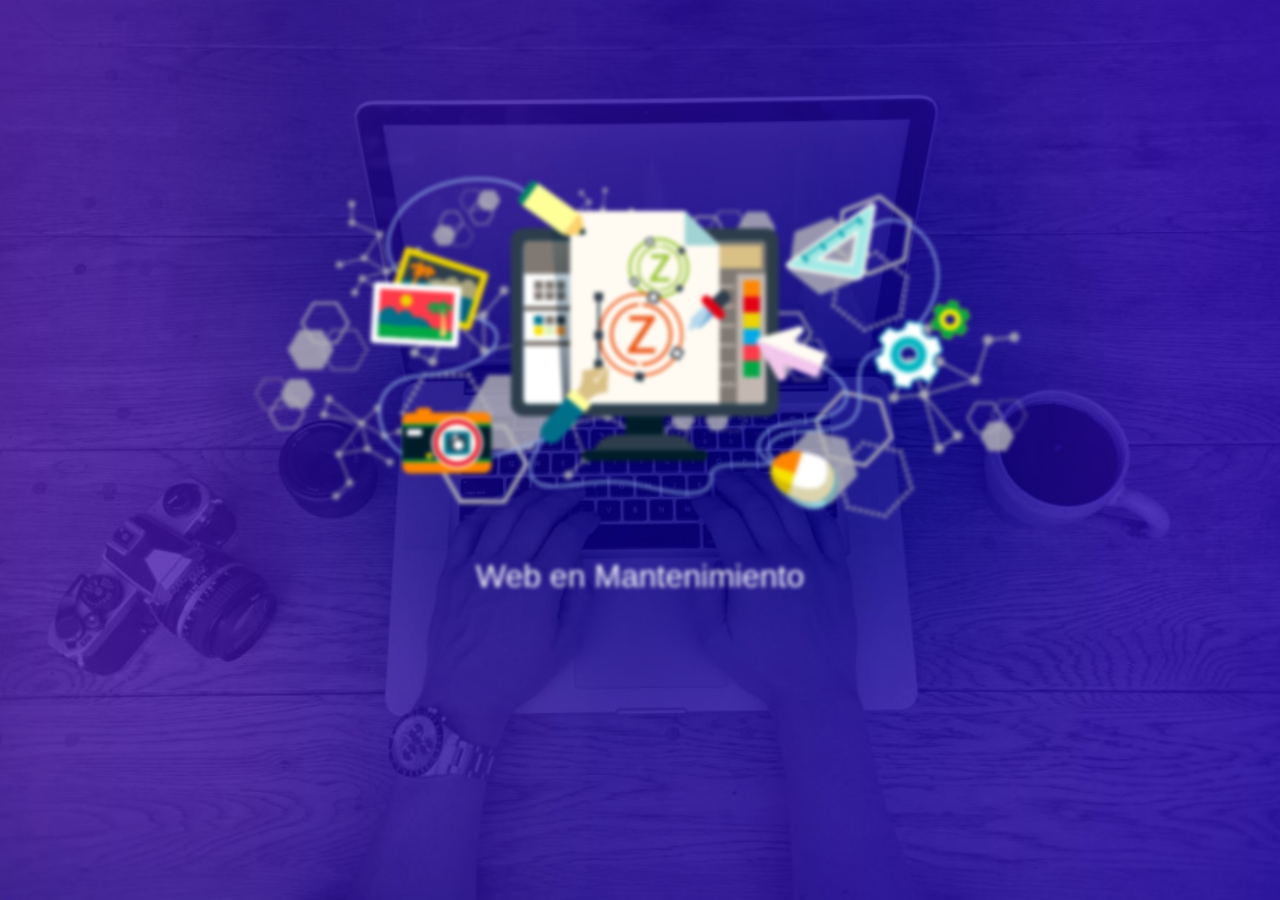
==== commit 966686b9: "Web en Mantenimiento" ====
--- a/index.html
+++ b/index.html
@@ -23,133 +23,30 @@
     <link rel="shortcut icon" type="image/x-icon" href="/Img/Logo.ico" title="JormanOT" />
     <!-- Datos Estructurados -->
     <script type="application/ld+json">
-            {
-              "@context" : "http://schema.org",
-              "@type" : "LocalBusiness",
-              "name" : "Jorman Ortega",
-              "image" : "https://jormanot.com.ve/Img/JOT.jpg",
-              "email" : "contacto@jormanot.com.ve",
-              "review" : {
-                "@type" : "Review",
+        {
+          "@context" : "http://schema.org",
+          "@type" : "LocalBusiness",
+          "name" : "Jorman Ortega",
+          "image" : "https://jormanot.com.ve/Img/JOT.jpg",
+          "email" : "contacto@jormanot.com.ve",
+          "review" : {
+            "@type" : "Review",
+                "author" : {
+                      "@type" : "Person",
+                      "name" : "Jorman Ortega"
+                            },
                 "reviewBody" : "Desarrollo Web en Venezuela, Mejora tu Marca o Negocio con Diseños Atractivos."
-              },
-              "url" : "https://jormanot.com.ve/Servicios/Personales/Blog.html",
-              "url" : "https://jormanot.com.ve/Servicios/Personales/Net.html",
-              "url" : "https://jormanot.com.ve/Servicios/Personales/Web.html",
-              "url" : "https://jormanot.com.ve/Servicios/Corporativos/Correos-Corporativos.html",
-              "url" : "https://jormanot.com.ve/Servicios/Corporativos/SEO-Corporativo.html",
-              "url" : "https://jormanot.com.ve/Servicios/Corporativos/Web-Corporativa.html"
-            }
+          }
+        }
     </script>
 </head>
 <!-- Header -->
 <header class="cabezera text-white">
     <div class="cabezera-contenido animated  bounceIn">
-        <img class="img-Redondo" src="Img/JOT.jpg" height="245" width="245" alt="JormanOT">
-        <h3 class=" texto titulo text-white">Jorman Ortega</h3>
-        <h5 class=" texto text-white">contacto@jormanot.com.ve</h5>
-        <i class="texto fas fa-code texto-info text-white" aria-hidden="true"> Programador en Constante
-            Apredizaje.</i>
+        <img src="Img/Diseño_Web.png" alt="JormanOT">
+        <h3 class=" texto titulo text-white">Web en Mantenimiento</h3>
     </div>
 </header>
-<!-- Section 1 -->
-<section class="servicios texto-centro bg-dark mb-3">
-    <h3 class="titulo">Servicios</h3>
-    <div class="container-fluid grilla-3">
-        <div>
-            <i class="fab fa-blogger fa-7x" href="/" aria-hidden="true"></i>
-            <h3><a class="text-white" href="/Servicios/Personales/Blog.html">Diseños de Blog</a></h3>
-            <p class="texto-info text-white">Diseños Interactivos y personalizados a tu gusto.</p>
-        </div>
-        <div>
-            <i class="fab fa-microsoft fa-7x" aria-hidden="true"></i>
-            <h3><a class="text-white" href="/Servicios/Personales/Net.html">Desarrollo .NET C#</a></h3>
-            <p class="texto-info text-white">Desarrollo de aplicaciones para el escritorio.</p>
-        </div>
-        <div>
-            <i class="fab fa-html5 fa-7x" aria-hidden="true"></i>
-            <h3><a class="text-white" href="/Servicios/Personales/Web.html">Desarrollo Web Basico</a></h3>
-            <p class="texto-info text-white">HTML5 CSS3 Javascript, Diseño Basico.</p>
-        </div>
-    </div>
-</section>
-<!-- Section 1.1 -->
-<section class="servicios texto-centro bg-light mb-3">
-    <h3 class="titulo">Servicios Corporativos</h3>
-    <div class="container-fluid grilla-3">
-        <div>
-            <i class="fas fa-business-time fa-7x" href="/" aria-hidden="true"></i>
-            <h3><a class="text-dark" href="/Servicios/Corporativos/Web-Corporativa.html">Web Corporativas</a></h3>
-            <p class="texto-info text-dark">Diseños web para PYMES, con dominio propio para aumentar el impacto
-                social de tu marca.</p>
-        </div>
-        <div>
-            <i class="fas fa-mail-bulk fa-7x" aria-hidden="true"></i>
-            <h3><a class="text-dark" href="/Servicios/Corporativos/Correos-Corporativos.html">Correo
-                    Corporativos</a></h3>
-            <p class="texto-info text-dark">Correo con dominio propio, para entregar una imagen mas profesional de
-                tu negocio.</p>
-        </div>
-        <div>
-            <i class="fas fa-search-location fa-7x" aria-hidden="true"></i>
-            <h3><a class="text-dark" href="/Servicios/Corporativos/SEO-Corporativo.html">Posicionamiento SEO</a>
-            </h3>
-            <p class="texto-info text-dark">Posicionate en los principales motores de busqueda, para aumentar la
-                mayor cocurrencia a tu web.</p>
-        </div>
-    </div>
-</section>
-<!-- Section 2 -->
-<section class="about bg-dark">
-    <div class="contenedor texto-centro">
-        <div class="grilla-2">
-            <div class="texto-centro">
-                <i class="fab fa-github fa-10x" aria-hidden="true"></i>
-            </div>
-            <div>
-                <h3 class="titulo">Proyectos</h3>
-                <p>Repositorio GitHub</p>
-                <a class="btn btn-primary btn-block" href="http://github.com/JormanOT">Ir al Repositorio</a>
-            </div>
-        </div>
-    </div>
-</section>
-<!-- Section 3 -->
-<section class="about bg-light">
-    <div class="contenedor texto-centro">
-        <div class="grilla-2">
-            <div class="grilla-2">
-                <div class="texto-centro">
-                    <i class="fas fa-network-wired fa-10x" aria-hidden="true"></i>
-                </div>
-            </div>
-            <div class="servicios texto-centro">
-                <h3>Redes Sociales</h3>
-                <div class="grilla-3">
-                    <div>
-                        <h4><i class="fab fa-facebook fa-2x" aria-hidden="true"></i><a class="text-dark texto-centro"
-                                href="http://www.facebook.com/BitesoftCA/">
-                                Facebook</a></h4>
-                    </div>
-                    <div>
-                        <h4><i class="fab fa-twitter fa-2x" aria-hidden="true"></i><a class="text-dark texto-centro"
-                                href="https://twitter.com/jormanjoshue"> Twitter</a>
-                        </h4>
-                    </div>
-                    <div>
-                        <h4><i class="fab fa-instagram fa-2x" aria-hidden="true"></i><a class="text-dark texto-centro"
-                                href="http://www.instagram.com/@Jorman.97"> Instagram</a></h4>
-                    </div>
-                </div>
-            </div>
-        </div>
-    </div>
-</section>
-<!-- Footer -->
-<footer class="footer texto-centro bg-dark">
-    <p>Jorman Web &copy; 2019 Todos los Derechos Reservados.</p>
-    <p>Venezolano con Espiritu Emprendedor.</p>
-</footer>
 </body>
 
-</html>
+</html>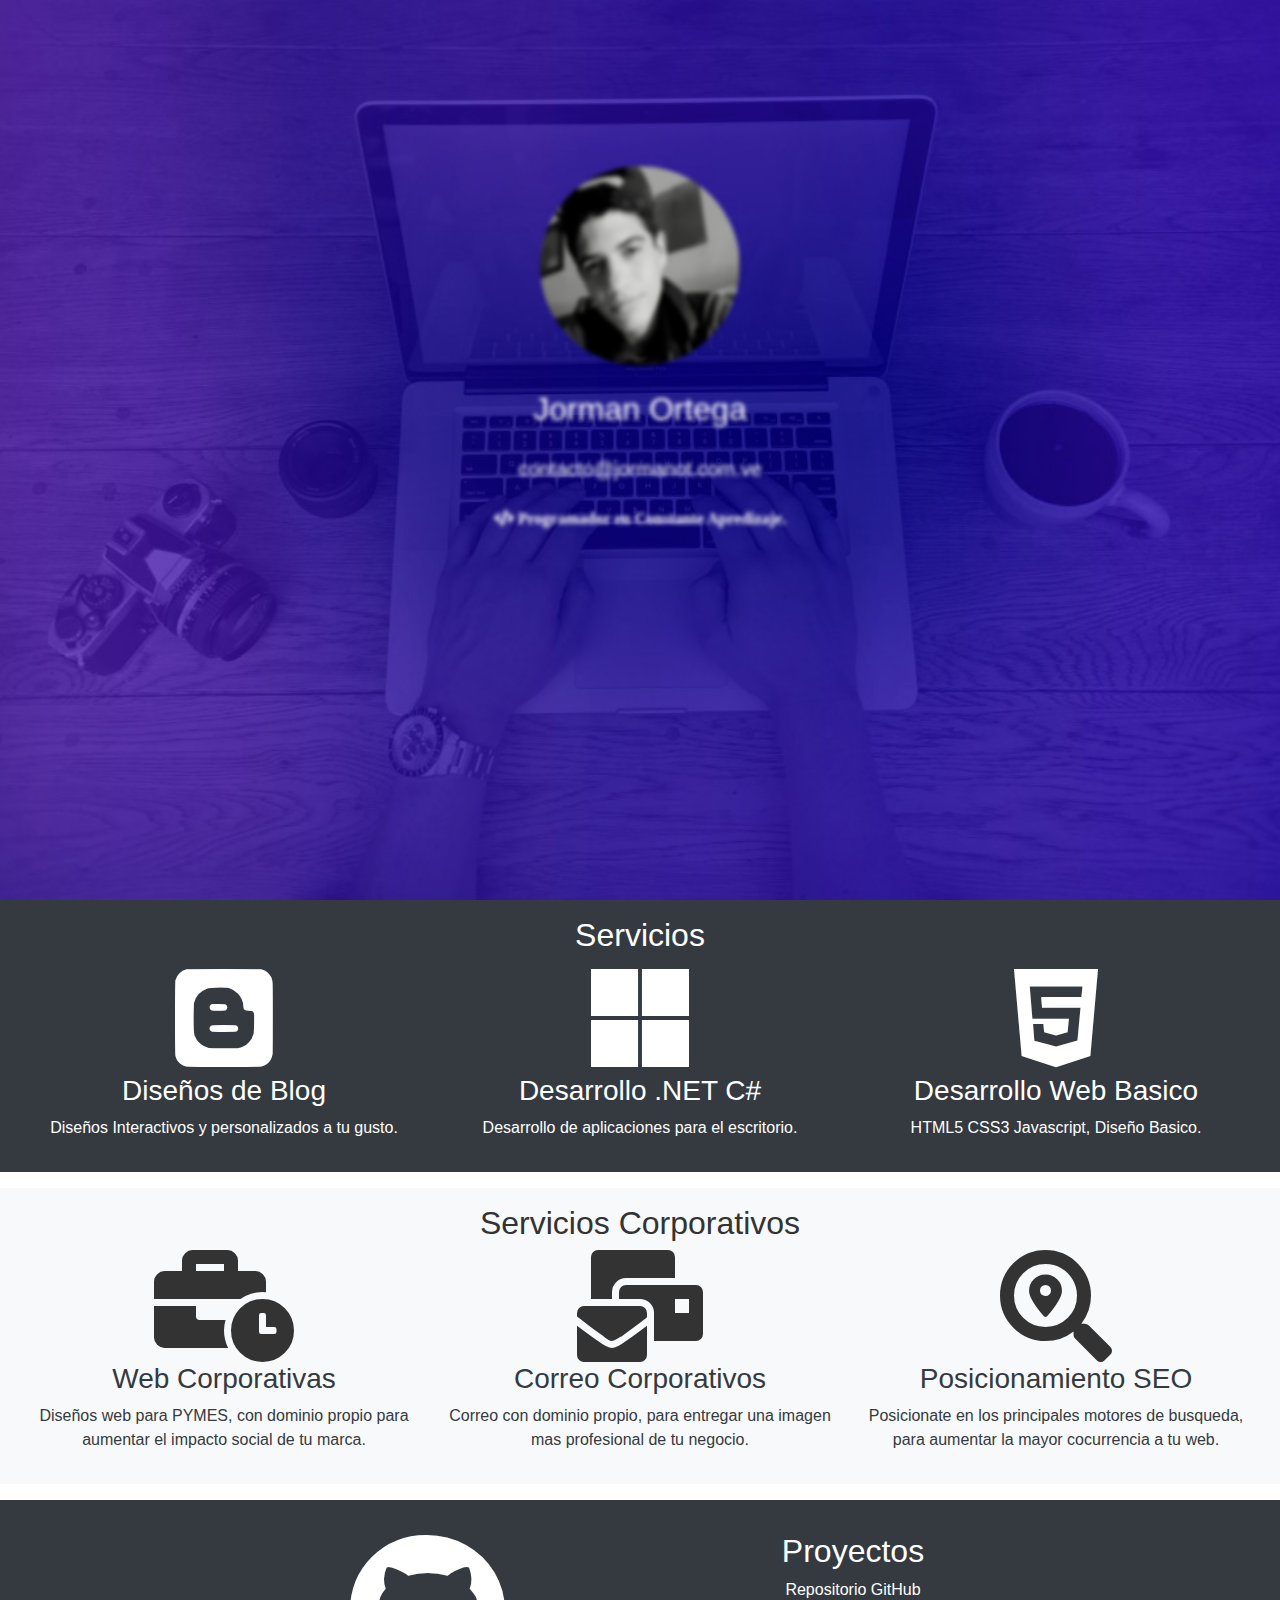
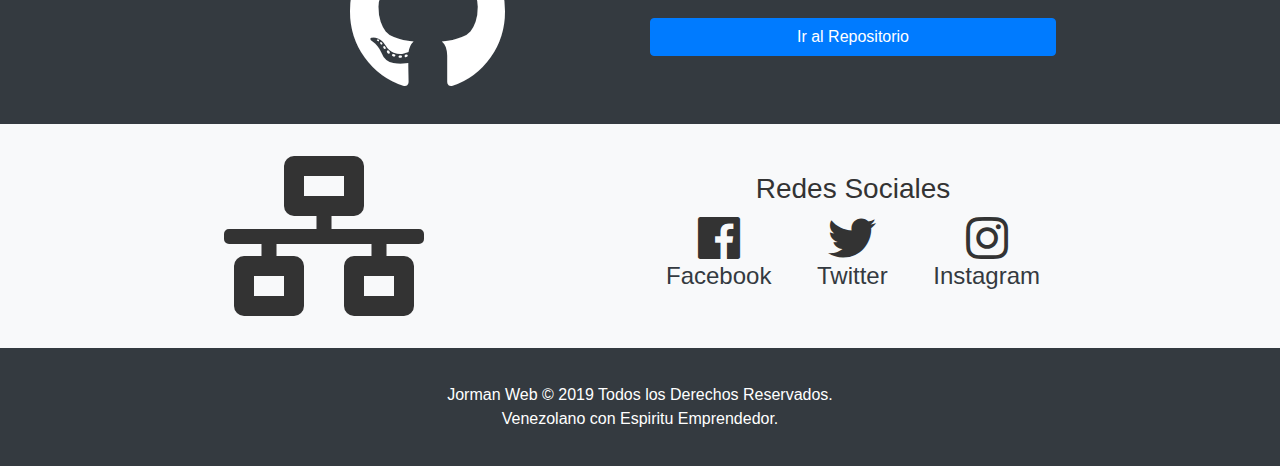
==== commit 49a6b779: "Actualizado" ====
--- a/index.html
+++ b/index.html
@@ -43,10 +43,111 @@
 <!-- Header -->
 <header class="cabezera text-white">
     <div class="cabezera-contenido animated  bounceIn">
-        <img src="Img/Diseño_Web.png" alt="JormanOT">
-        <h3 class=" texto titulo text-white">Web en Mantenimiento</h3>
+        <img class="img-Redondo" src="Img/JOT.jpg" height="245" width="245" alt="JormanOT">
+        <h3 class=" texto titulo text-white">Jorman Ortega</h3>
+        <h5 class=" texto text-white">contacto@jormanot.com.ve</h5>
+        <i class="texto fas fa-code texto-info text-white" aria-hidden="true"> Programador en Constante
+            Apredizaje.</i>
     </div>
 </header>
+<!-- Section 1 -->
+<section class="servicios texto-centro bg-dark mb-3">
+    <h3 class="titulo">Servicios</h3>
+    <div class="container-fluid grilla-3">
+        <div>
+            <i class="fab fa-blogger fa-7x" href="/" aria-hidden="true"></i>
+            <h3><a class="text-white" href="/Servicios/Personales/Blog.html">Diseños de Blog</a></h3>
+            <p class="texto-info text-white">Diseños Interactivos y personalizados a tu gusto.</p>
+        </div>
+        <div>
+            <i class="fab fa-microsoft fa-7x" aria-hidden="true"></i>
+            <h3><a class="text-white" href="/Servicios/Personales/Net.html">Desarrollo .NET C#</a></h3>
+            <p class="texto-info text-white">Desarrollo de aplicaciones para el escritorio.</p>
+        </div>
+        <div>
+            <i class="fab fa-html5 fa-7x" aria-hidden="true"></i>
+            <h3><a class="text-white" href="/Servicios/Personales/Web.html">Desarrollo Web Basico</a></h3>
+            <p class="texto-info text-white">HTML5 CSS3 Javascript, Diseño Basico.</p>
+        </div>
+    </div>
+</section>
+<!-- Section 1.1 -->
+<section class="servicios texto-centro bg-light mb-3">
+    <h3 class="titulo">Servicios Corporativos</h3>
+    <div class="container-fluid grilla-3">
+        <div>
+            <i class="fas fa-business-time fa-7x" href="/" aria-hidden="true"></i>
+            <h3><a class="text-dark" href="/Servicios/Corporativos/Web-Corporativa.html">Web Corporativas</a></h3>
+            <p class="texto-info text-dark">Diseños web para PYMES, con dominio propio para aumentar el impacto
+                social de tu marca.</p>
+        </div>
+        <div>
+            <i class="fas fa-mail-bulk fa-7x" aria-hidden="true"></i>
+            <h3><a class="text-dark" href="/Servicios/Corporativos/Correos-Corporativos.html">Correo
+                    Corporativos</a></h3>
+            <p class="texto-info text-dark">Correo con dominio propio, para entregar una imagen mas profesional de
+                tu negocio.</p>
+        </div>
+        <div>
+            <i class="fas fa-search-location fa-7x" aria-hidden="true"></i>
+            <h3><a class="text-dark" href="/Servicios/Corporativos/SEO-Corporativo.html">Posicionamiento SEO</a>
+            </h3>
+            <p class="texto-info text-dark">Posicionate en los principales motores de busqueda, para aumentar la
+                mayor cocurrencia a tu web.</p>
+        </div>
+    </div>
+</section>
+<!-- Section 2 -->
+<section class="about bg-dark">
+    <div class="contenedor texto-centro">
+        <div class="grilla-2">
+            <div class="texto-centro">
+                <i class="fab fa-github fa-10x" aria-hidden="true"></i>
+            </div>
+            <div>
+                <h3 class="titulo">Proyectos</h3>
+                <p>Repositorio GitHub</p>
+                <a class="btn btn-primary btn-block" href="http://github.com/JormanOT">Ir al Repositorio</a>
+            </div>
+        </div>
+    </div>
+</section>
+<!-- Section 3 -->
+<section class="about bg-light">
+    <div class="contenedor texto-centro">
+        <div class="grilla-2">
+            <div class="grilla-2">
+                <div class="texto-centro">
+                    <i class="fas fa-network-wired fa-10x" aria-hidden="true"></i>
+                </div>
+            </div>
+            <div class="servicios texto-centro">
+                <h3>Redes Sociales</h3>
+                <div class="grilla-3">
+                    <div>
+                        <h4><i class="fab fa-facebook fa-2x" aria-hidden="true"></i><a class="text-dark texto-centro"
+                                href="http://www.facebook.com/BitesoftCA/">
+                                Facebook</a></h4>
+                    </div>
+                    <div>
+                        <h4><i class="fab fa-twitter fa-2x" aria-hidden="true"></i><a class="text-dark texto-centro"
+                                href="https://twitter.com/jormanjoshue"> Twitter</a>
+                        </h4>
+                    </div>
+                    <div>
+                        <h4><i class="fab fa-instagram fa-2x" aria-hidden="true"></i><a class="text-dark texto-centro"
+                                href="http://www.instagram.com/@Jorman.97"> Instagram</a></h4>
+                    </div>
+                </div>
+            </div>
+        </div>
+    </div>
+</section>
+<!-- Footer -->
+<footer class="footer texto-centro bg-dark">
+    <p>Jorman Web &copy; 2019 Todos los Derechos Reservados.</p>
+    <p>Venezolano con Espiritu Emprendedor.</p>
+</footer>
 </body>
 
-</html>+</html>
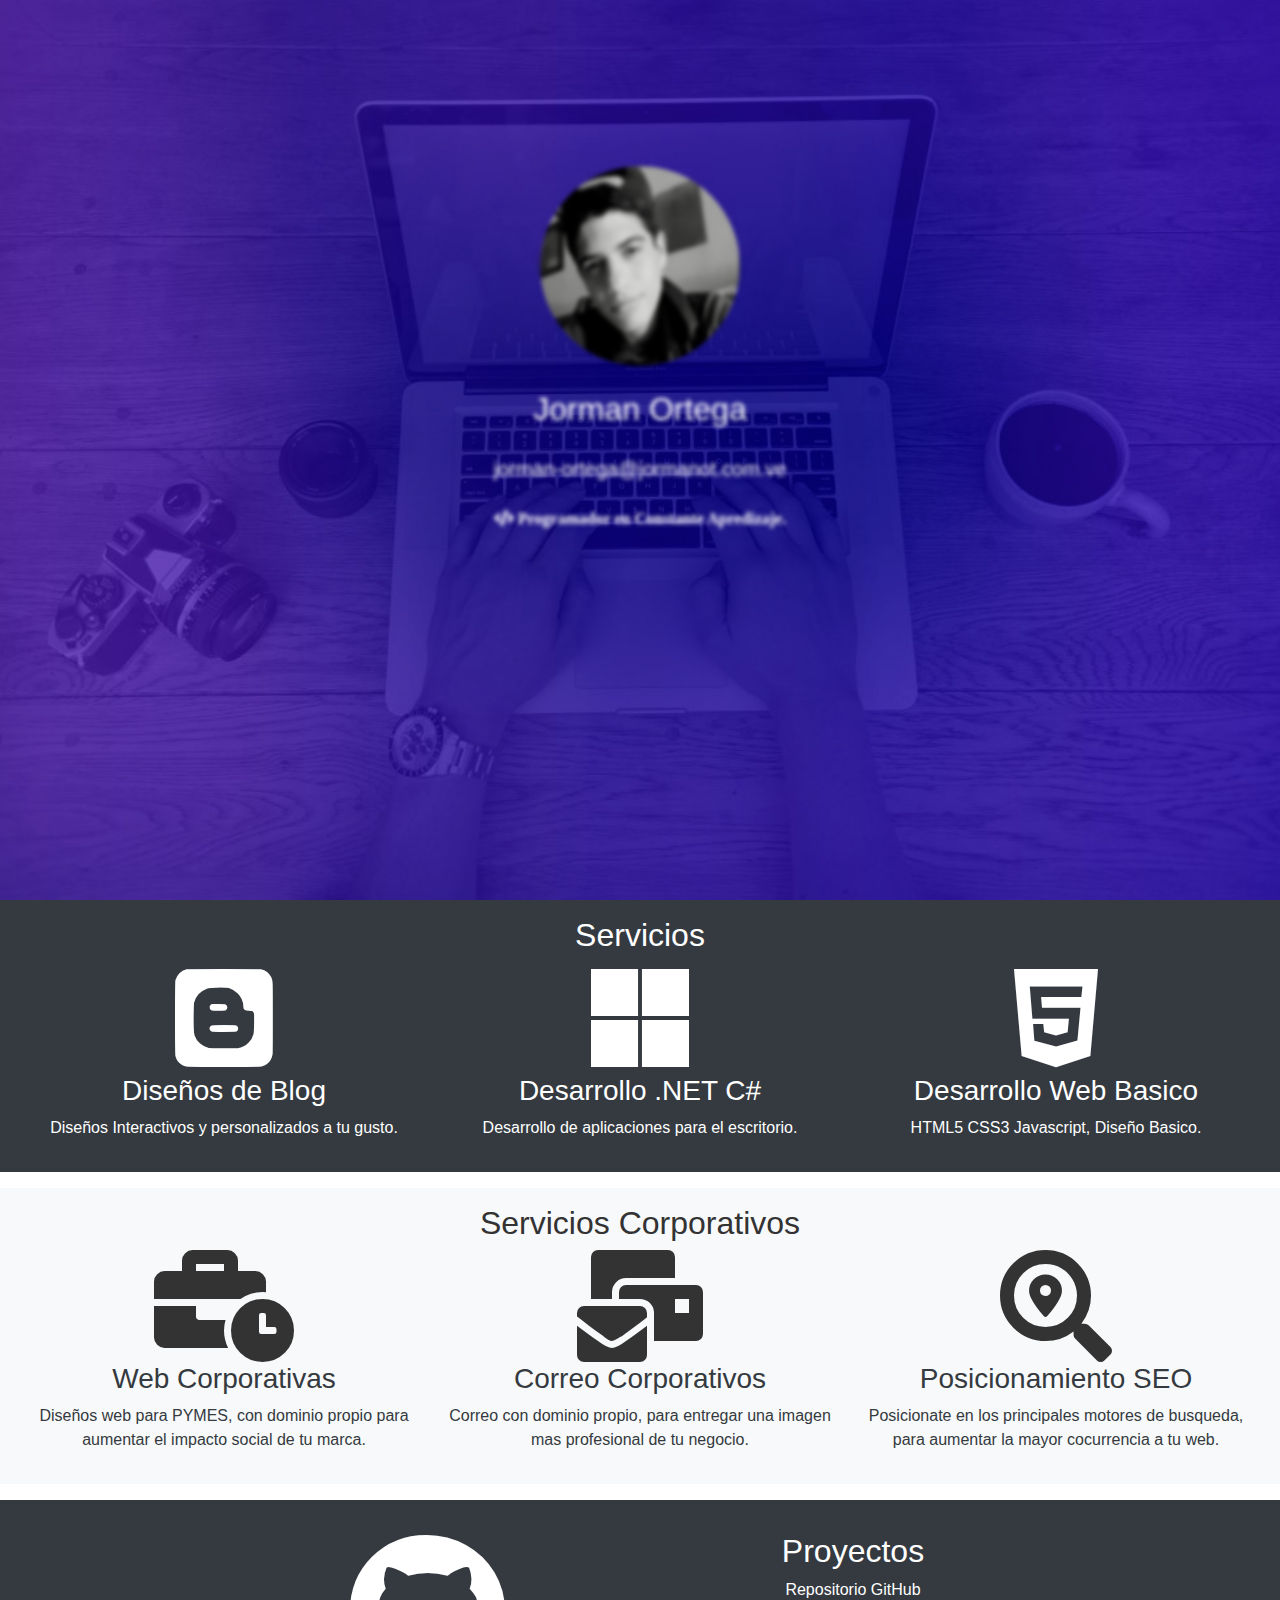
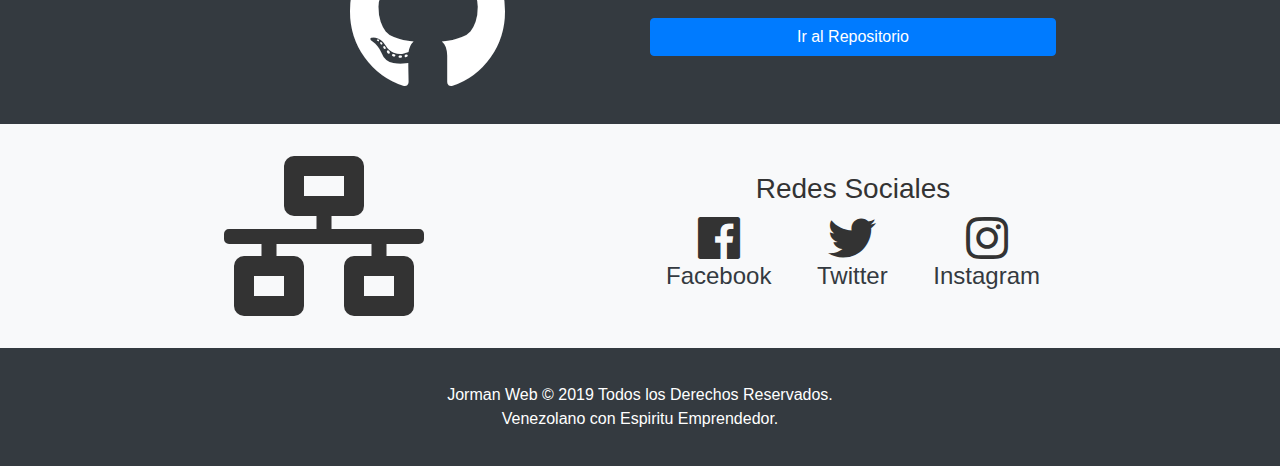
==== commit 46d25b70: "Update index.html" ====
--- a/index.html
+++ b/index.html
@@ -45,7 +45,7 @@
     <div class="cabezera-contenido animated  bounceIn">
         <img class="img-Redondo" src="Img/JOT.jpg" height="245" width="245" alt="JormanOT">
         <h3 class=" texto titulo text-white">Jorman Ortega</h3>
-        <h5 class=" texto text-white">contacto@jormanot.com.ve</h5>
+        <h5 class=" texto text-white">jorman-ortega@jormanot.com.ve</h5>
         <i class="texto fas fa-code texto-info text-white" aria-hidden="true"> Programador en Constante
             Apredizaje.</i>
     </div>
